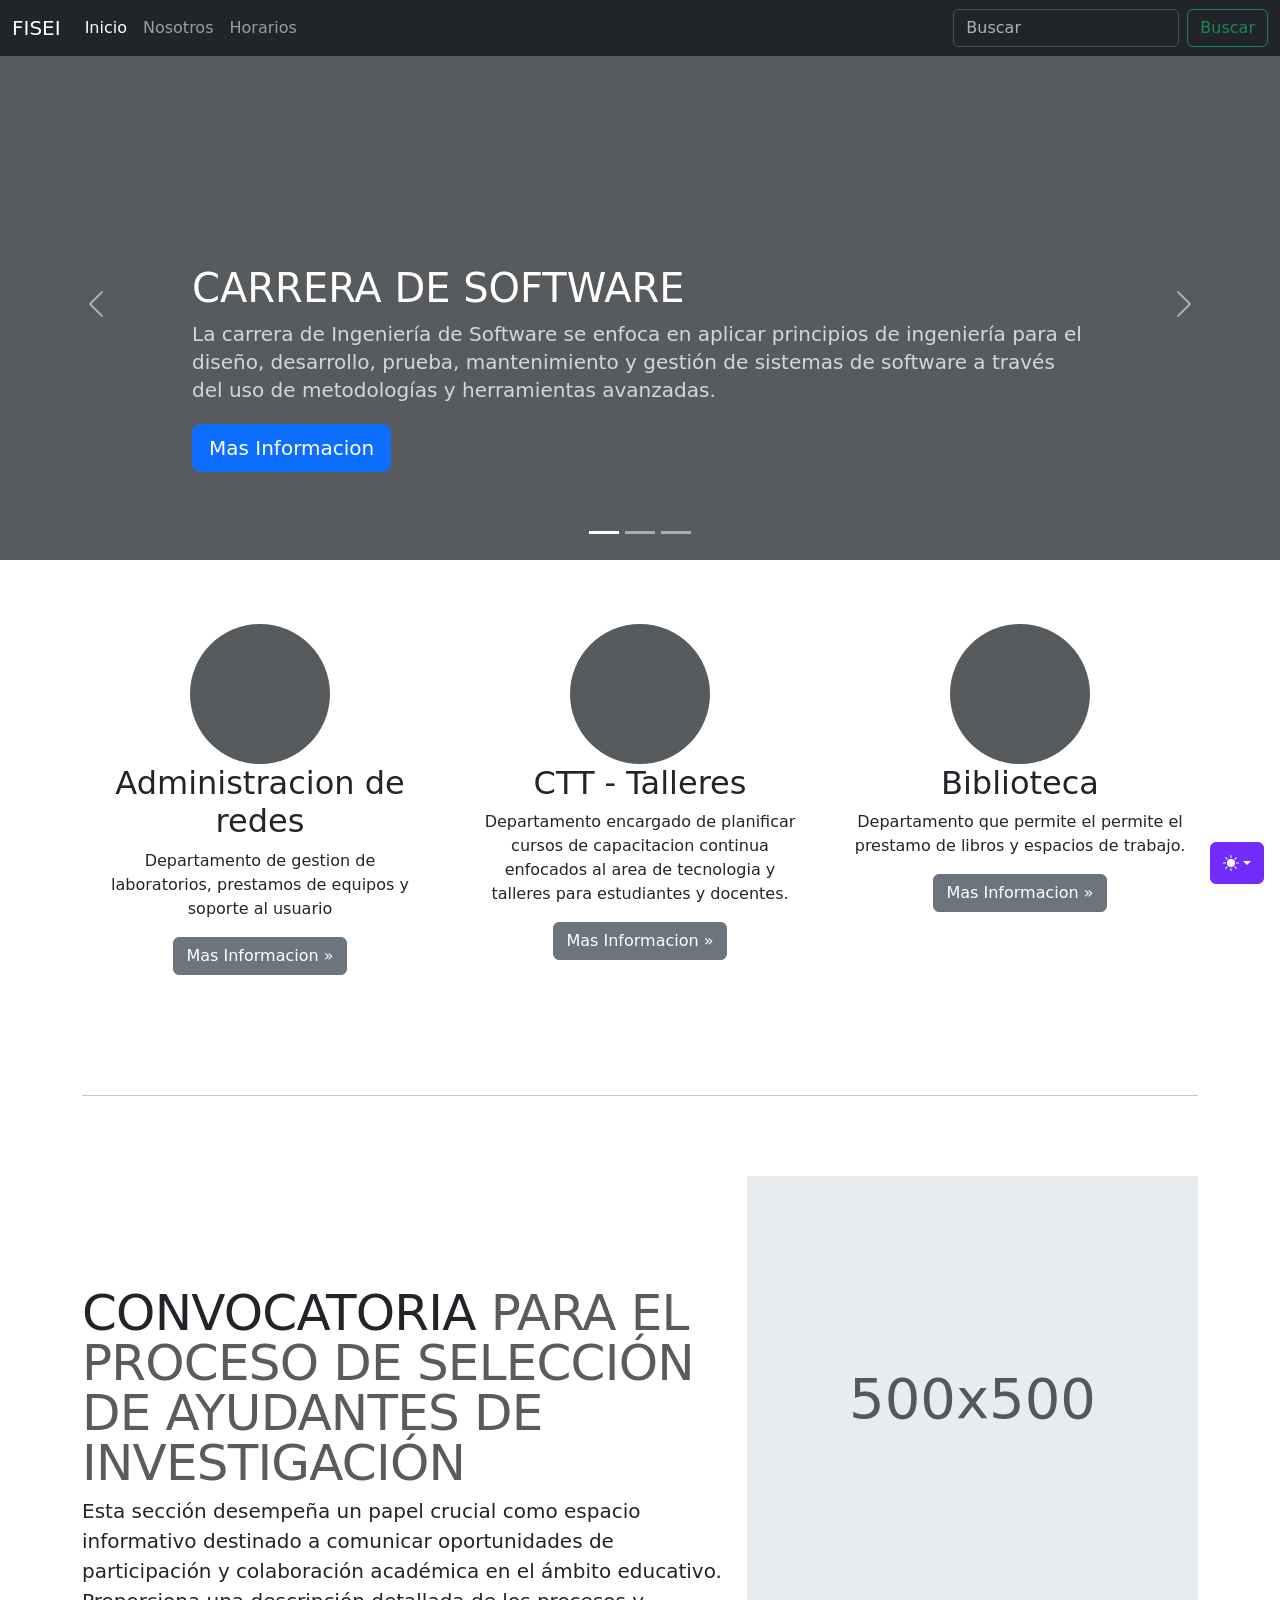
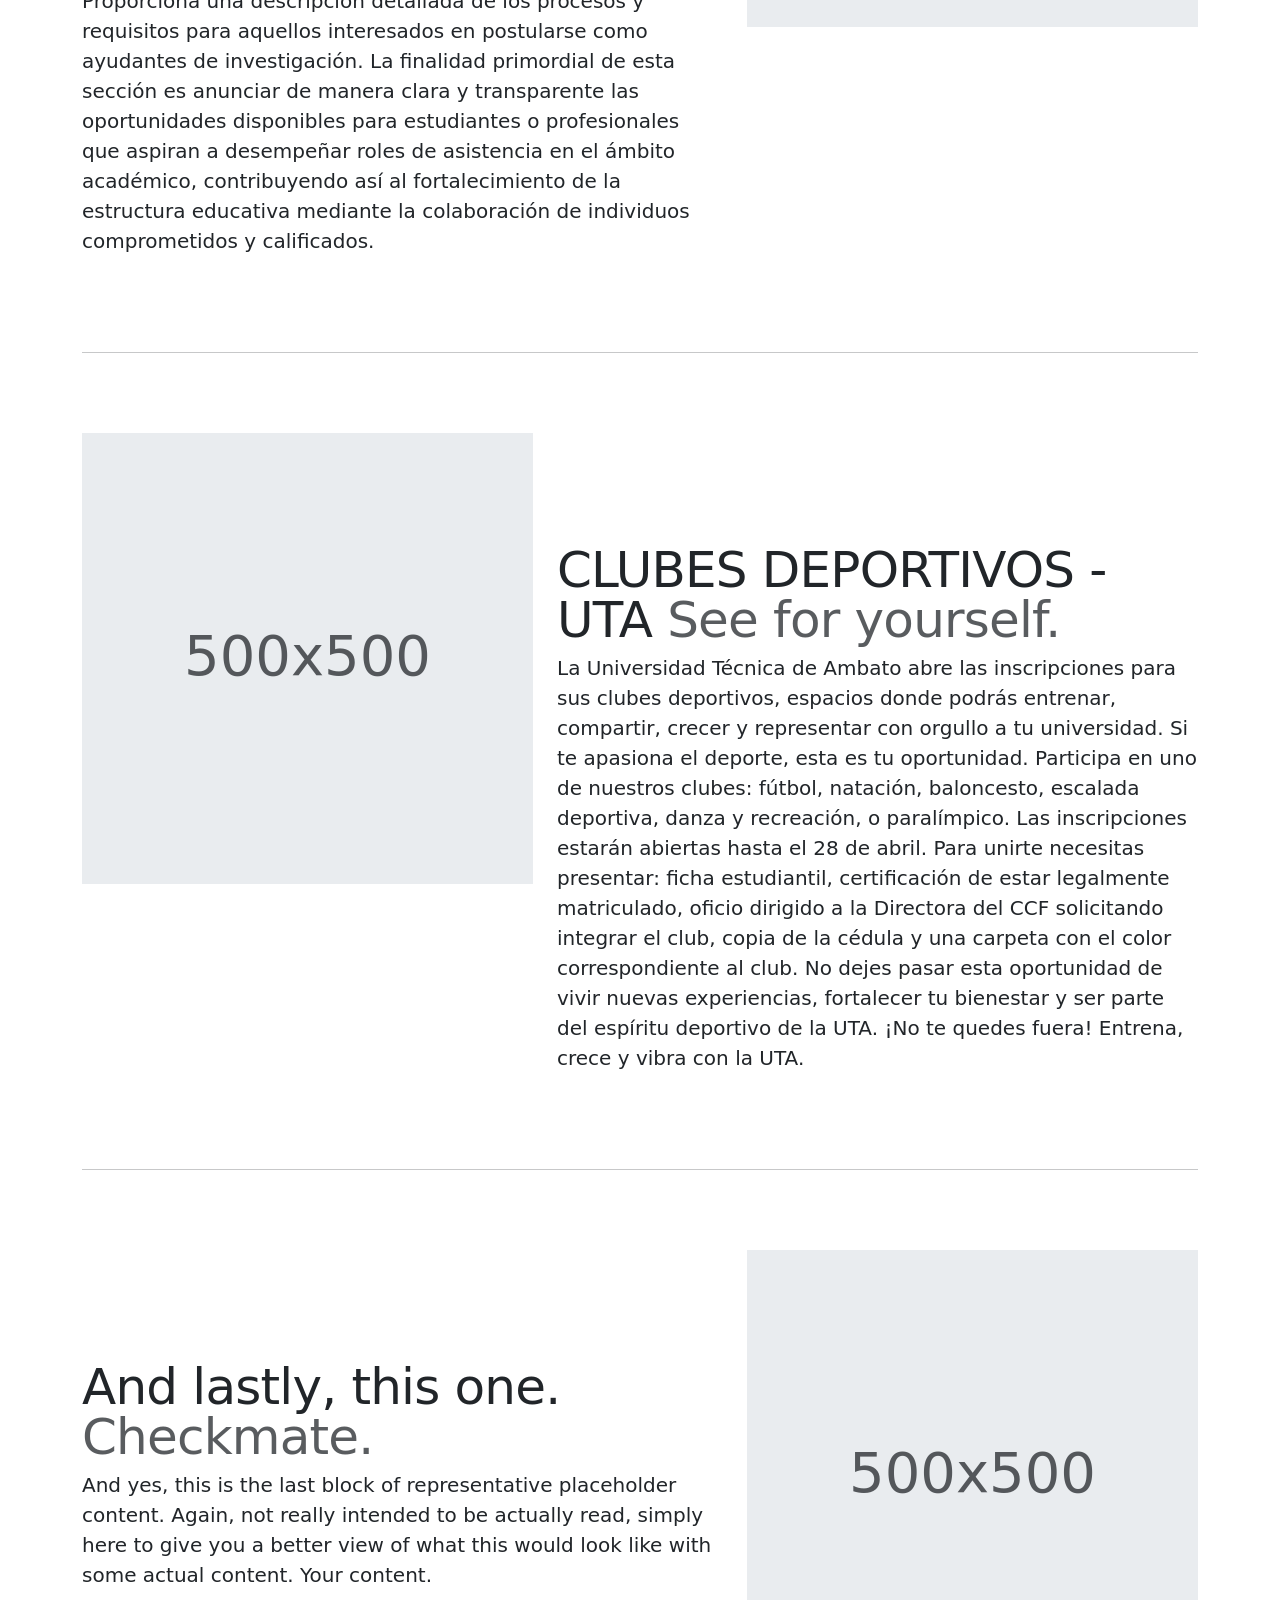
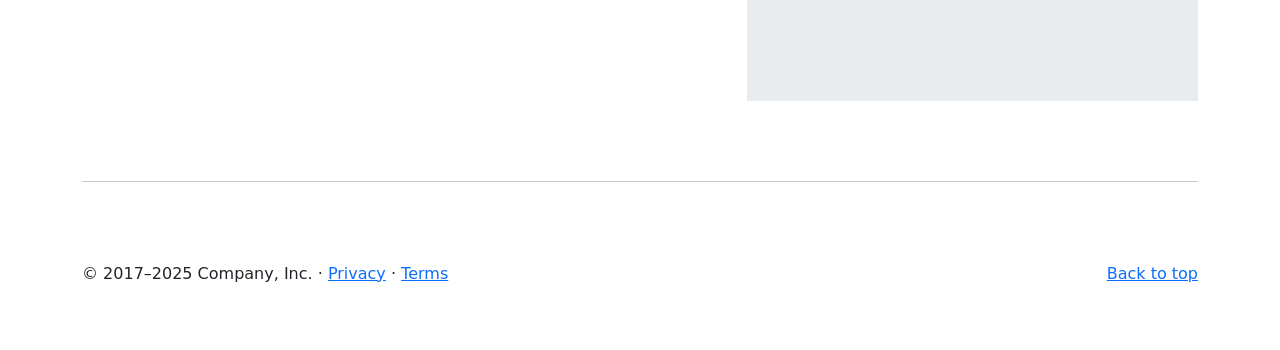
==== index.html @ d683cbf7 "Se agrego robotica" ====
<!doctype html>
<html lang="en" data-bs-theme="auto">
  <head>
    <meta charset="utf-8" />
    <meta name="viewport" content="width=device-width, initial-scale=1" />
    <meta name="description" content="" />
    <meta
      name="author"
      content="Mark Otto, Jacob Thornton, and Bootstrap contributors"
    />
    <meta name="generator" content="Astro v5.13.2" />
    <title>FISEI </title>
    <link
      rel="canonical"
      href="https://getbootstrap.com/docs/5.3/examples/carousel/"
    />
    <script src="../assets/js/color-modes.js"></script>
    <link href="../assets/dist/css/bootstrap.min.css" rel="stylesheet" />
    <meta name="theme-color" content="#712cf9" />
    <link href="carousel.css" rel="stylesheet" />
    <style>
      .bd-placeholder-img {
        font-size: 1.125rem;
        text-anchor: middle;
        -webkit-user-select: none;
        -moz-user-select: none;
        user-select: none;
      }
      @media (min-width: 768px) {
        .bd-placeholder-img-lg {
          font-size: 3.5rem;
        }
      }
      .b-example-divider {
        width: 100%;
        height: 3rem;
        background-color: #0000001a;
        border: solid rgba(0, 0, 0, 0.15);
        border-width: 1px 0;
        box-shadow:
          inset 0 0.5em 1.5em #0000001a,
          inset 0 0.125em 0.5em #00000026;
      }
      .b-example-vr {
        flex-shrink: 0;
        width: 1.5rem;
        height: 100vh;
      }
      .bi {
        vertical-align: -0.125em;
        fill: currentColor;
      }
      .nav-scroller {
        position: relative;
        z-index: 2;
        height: 2.75rem;
        overflow-y: hidden;
      }
      .nav-scroller .nav {
        display: flex;
        flex-wrap: nowrap;
        padding-bottom: 1rem;
        margin-top: -1px;
        overflow-x: auto;
        text-align: center;
        white-space: nowrap;
        -webkit-overflow-scrolling: touch;
      }
      .btn-bd-primary {
        --bd-violet-bg: #712cf9;
        --bd-violet-rgb: 112.520718, 44.062154, 249.437846;
        --bs-btn-font-weight: 600;
        --bs-btn-color: var(--bs-white);
        --bs-btn-bg: var(--bd-violet-bg);
        --bs-btn-border-color: var(--bd-violet-bg);
        --bs-btn-hover-color: var(--bs-white);
        --bs-btn-hover-bg: #6528e0;
        --bs-btn-hover-border-color: #6528e0;
        --bs-btn-focus-shadow-rgb: var(--bd-violet-rgb);
        --bs-btn-active-color: var(--bs-btn-hover-color);
        --bs-btn-active-bg: #5a23c8;
        --bs-btn-active-border-color: #5a23c8;
      }
      .bd-mode-toggle {
        z-index: 1500;
      }
      .bd-mode-toggle .bi {
        width: 1em;
        height: 1em;
      }
      .bd-mode-toggle .dropdown-menu .active .bi {
        display: block !important;
      }
    </style>
  </head>
  <body>
    <svg xmlns="http://www.w3.org/2000/svg" class="d-none">
      <symbol id="check2" viewBox="0 0 16 16">
        <path
          d="M13.854 3.646a.5.5 0 0 1 0 .708l-7 7a.5.5 0 0 1-.708 0l-3.5-3.5a.5.5 0 1 1 .708-.708L6.5 10.293l6.646-6.647a.5.5 0 0 1 .708 0z"
        ></path>
      </symbol>
      <symbol id="circle-half" viewBox="0 0 16 16">
        <path
          d="M8 15A7 7 0 1 0 8 1v14zm0 1A8 8 0 1 1 8 0a8 8 0 0 1 0 16z"
        ></path>
      </symbol>
      <symbol id="moon-stars-fill" viewBox="0 0 16 16">
        <path
          d="M6 .278a.768.768 0 0 1 .08.858 7.208 7.208 0 0 0-.878 3.46c0 4.021 3.278 7.277 7.318 7.277.527 0 1.04-.055 1.533-.16a.787.787 0 0 1 .81.316.733.733 0 0 1-.031.893A8.349 8.349 0 0 1 8.344 16C3.734 16 0 12.286 0 7.71 0 4.266 2.114 1.312 5.124.06A.752.752 0 0 1 6 .278z"
        ></path>
        <path
          d="M10.794 3.148a.217.217 0 0 1 .412 0l.387 1.162c.173.518.579.924 1.097 1.097l1.162.387a.217.217 0 0 1 0 .412l-1.162.387a1.734 1.734 0 0 0-1.097 1.097l-.387 1.162a.217.217 0 0 1-.412 0l-.387-1.162A1.734 1.734 0 0 0 9.31 6.593l-1.162-.387a.217.217 0 0 1 0-.412l1.162-.387a1.734 1.734 0 0 0 1.097-1.097l.387-1.162zM13.863.099a.145.145 0 0 1 .274 0l.258.774c.115.346.386.617.732.732l.774.258a.145.145 0 0 1 0 .274l-.774.258a1.156 1.156 0 0 0-.732.732l-.258.774a.145.145 0 0 1-.274 0l-.258-.774a1.156 1.156 0 0 0-.732-.732l-.774-.258a.145.145 0 0 1 0-.274l.774-.258c.346-.115.617-.386.732-.732L13.863.1z"
        ></path>
      </symbol>
      <symbol id="sun-fill" viewBox="0 0 16 16">
        <path
          d="M8 12a4 4 0 1 0 0-8 4 4 0 0 0 0 8zM8 0a.5.5 0 0 1 .5.5v2a.5.5 0 0 1-1 0v-2A.5.5 0 0 1 8 0zm0 13a.5.5 0 0 1 .5.5v2a.5.5 0 0 1-1 0v-2A.5.5 0 0 1 8 13zm8-5a.5.5 0 0 1-.5.5h-2a.5.5 0 0 1 0-1h2a.5.5 0 0 1 .5.5zM3 8a.5.5 0 0 1-.5.5h-2a.5.5 0 0 1 0-1h2A.5.5 0 0 1 3 8zm10.657-5.657a.5.5 0 0 1 0 .707l-1.414 1.415a.5.5 0 1 1-.707-.708l1.414-1.414a.5.5 0 0 1 .707 0zm-9.193 9.193a.5.5 0 0 1 0 .707L3.05 13.657a.5.5 0 0 1-.707-.707l1.414-1.414a.5.5 0 0 1 .707 0zm9.193 2.121a.5.5 0 0 1-.707 0l-1.414-1.414a.5.5 0 0 1 .707-.707l1.414 1.414a.5.5 0 0 1 0 .707zM4.464 4.465a.5.5 0 0 1-.707 0L2.343 3.05a.5.5 0 1 1 .707-.707l1.414 1.414a.5.5 0 0 1 0 .708z"
        ></path>
      </symbol>
    </svg>
    <div
      class="dropdown position-fixed bottom-0 end-0 mb-3 me-3 bd-mode-toggle"
    >
      <button
        class="btn btn-bd-primary py-2 dropdown-toggle d-flex align-items-center"
        id="bd-theme"
        type="button"
        aria-expanded="false"
        data-bs-toggle="dropdown"
        aria-label="Toggle theme (auto)"
      >
        <svg class="bi my-1 theme-icon-active" aria-hidden="true">
          <use href="#circle-half"></use>
        </svg>
        <span class="visually-hidden" id="bd-theme-text">Toggle theme</span>
      </button>
      <ul
        class="dropdown-menu dropdown-menu-end shadow"
        aria-labelledby="bd-theme-text"
      >
        <li>
          <button
            type="button"
            class="dropdown-item d-flex align-items-center"
            data-bs-theme-value="light"
            aria-pressed="false"
          >
            <svg class="bi me-2 opacity-50" aria-hidden="true">
              <use href="#sun-fill"></use>
            </svg>
            Light
            <svg class="bi ms-auto d-none" aria-hidden="true">
              <use href="#check2"></use>
            </svg>
          </button>
        </li>
        <li>
          <button
            type="button"
            class="dropdown-item d-flex align-items-center"
            data-bs-theme-value="dark"
            aria-pressed="false"
          >
            <svg class="bi me-2 opacity-50" aria-hidden="true">
              <use href="#moon-stars-fill"></use>
            </svg>
            Dark
            <svg class="bi ms-auto d-none" aria-hidden="true">
              <use href="#check2"></use>
            </svg>
          </button>
        </li>
        <li>
          <button
            type="button"
            class="dropdown-item d-flex align-items-center active"
            data-bs-theme-value="auto"
            aria-pressed="true"
          >
            <svg class="bi me-2 opacity-50" aria-hidden="true">
              <use href="#circle-half"></use>
            </svg>
            Auto
            <svg class="bi ms-auto d-none" aria-hidden="true">
              <use href="#check2"></use>
            </svg>
          </button>
        </li>
      </ul>
    </div>
    <header data-bs-theme="dark">
      <nav class="navbar navbar-expand-md navbar-dark fixed-top bg-dark">
        <div class="container-fluid">
          <a class="navbar-brand" href="#">FISEI</a>
          <button
            class="navbar-toggler"
            type="button"
            data-bs-toggle="collapse"
            data-bs-target="#navbarCollapse"
            aria-controls="navbarCollapse"
            aria-expanded="false"
            aria-label="Toggle navigation"
          >
            <span class="navbar-toggler-icon"></span>
          </button>
          <div class="collapse navbar-collapse" id="navbarCollapse">
            <ul class="navbar-nav me-auto mb-2 mb-md-0">
              <li class="nav-item">
                <a class="nav-link active" aria-current="page" href="#">Inicio</a>
              </li>
              <li class="nav-item"><a class="nav-link" href="#">Nosotros</a></li>
              <li class="nav-item"><a class="nav-link" href="#">Horarios</a></li>
            </ul>
            <form class="d-flex" role="search">
              <input
                class="form-control me-2"
                type="search"
                placeholder="Buscar"
                aria-label="Search"
              />
              <button class="btn btn-outline-success" type="submit">
                Buscar
              </button>
            </form>
          </div>
        </div>
      </nav>
    </header>
    <main>
      <div id="myCarousel" class="carousel slide mb-6" data-bs-ride="carousel">
        <div class="carousel-indicators">
          <button
            type="button"
            data-bs-target="#myCarousel"
            data-bs-slide-to="0"
            class="active"
            aria-current="true"
            aria-label="Slide 1"
          ></button>
          <button
            type="button"
            data-bs-target="#myCarousel"
            data-bs-slide-to="1"
            aria-label="Slide 2"
          ></button>
          <button
            type="button"
            data-bs-target="#myCarousel"
            data-bs-slide-to="2"
            aria-label="Slide 3"
          ></button>
        </div>
        <div class="carousel-inner">
          <div class="carousel-item active">
            <svg
              aria-hidden="true"
              class="bd-placeholder-img"
              height="100%"
              preserveAspectRatio="xMidYMid slice"
              width="100%"
              xmlns="http://www.w3.org/2000/svg"
            >
              <rect
                width="100%"
                height="100%"
                fill="var(--bs-secondary-color)"
              ></rect>
            </svg>
            <div class="container">
              <div class="carousel-caption text-start">
                <h1>CARRERA DE SOFTWARE </h1>
                <p class="opacity-75">
                  La carrera de Ingeniería de Software se enfoca en aplicar principios de ingeniería para el diseño, desarrollo, prueba, mantenimiento y gestión de sistemas de software a través del uso de metodologías y herramientas avanzadas.
                </p>
                <p>
                  <a class="btn btn-lg btn-primary" href="https://fisei.uta.edu.ec/v4.0/index.php/carreras-y-programas/software">Mas Informacion</a>
                </p>
              </div>
            </div>
          </div>
          <div class="carousel-item">
            <svg
              aria-hidden="true"
              class="bd-placeholder-img"
              height="100%"
              preserveAspectRatio="xMidYMid slice"
              width="100%"
              xmlns="http://www.w3.org/2000/svg"
            >
              <rect
                width="100%"
                height="100%"
                fill="var(--bs-secondary-color)"
              ></rect>
            </svg>
            <div class="container">
              <div class="carousel-caption">
                <h1>CARRERA DE AUTOMATIZACION Y ROBOTICA </h1>
                <p>
                  La carrera de Automatización y Robótica se enfoca en el diseño, desarrollo e implementación de sistemas automatizados y robots para mejorar la eficiencia en diversos procesos industriales.
                </p>
                <p><a class="btn btn-lg btn-primary" href="https://fisei.uta.edu.ec/v4.0/index.php/carreras-y-programas/tecnologias-de-la-informacion">Mas Informacion</a></p>
              </div>
            </div>
          </div>
          <div class="carousel-item">
            <svg
              aria-hidden="true"
              class="bd-placeholder-img"
              height="100%"
              preserveAspectRatio="xMidYMid slice"
              width="100%"
              xmlns="http://www.w3.org/2000/svg"
            >
              <rect
                width="100%"
                height="100%"
                fill="var(--bs-secondary-color)"
              ></rect>
            </svg>
            <div class="container">
              <div class="carousel-caption text-end">
                <h1>CARRERA DE INGENIERIA INDUSTRIAL</h1>
                <p>
                  La carrera de Ingeniería Industrial se enfoca en el diseño, mejora e implementación de sistemas integrados de personas, materiales, información, equipos y energía.
                </p>
                <p>
                  <a class="btn btn-lg btn-primary" href="https://fisei.uta.edu.ec/v4.0/index.php/carreras-y-programas/ingenieria-industrial">Mas Informacion</a>
                </p>
              </div>
            </div>
          </div>
        </div>
        <button
          class="carousel-control-prev"
          type="button"
          data-bs-target="#myCarousel"
          data-bs-slide="prev"
        >
          <span class="carousel-control-prev-icon" aria-hidden="true"></span>
          <span class="visually-hidden">Previous</span>
        </button>
        <button
          class="carousel-control-next"
          type="button"
          data-bs-target="#myCarousel"
          data-bs-slide="next"
        >
          <span class="carousel-control-next-icon" aria-hidden="true"></span>
          <span class="visually-hidden">Next</span>
        </button>
      </div>
      <!-- Marketing messaging and featurettes
  ================================================== -->
      <!-- Wrap the rest of the page in another container to center all the content. -->
      <div class="container marketing">
        <!-- Three columns of text below the carousel -->
        <div class="row">
          <div class="col-lg-4">
            <svg
              aria-label="Placeholder"
              class="bd-placeholder-img rounded-circle"
              height="140"
              preserveAspectRatio="xMidYMid slice"
              role="img"
              width="140"
              xmlns="http://www.w3.org/2000/svg"
            >
              <title>Placeholder</title>
              <rect
                width="100%"
                height="100%"
                fill="var(--bs-secondary-color)"
              ></rect>
            </svg>
            <h2 class="fw-normal">Administracion de redes</h2>
            <p>
              Departamento de gestion de laboratorios, prestamos de equipos y soporte al usuario
            </p>
            <p>
              <a class="btn btn-secondary" href="http://172.21.123.13:3000/login">Mas Informacion &raquo;</a>
            </p>
          </div>
          <!-- /.col-lg-4 -->
          <div class="col-lg-4">
            <svg
              aria-label="Placeholder"
              class="bd-placeholder-img rounded-circle"
              height="140"
              preserveAspectRatio="xMidYMid slice"
              role="img"
              width="140"
              xmlns="http://www.w3.org/2000/svg"
            >
              <title>Placeholder</title>
              <rect
                width="100%"
                height="100%"
                fill="var(--bs-secondary-color)"
              ></rect>
            </svg>
            <h2 class="fw-normal">CTT - Talleres</h2>
            <p>
              Departamento encargado de planificar cursos de capacitacion continua enfocados al area de tecnologia y talleres para estudiantes y docentes.
            </p>
            <p>
              <a class="btn btn-secondary" href="https://ctt-talleresfisei.uta.edu.ec/">Mas Informacion &raquo;</a>
            </p>
          </div>
          <!-- /.col-lg-4 -->
          <div class="col-lg-4">
            <svg
              aria-label="Placeholder"
              class="bd-placeholder-img rounded-circle"
              height="140"
              preserveAspectRatio="xMidYMid slice"
              role="img"
              width="140"
              xmlns="http://www.w3.org/2000/svg"
            >
              <title>Placeholder</title>
              <rect
                width="100%"
                height="100%"
                fill="var(--bs-secondary-color)"
              ></rect>
            </svg>
            <h2 class="fw-normal">Biblioteca</h2>
            <p>
              Departamento que permite el permite el prestamo de libros y espacios de trabajo.
            </p>
            <p>
              <a class="btn btn-secondary" href="https://fisei.uta.edu.ec/v4.0/index.php/bibliotecas">Mas Informacion &raquo;</a>
            </p>
          </div>
          <!-- /.col-lg-4 -->
        </div>
        <!-- /.row -->
        <!-- START THE FEATURETTES -->
        <hr class="featurette-divider" />
        <div class="row featurette">
          <div class="col-md-7">
            <h2 class="featurette-heading fw-normal lh-1">
              CONVOCATORIA
              <span class="text-body-secondary">PARA EL PROCESO DE SELECCIÓN DE AYUDANTES DE INVESTIGACIÓN</span>
            </h2>
            <p class="lead">
              Esta sección desempeña un papel crucial como espacio informativo destinado a comunicar oportunidades de participación y colaboración académica en el ámbito educativo. Proporciona una descripción detallada de los procesos y requisitos para aquellos interesados ​​en postularse como ayudantes de investigación. La finalidad primordial de esta sección es anunciar de manera clara y transparente las oportunidades disponibles para estudiantes o profesionales que aspiran a desempeñar roles de asistencia en el ámbito académico, contribuyendo así al fortalecimiento de la estructura educativa mediante la colaboración de individuos comprometidos y calificados.
            </p>
          </div>
          <div class="col-md-5">
            <svg
              aria-label="Placeholder: 500x500"
              class="bd-placeholder-img bd-placeholder-img-lg featurette-image img-fluid mx-auto"
              height="500"
              preserveAspectRatio="xMidYMid slice"
              role="img"
              width="500"
              xmlns="http://www.w3.org/2000/svg"
            >
              <title>Placeholder</title>
              <rect
                width="100%"
                height="100%"
                fill="var(--bs-secondary-bg)"
              ></rect>
              <text x="50%" y="50%" fill="var(--bs-secondary-color)" dy=".3em">
                500x500
              </text>
            </svg>
          </div>
        </div>
        <hr class="featurette-divider" />
        <div class="row featurette">
          <div class="col-md-7 order-md-2">
            <h2 class="featurette-heading fw-normal lh-1">
              CLUBES DEPORTIVOS - UTA
              <span class="text-body-secondary">See for yourself.</span>
            </h2>
            <p class="lead">
              La Universidad Técnica de Ambato abre las inscripciones para sus clubes deportivos, espacios donde podrás entrenar, compartir, crecer y representar con orgullo a tu universidad.

Si te apasiona el deporte, esta es tu oportunidad. Participa en uno de nuestros clubes: fútbol, natación, baloncesto, escalada deportiva, danza y recreación, o paralímpico.

Las inscripciones estarán abiertas hasta el 28 de abril. Para unirte necesitas presentar: ficha estudiantil, certificación de estar legalmente matriculado, oficio dirigido a la Directora del CCF solicitando integrar el club, copia de la cédula y una carpeta con el color correspondiente al club.

No dejes pasar esta oportunidad de vivir nuevas experiencias, fortalecer tu bienestar y ser parte del espíritu deportivo de la UTA.

¡No te quedes fuera! Entrena, crece y vibra con la UTA.
            </p>
          </div>
          <div class="col-md-5 order-md-1">
            <svg
              aria-label="Placeholder: 500x500"
              class="bd-placeholder-img bd-placeholder-img-lg featurette-image img-fluid mx-auto"
              height="500"
              preserveAspectRatio="xMidYMid slice"
              role="img"
              width="500"
              xmlns="http://www.w3.org/2000/svg"
            >
              <title>Placeholder</title>
              <rect
                width="100%"
                height="100%"
                fill="var(--bs-secondary-bg)"
              ></rect>
              <text x="50%" y="50%" fill="var(--bs-secondary-color)" dy=".3em">
                500x500
              </text>
            </svg>
          </div>
        </div>
        <hr class="featurette-divider" />
        <div class="row featurette">
          <div class="col-md-7">
            <h2 class="featurette-heading fw-normal lh-1">
              And lastly, this one.
              <span class="text-body-secondary">Checkmate.</span>
            </h2>
            <p class="lead">
              And yes, this is the last block of representative placeholder
              content. Again, not really intended to be actually read, simply
              here to give you a better view of what this would look like with
              some actual content. Your content.
            </p>
          </div>
          <div class="col-md-5">
            <svg
              aria-label="Placeholder: 500x500"
              class="bd-placeholder-img bd-placeholder-img-lg featurette-image img-fluid mx-auto"
              height="500"
              preserveAspectRatio="xMidYMid slice"
              role="img"
              width="500"
              xmlns="http://www.w3.org/2000/svg"
            >
              <title>Placeholder</title>
              <rect
                width="100%"
                height="100%"
                fill="var(--bs-secondary-bg)"
              ></rect>
              <text x="50%" y="50%" fill="var(--bs-secondary-color)" dy=".3em">
                500x500
              </text>
            </svg>
          </div>
        </div>
        <hr class="featurette-divider" />
        <!-- /END THE FEATURETTES -->
      </div>
      <!-- /.container -->
      <!-- FOOTER -->
      <footer class="container">
        <p class="float-end"><a href="#">Back to top</a></p>
        <p>
          &copy; 2017–2025 Company, Inc. &middot;
          <a href="#">Privacy</a> &middot; <a href="#">Terms</a>
        </p>
      </footer>
    </main>
    <script
      src="../assets/dist/js/bootstrap.bundle.min.js"
      class="astro-vvvwv3sm"
    ></script>
  </body>
</html>
---- carousel.css ----
/* GLOBAL STYLES
-------------------------------------------------- */
/* Padding below the footer and lighter body text */

body {
  padding-top: 3rem;
  padding-bottom: 3rem;
  color: rgb(var(--bs-tertiary-color-rgb));
}


/* CUSTOMIZE THE CAROUSEL
-------------------------------------------------- */

/* Carousel base class */
.carousel {
  margin-bottom: 4rem;
}
/* Since positioning the image, we need to help out the caption */
.carousel-caption {
  bottom: 3rem;
  z-index: 10;
}

/* Declare heights because of positioning of img element */
.carousel-item {
  height: 32rem;
}


/* MARKETING CONTENT
-------------------------------------------------- */

/* Center align the text within the three columns below the carousel */
.marketing .col-lg-4 {
  margin-bottom: 1.5rem;
  text-align: center;
}
/* rtl:begin:ignore */
.marketing .col-lg-4 p {
  margin-right: .75rem;
  margin-left: .75rem;
}
/* rtl:end:ignore */


/* Featurettes
------------------------- */

.featurette-divider {
  margin: 5rem 0; /* Space out the Bootstrap <hr> more */
}

/* Thin out the marketing headings */
/* rtl:begin:remove */
.featurette-heading {
  letter-spacing: -.05rem;
}

/* rtl:end:remove */

/* RESPONSIVE CSS
-------------------------------------------------- */

@media (min-width: 40em) {
  /* Bump up size of carousel content */
  .carousel-caption p {
    margin-bottom: 1.25rem;
    font-size: 1.25rem;
    line-height: 1.4;
  }

  .featurette-heading {
    font-size: 50px;
  }
}

@media (min-width: 62em) {
  .featurette-heading {
    margin-top: 7rem;
  }
}
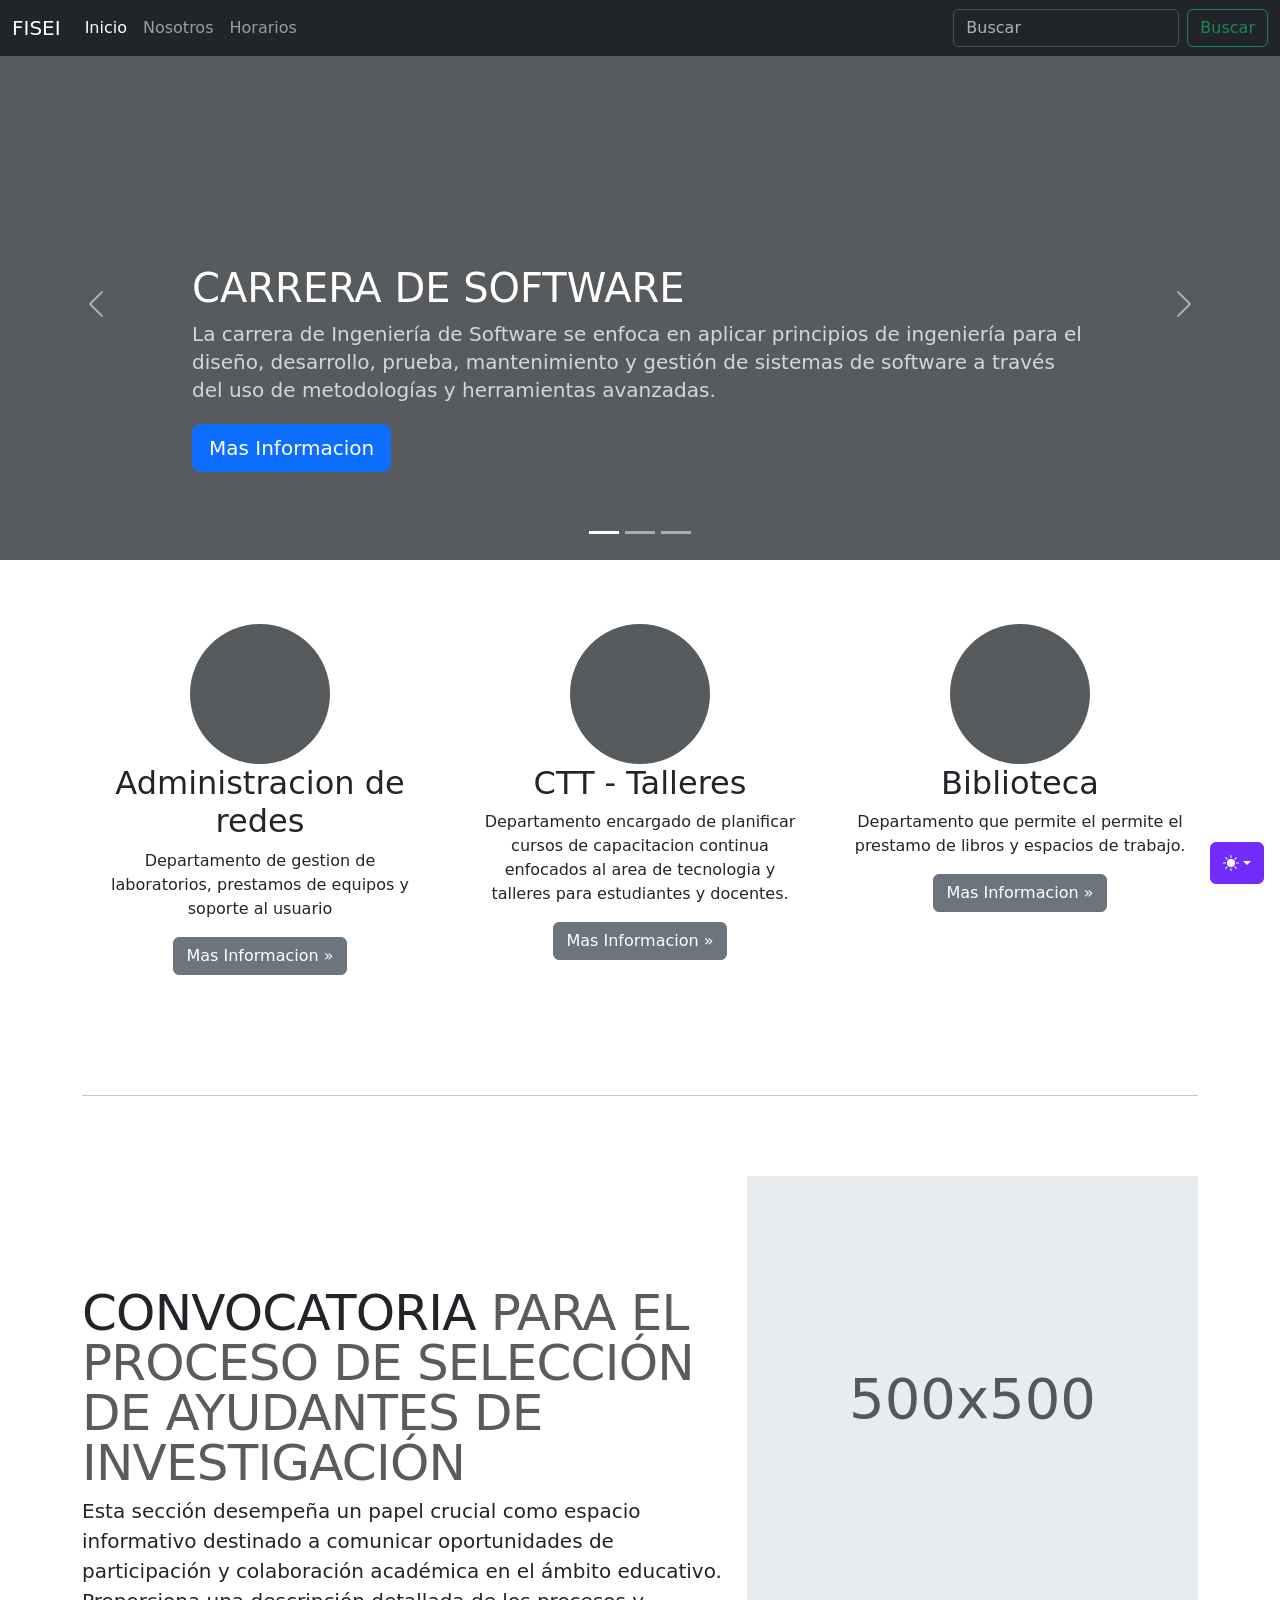
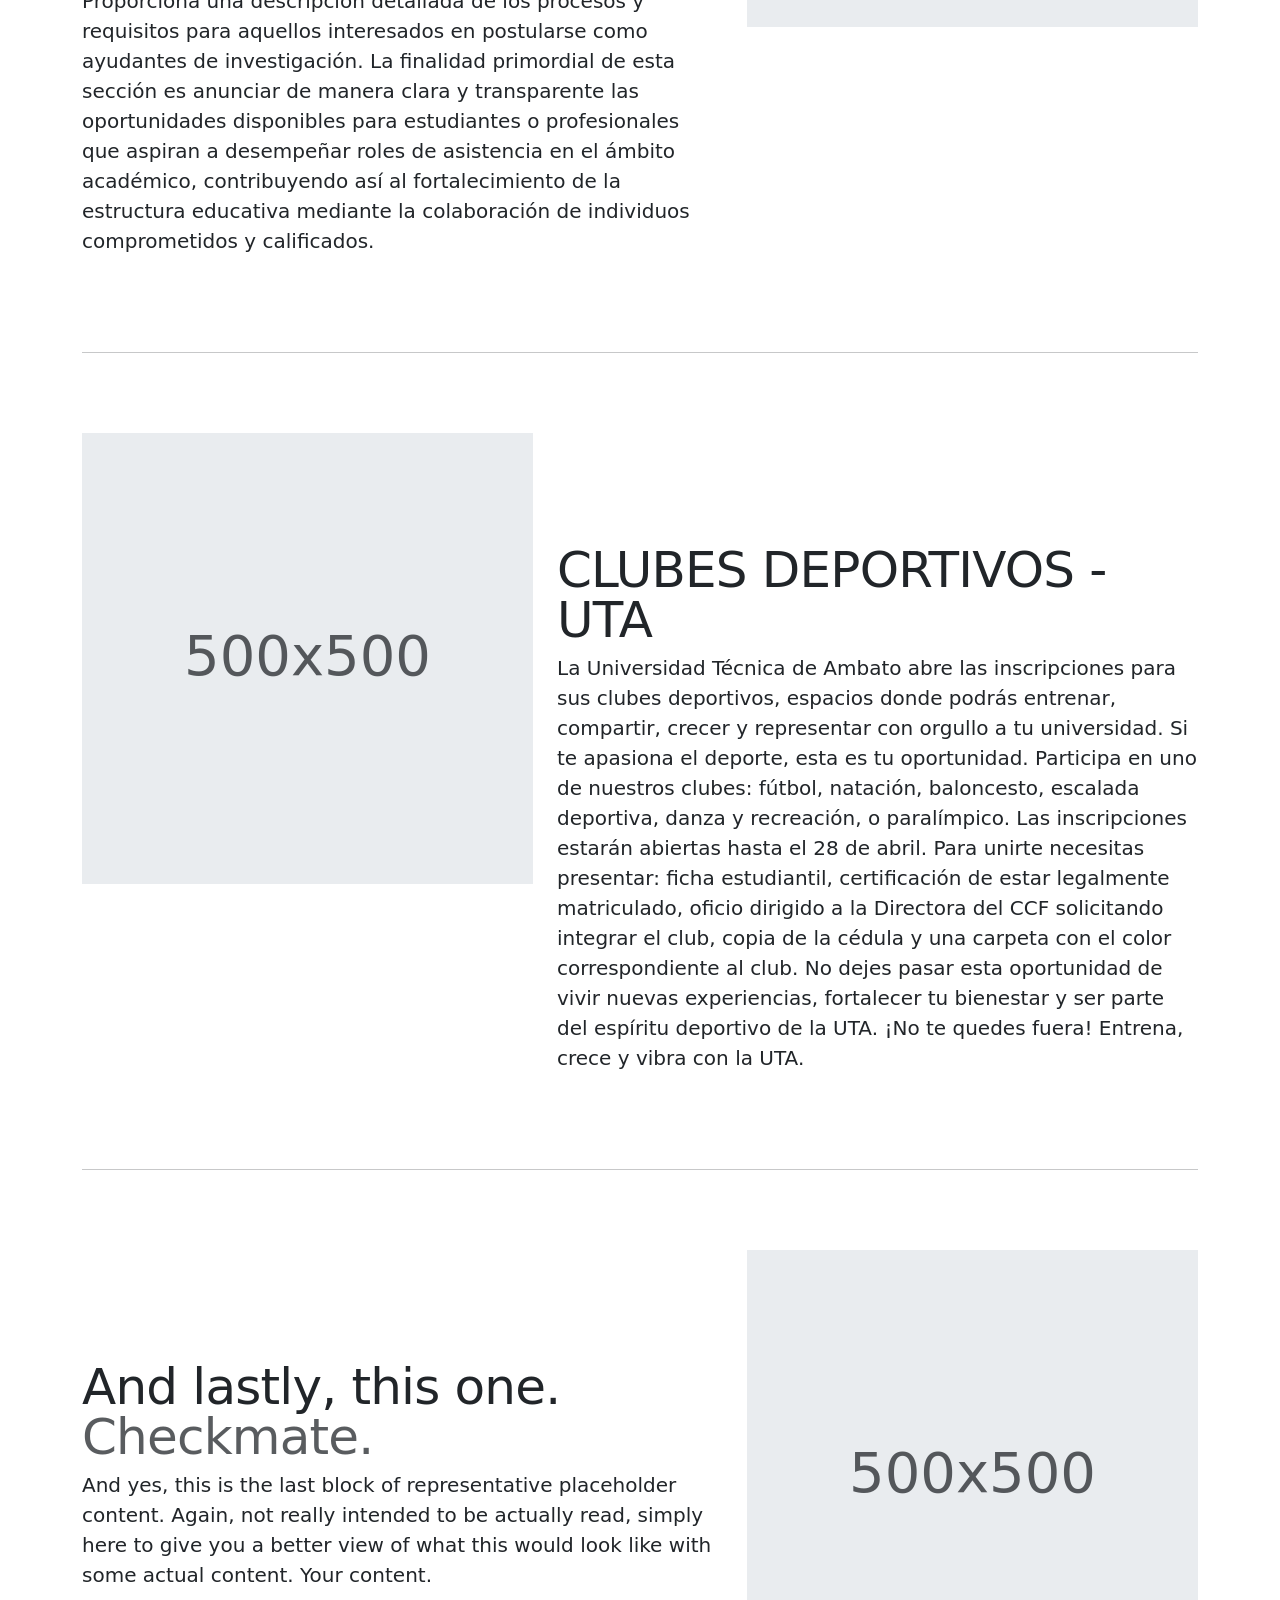
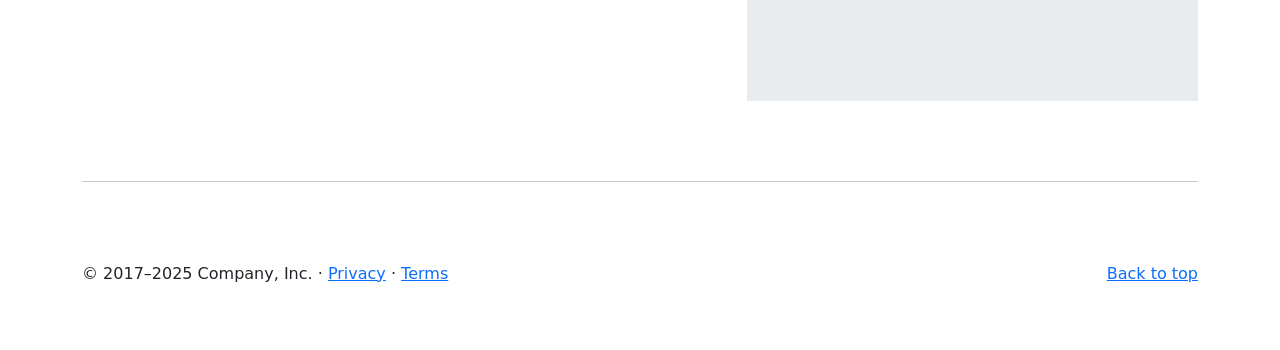
==== commit 38a46634: "Fusion robotica y Telecomunicaciones" ====
--- a/index.html
+++ b/index.html
@@ -476,7 +476,8 @@
           <div class="col-md-7 order-md-2">
             <h2 class="featurette-heading fw-normal lh-1">
               CLUBES DEPORTIVOS - UTA
-              <span class="text-body-secondary">See for yourself.</span>
+
+
             </h2>
             <p class="lead">
               La Universidad Técnica de Ambato abre las inscripciones para sus clubes deportivos, espacios donde podrás entrenar, compartir, crecer y representar con orgullo a tu universidad.
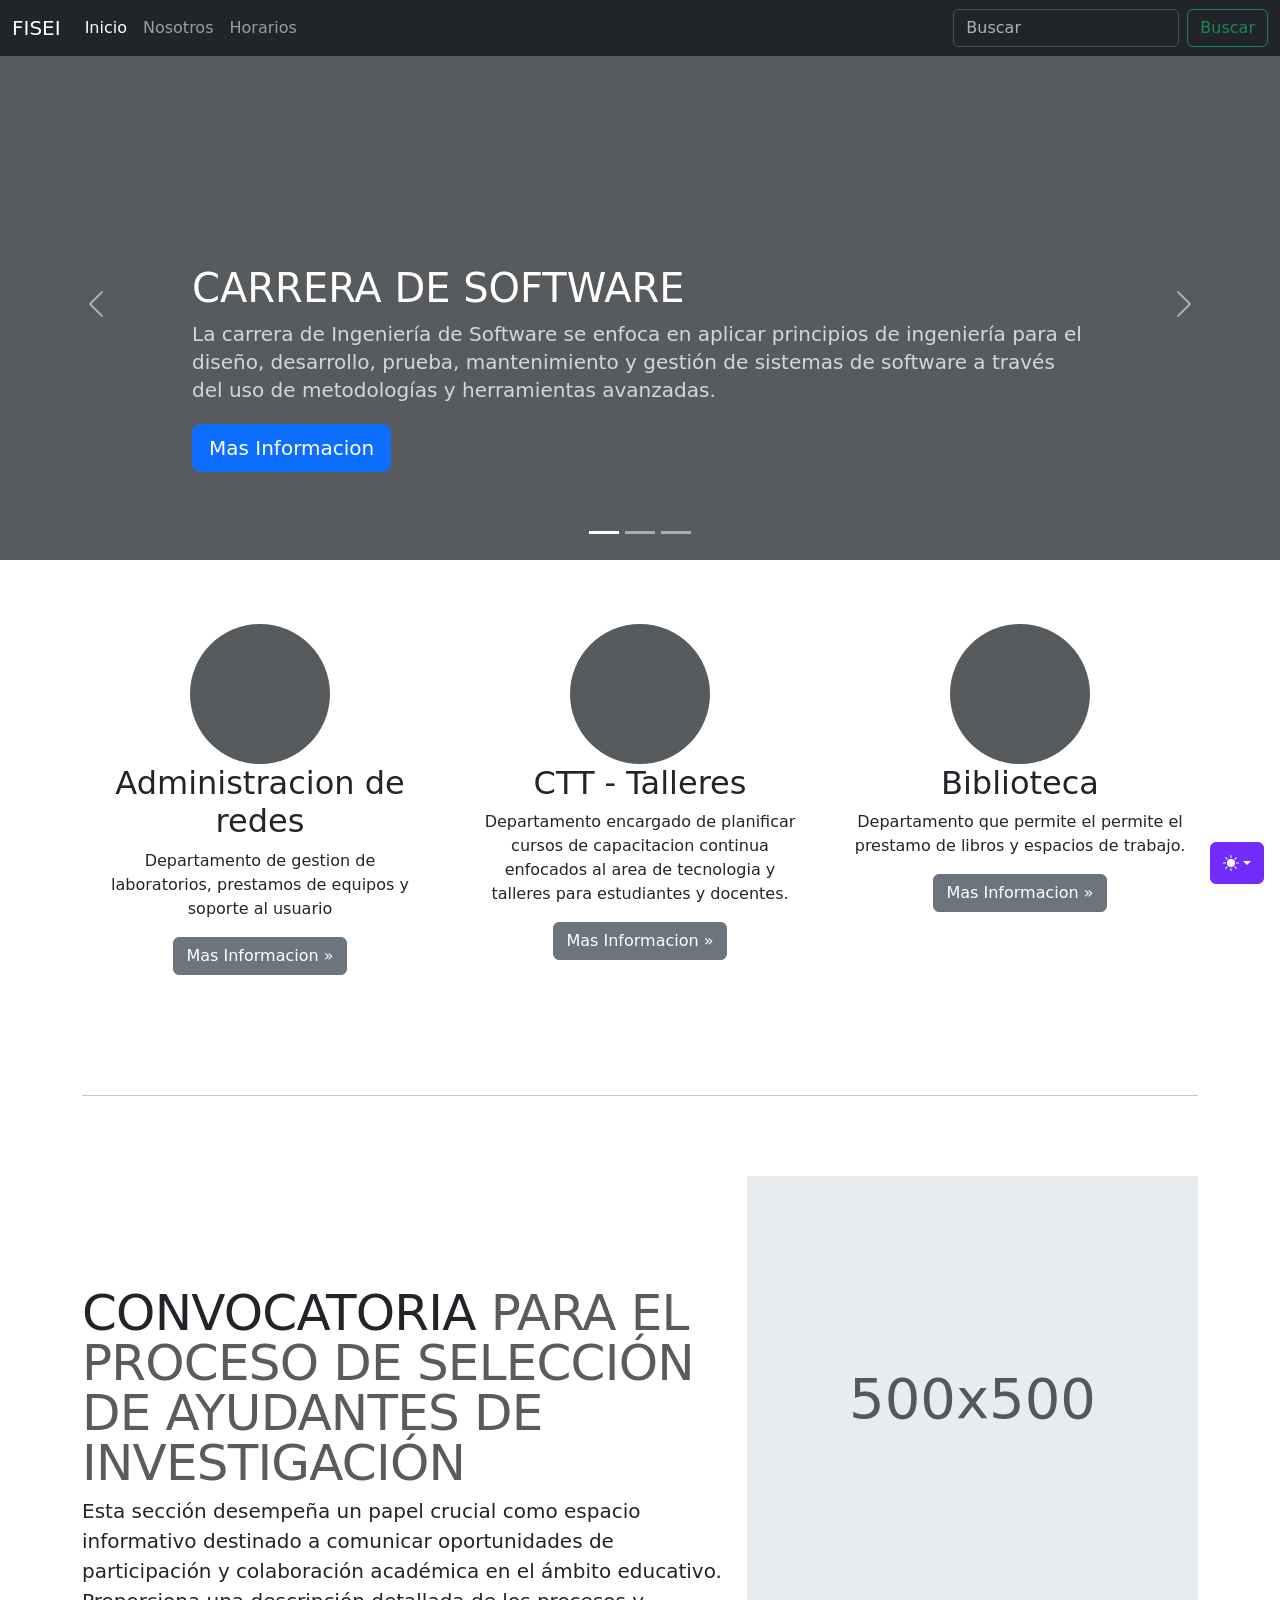
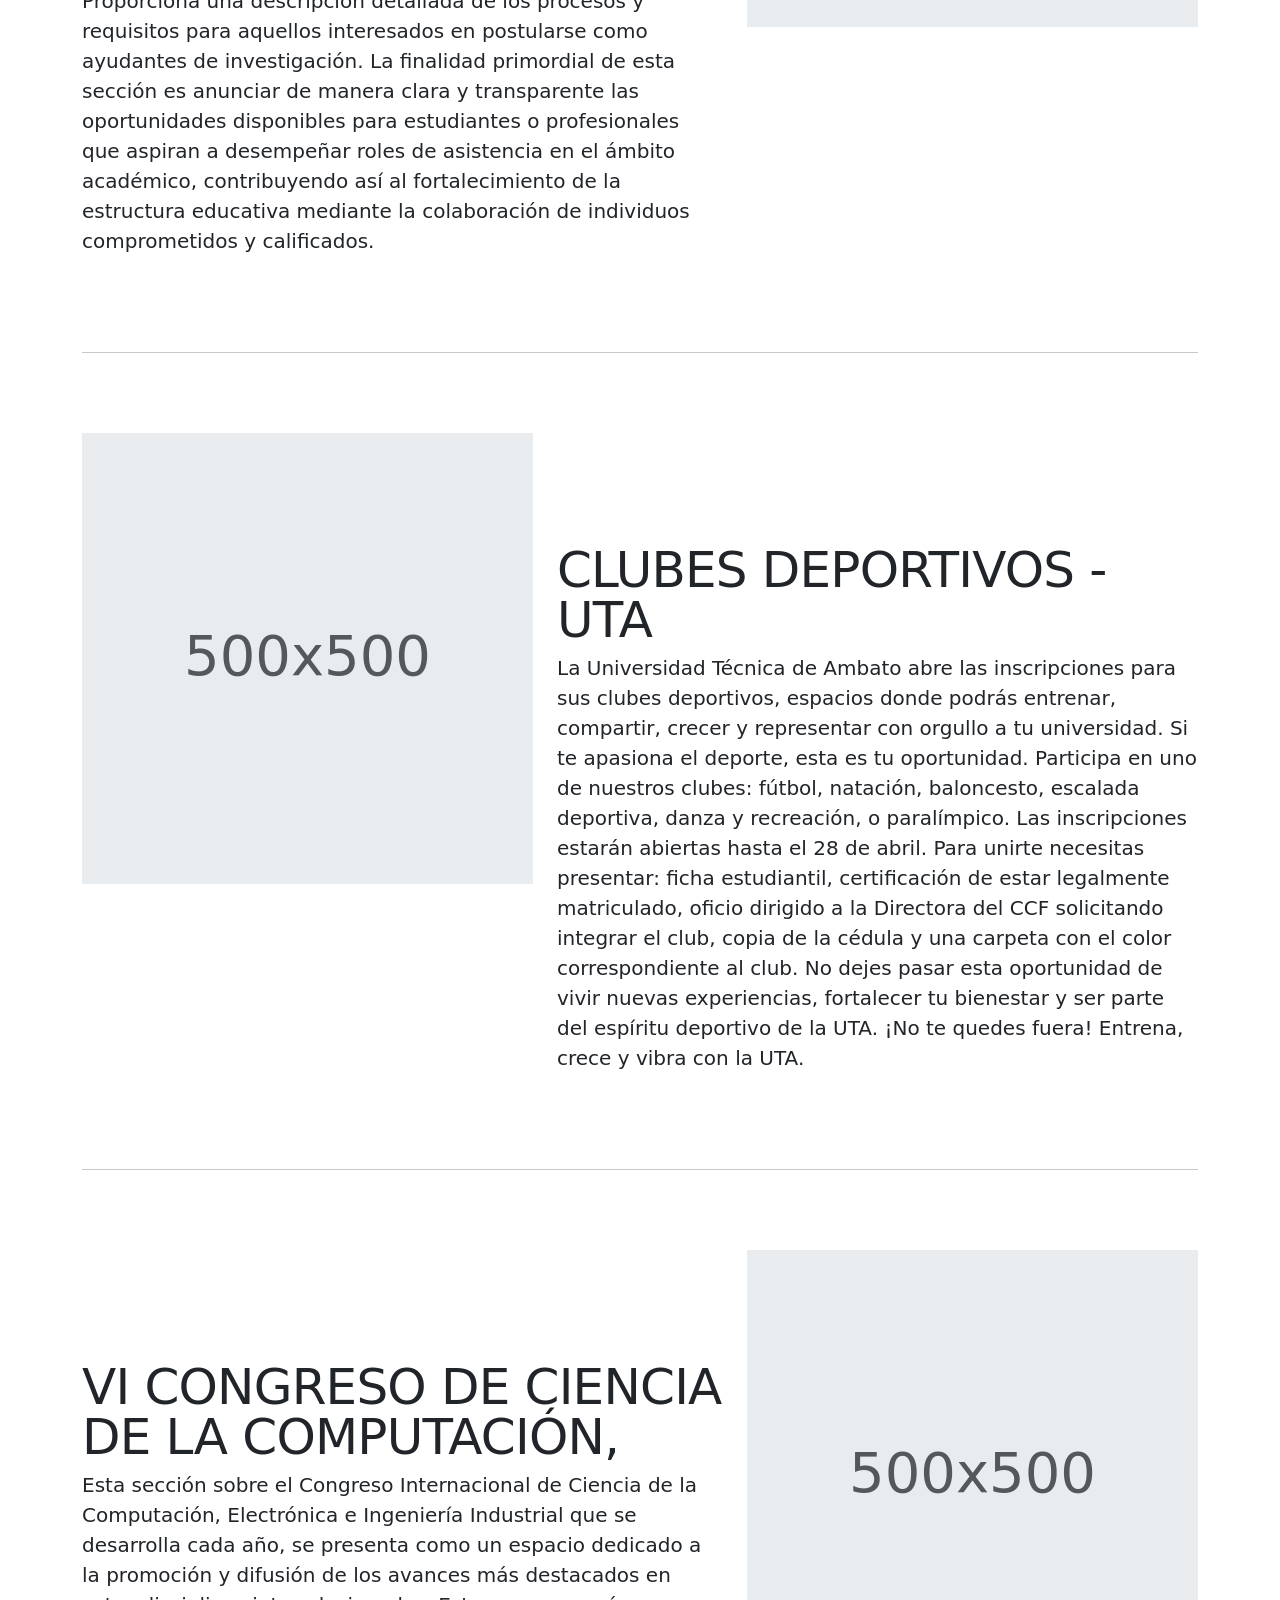
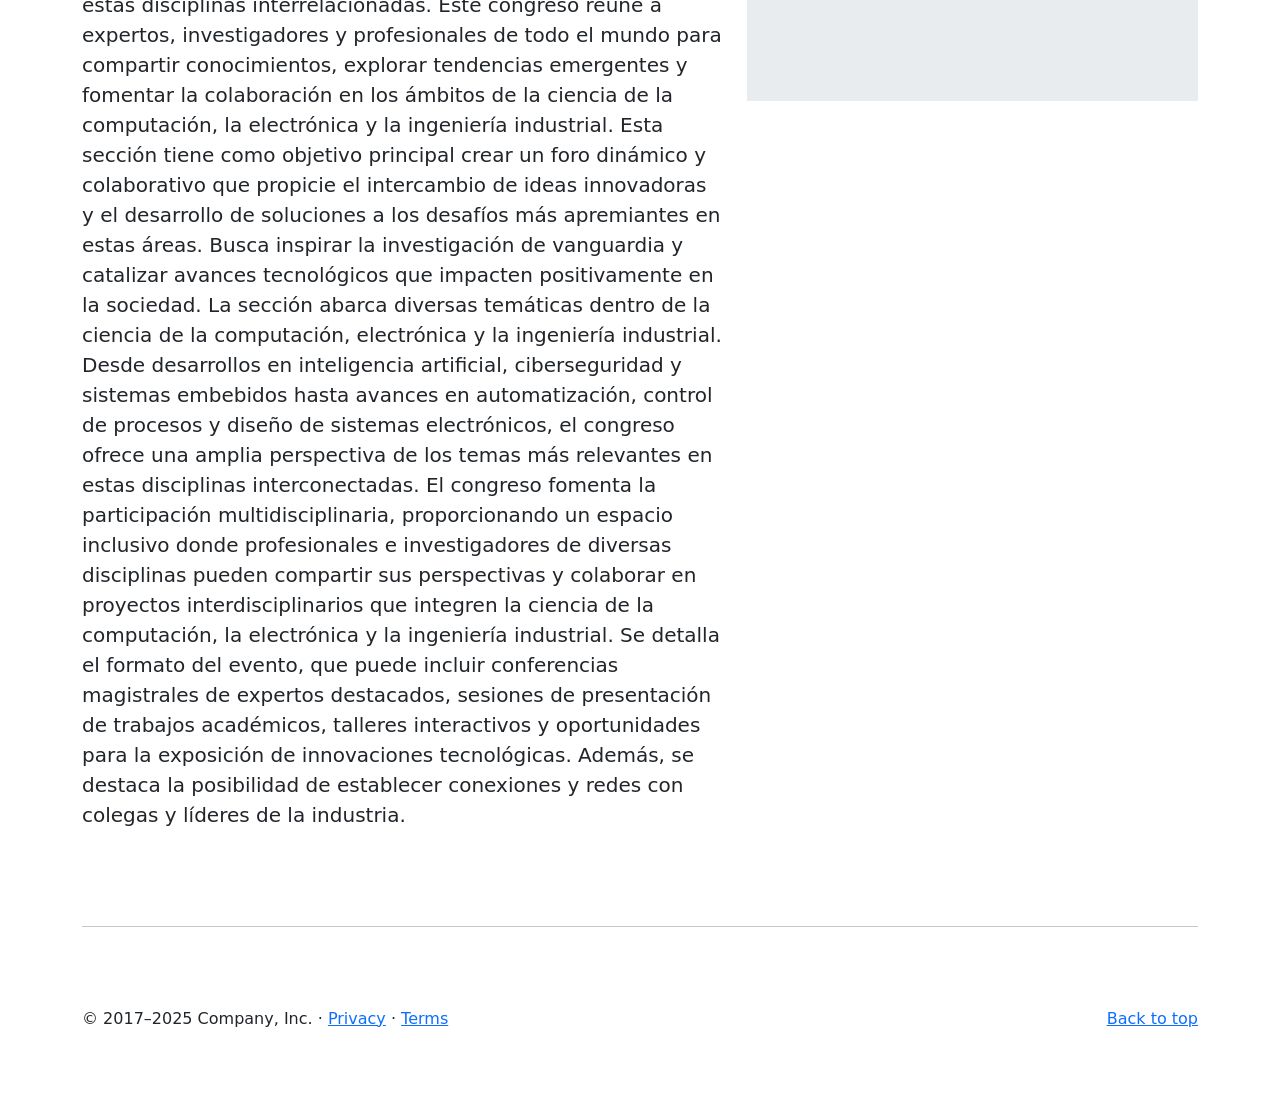
==== commit 4acc629f: "Notocia del congreso Fisei" ====
--- a/index.html
+++ b/index.html
@@ -517,14 +517,16 @@
         <div class="row featurette">
           <div class="col-md-7">
             <h2 class="featurette-heading fw-normal lh-1">
-              And lastly, this one.
-              <span class="text-body-secondary">Checkmate.</span>
+              VI CONGRESO DE CIENCIA DE LA COMPUTACIÓN,
             </h2>
             <p class="lead">
-              And yes, this is the last block of representative placeholder
-              content. Again, not really intended to be actually read, simply
-              here to give you a better view of what this would look like with
-              some actual content. Your content.
+              Esta sección sobre el Congreso Internacional de Ciencia de la Computación, Electrónica e Ingeniería Industrial que se desarrolla cada año, se presenta como un espacio dedicado a la promoción y difusión de los avances más destacados en estas disciplinas interrelacionadas. Este congreso reúne a expertos, investigadores y profesionales de todo el mundo para compartir conocimientos, explorar tendencias emergentes y fomentar la colaboración en los ámbitos de la ciencia de la computación, la electrónica y la ingeniería industrial. Esta sección tiene como objetivo principal crear un foro dinámico y colaborativo que propicie el intercambio de ideas innovadoras y el desarrollo de soluciones a los desafíos más apremiantes en estas áreas. Busca inspirar la investigación de vanguardia y catalizar avances tecnológicos que impacten positivamente en la sociedad.
+
+La sección abarca diversas temáticas dentro de la ciencia de la computación, electrónica y la ingeniería industrial. Desde desarrollos en inteligencia artificial, ciberseguridad y sistemas embebidos hasta avances en automatización, control de procesos y diseño de sistemas electrónicos, el congreso ofrece una amplia perspectiva de los temas más relevantes en estas disciplinas interconectadas.
+
+El congreso fomenta la participación multidisciplinaria, proporcionando un espacio inclusivo donde profesionales e investigadores de diversas disciplinas pueden compartir sus perspectivas y colaborar en proyectos interdisciplinarios que integren la ciencia de la computación, la electrónica y la ingeniería industrial.
+
+Se detalla el formato del evento, que puede incluir conferencias magistrales de expertos destacados, sesiones de presentación de trabajos académicos, talleres interactivos y oportunidades para la exposición de innovaciones tecnológicas. Además, se destaca la posibilidad de establecer conexiones y redes con colegas y líderes de la industria.
             </p>
           </div>
           <div class="col-md-5">
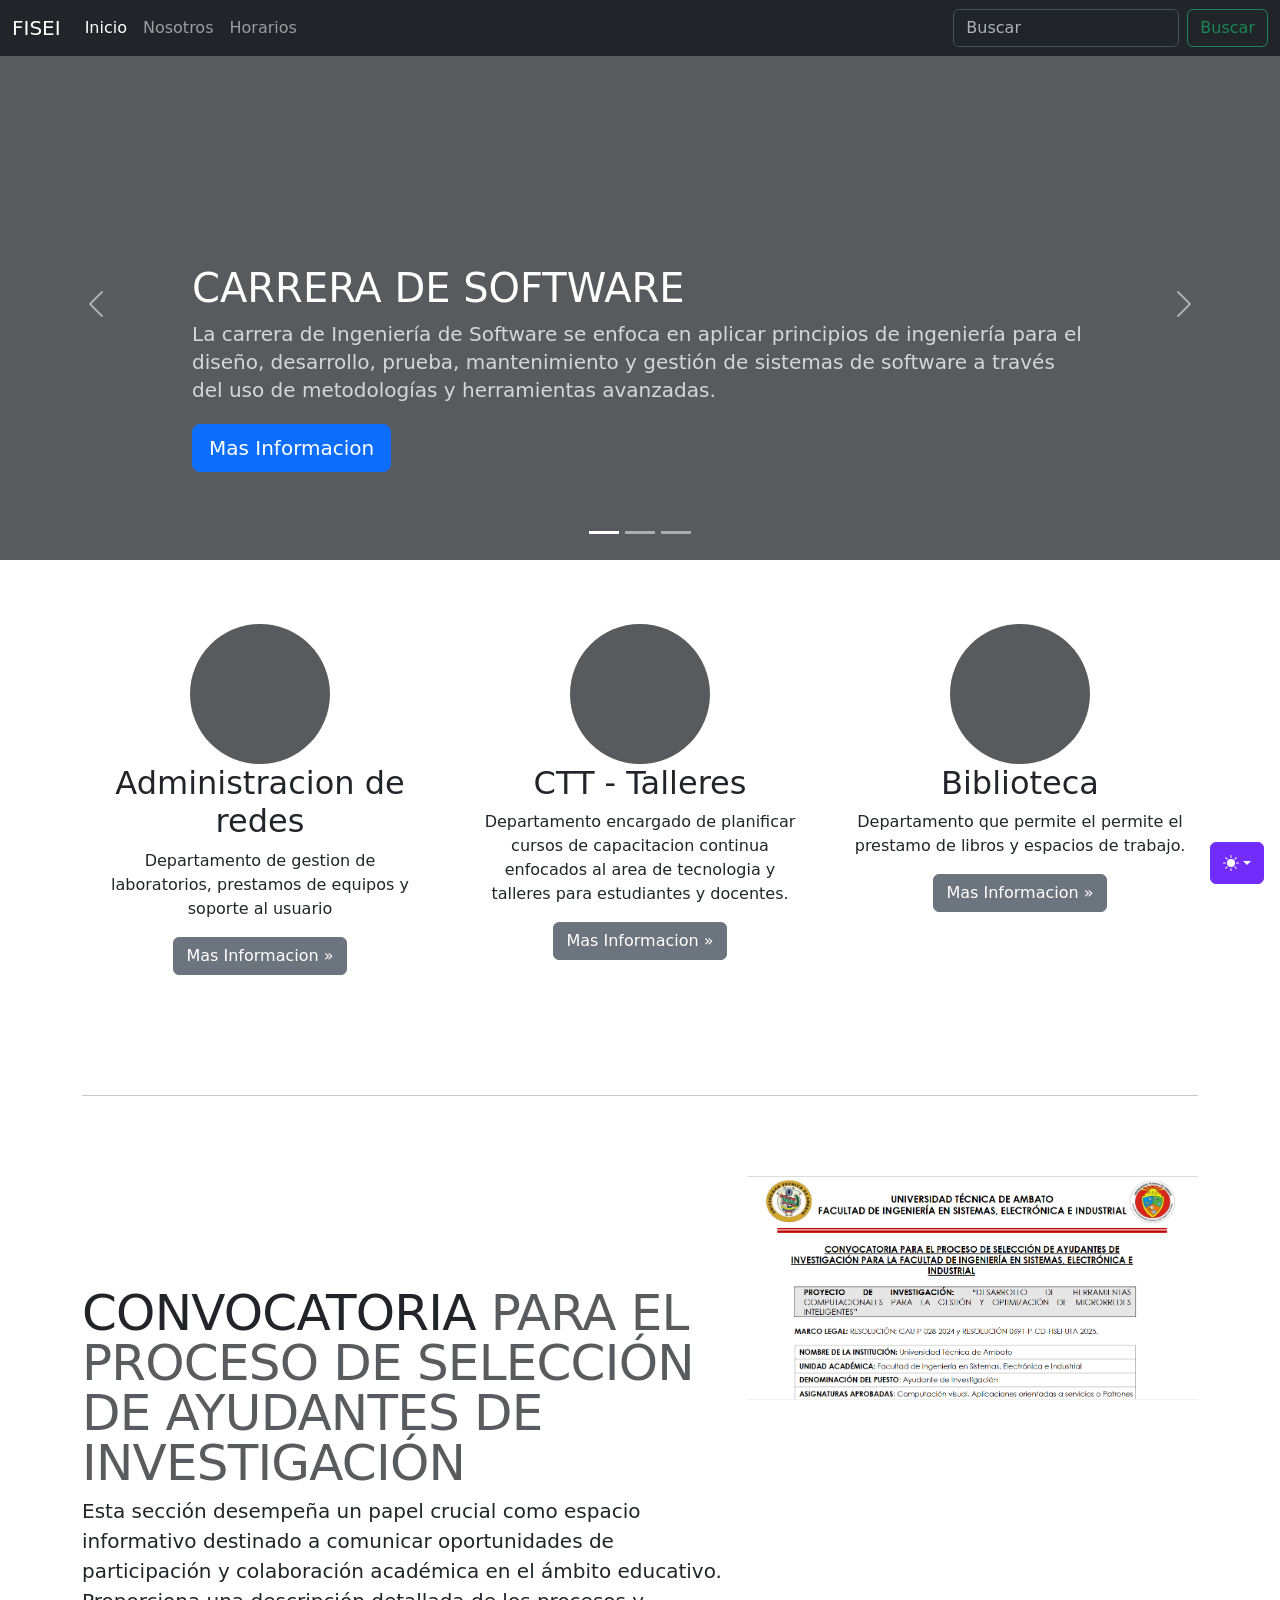
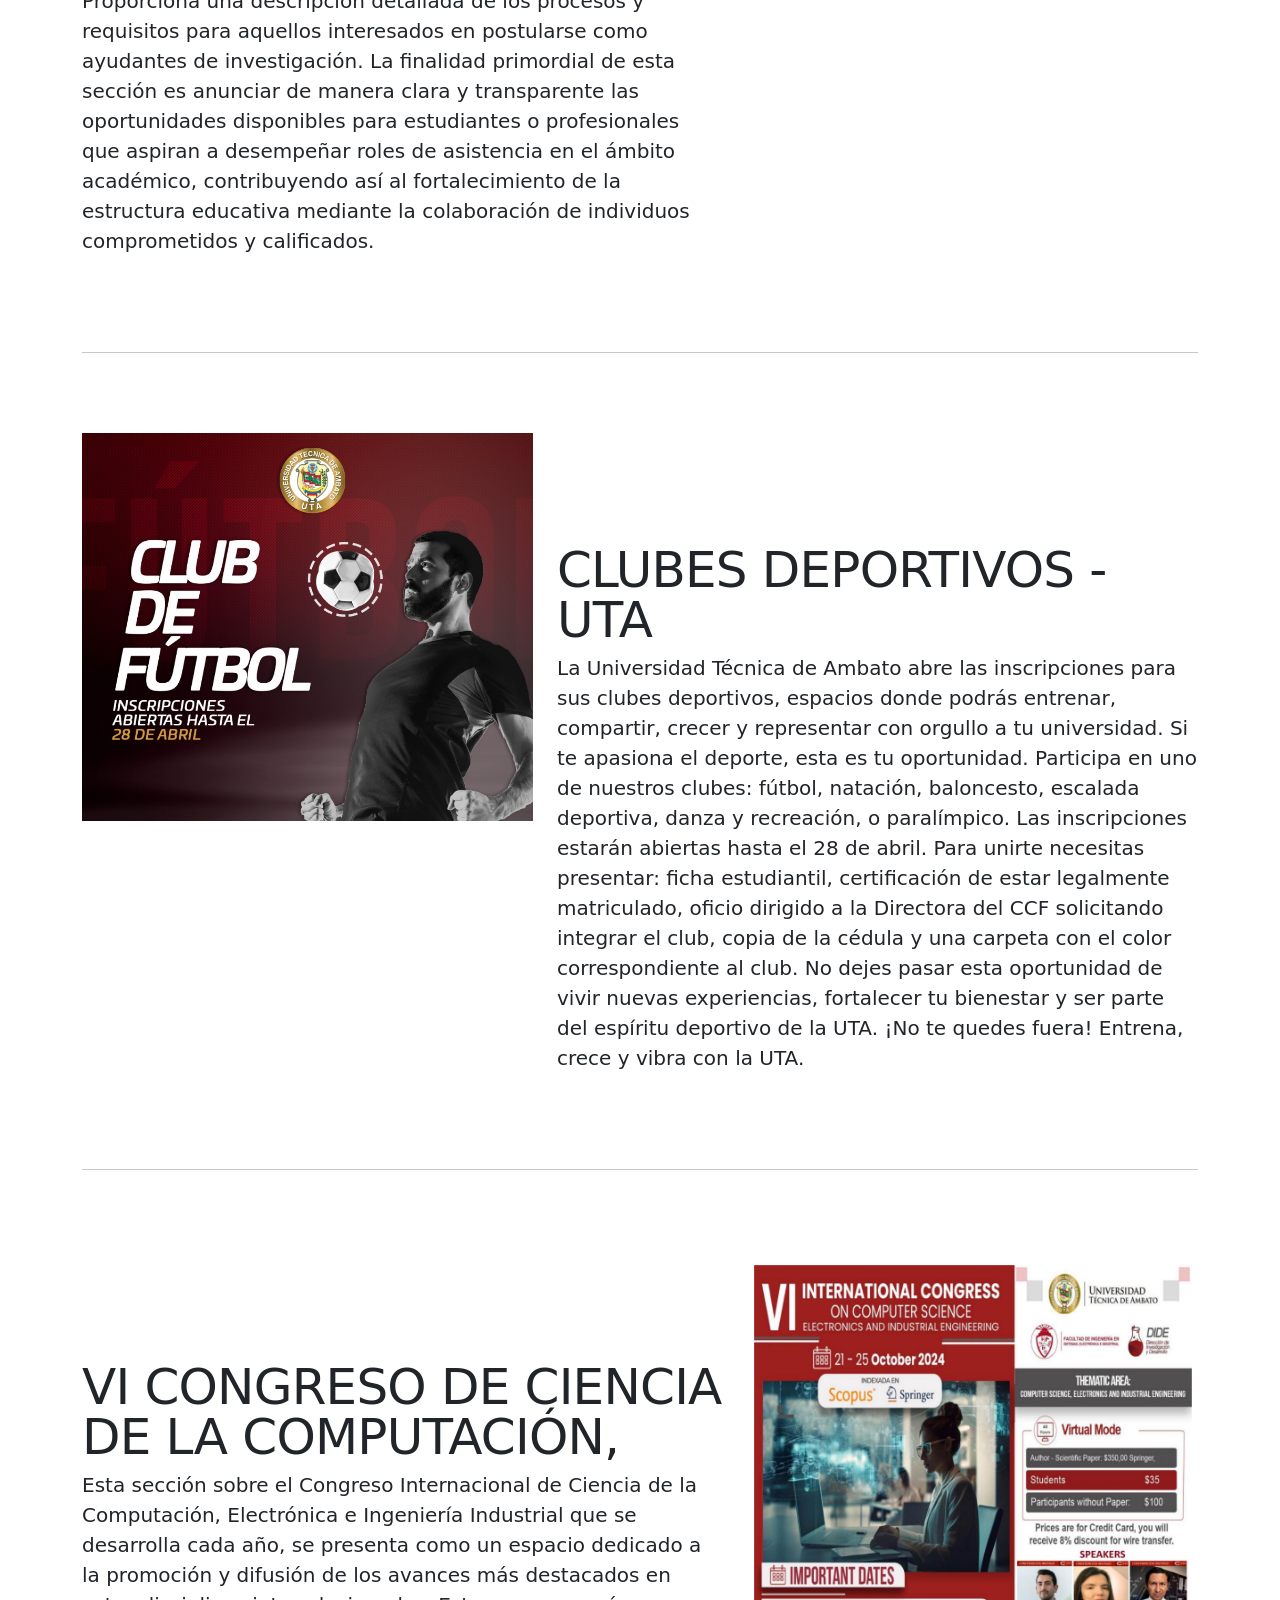
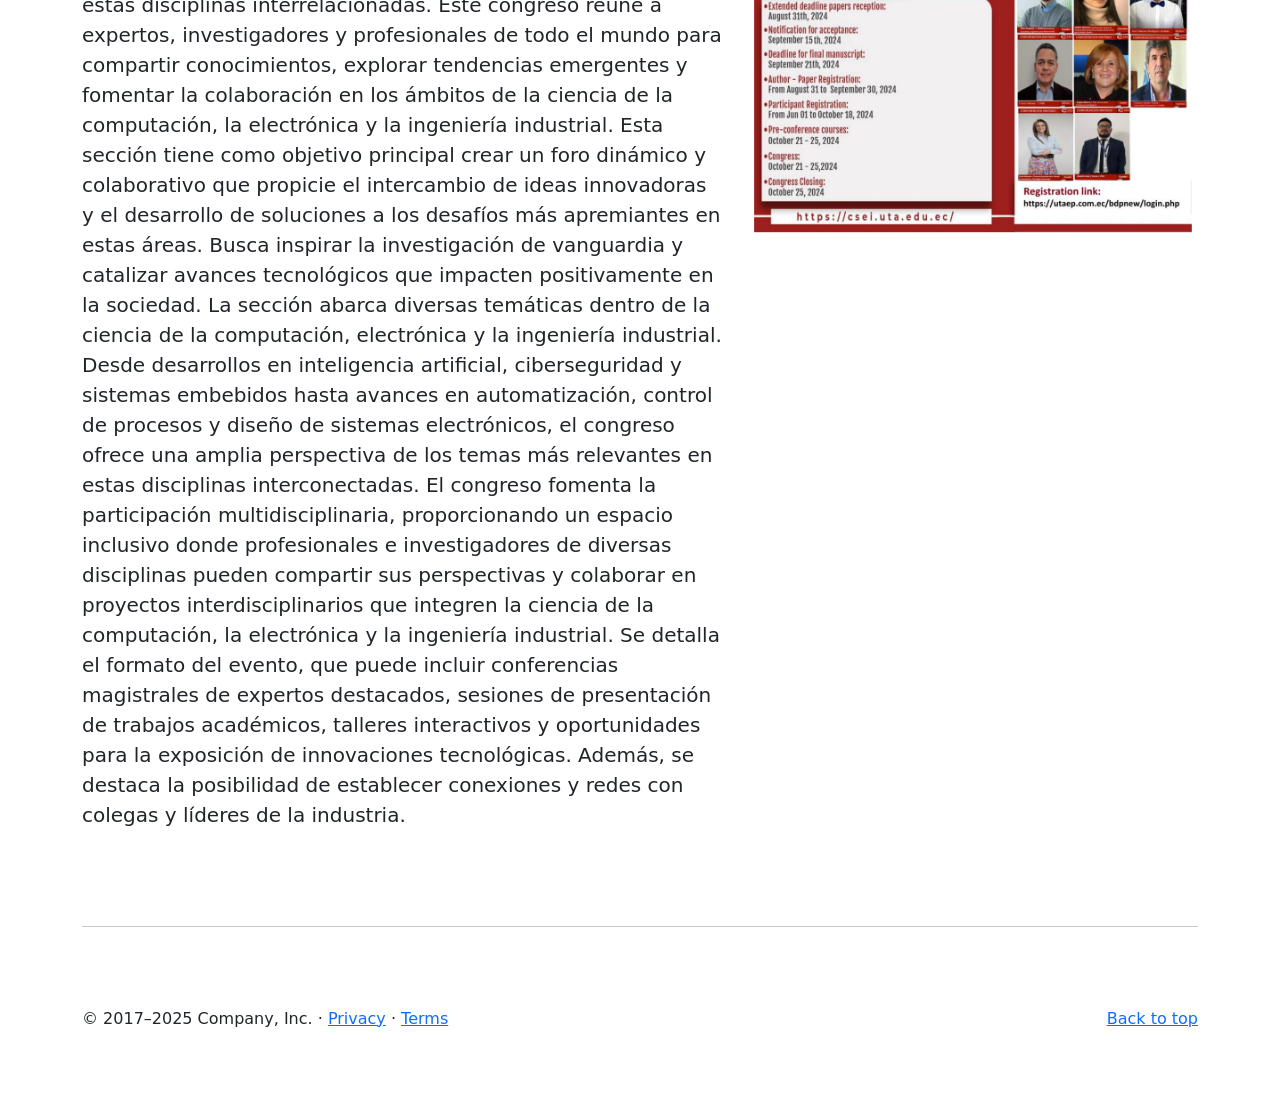
==== commit 48e46fb9: "Se agrego imagenes a las noticias" ====
--- a/index.html
+++ b/index.html
@@ -209,7 +209,7 @@
               <li class="nav-item">
                 <a class="nav-link active" aria-current="page" href="#">Inicio</a>
               </li>
-              <li class="nav-item"><a class="nav-link" href="#">Nosotros</a></li>
+              <li class="nav-item"><a class="nav-link" href="nosotros.html">Nosotros</a></li>
               <li class="nav-item"><a class="nav-link" href="#">Horarios</a></li>
             </ul>
             <form class="d-flex" role="search">
@@ -450,25 +450,15 @@
             </p>
           </div>
           <div class="col-md-5">
-            <svg
-              aria-label="Placeholder: 500x500"
+           <img
+                src="assets/images/convocatoria.png"
+              alt="Convocatoria para el Proceso de Selección de Ayudantes de Investigación"
               class="bd-placeholder-img bd-placeholder-img-lg featurette-image img-fluid mx-auto"
+              width="500"
               height="500"
-              preserveAspectRatio="xMidYMid slice"
-              role="img"
-              width="500"
-              xmlns="http://www.w3.org/2000/svg"
-            >
-              <title>Placeholder</title>
-              <rect
-                width="100%"
-                height="100%"
-                fill="var(--bs-secondary-bg)"
-              ></rect>
-              <text x="50%" y="50%" fill="var(--bs-secondary-color)" dy=".3em">
-                500x500
-              </text>
-            </svg>
+              style="object-fit: cover;"
+            />
+              
           </div>
         </div>
         <hr class="featurette-divider" />
@@ -492,25 +482,14 @@
             </p>
           </div>
           <div class="col-md-5 order-md-1">
-            <svg
-              aria-label="Placeholder: 500x500"
+            <img
+              src="assets/images/clubes.png"
+              alt="Clubes Deportivos UTA"
               class="bd-placeholder-img bd-placeholder-img-lg featurette-image img-fluid mx-auto"
+              width="500"
               height="500"
-              preserveAspectRatio="xMidYMid slice"
-              role="img"
-              width="500"
-              xmlns="http://www.w3.org/2000/svg"
-            >
-              <title>Placeholder</title>
-              <rect
-                width="100%"
-                height="100%"
-                fill="var(--bs-secondary-bg)"
-              ></rect>
-              <text x="50%" y="50%" fill="var(--bs-secondary-color)" dy=".3em">
-                500x500
-              </text>
-            </svg>
+              style="object-fit: cover;"
+            />
           </div>
         </div>
         <hr class="featurette-divider" />
@@ -530,25 +509,14 @@
             </p>
           </div>
           <div class="col-md-5">
-            <svg
-              aria-label="Placeholder: 500x500"
+            <img
+                src="assets/images/congreso.png"
+              alt="Congreso de Ciencia de la Computación"
               class="bd-placeholder-img bd-placeholder-img-lg featurette-image img-fluid mx-auto"
+              width="500"
               height="500"
-              preserveAspectRatio="xMidYMid slice"
-              role="img"
-              width="500"
-              xmlns="http://www.w3.org/2000/svg"
-            >
-              <title>Placeholder</title>
-              <rect
-                width="100%"
-                height="100%"
-                fill="var(--bs-secondary-bg)"
-              ></rect>
-              <text x="50%" y="50%" fill="var(--bs-secondary-color)" dy=".3em">
-                500x500
-              </text>
-            </svg>
+              style="object-fit: cover;"
+            />
           </div>
         </div>
         <hr class="featurette-divider" />
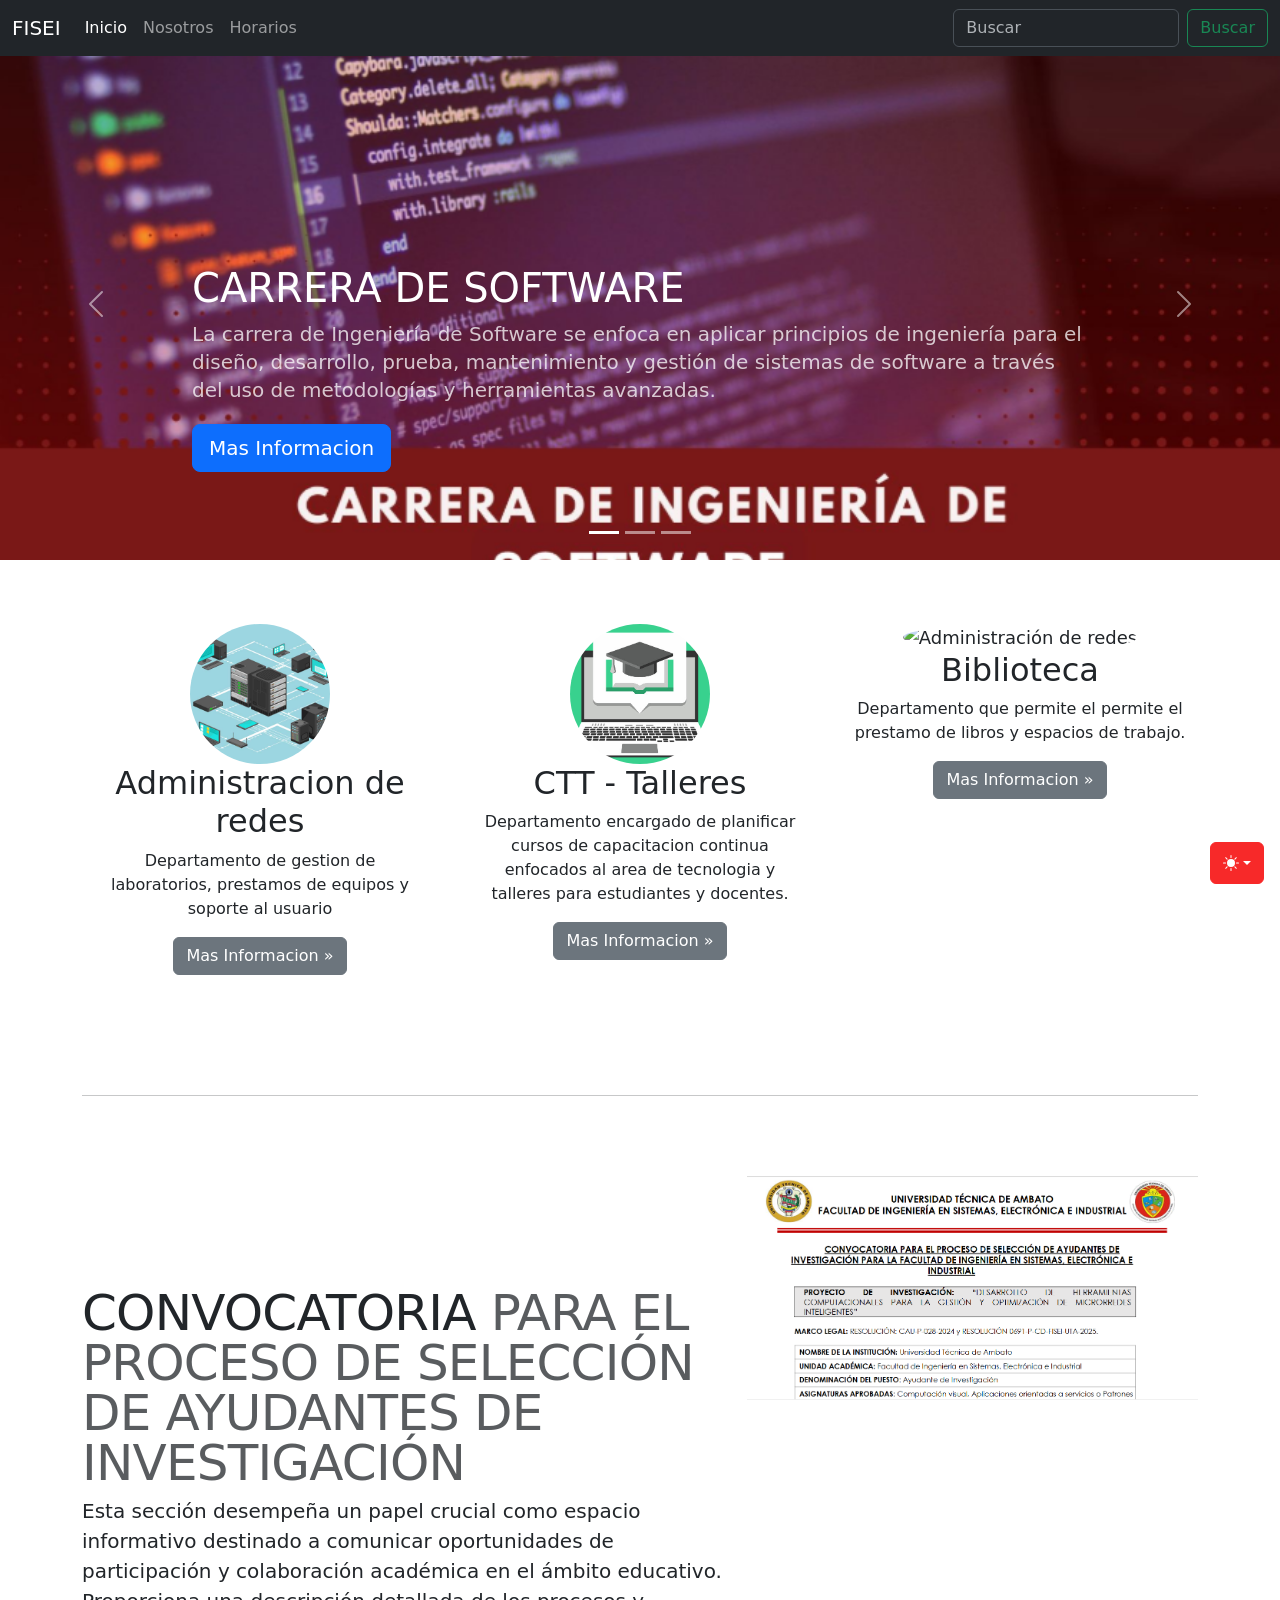
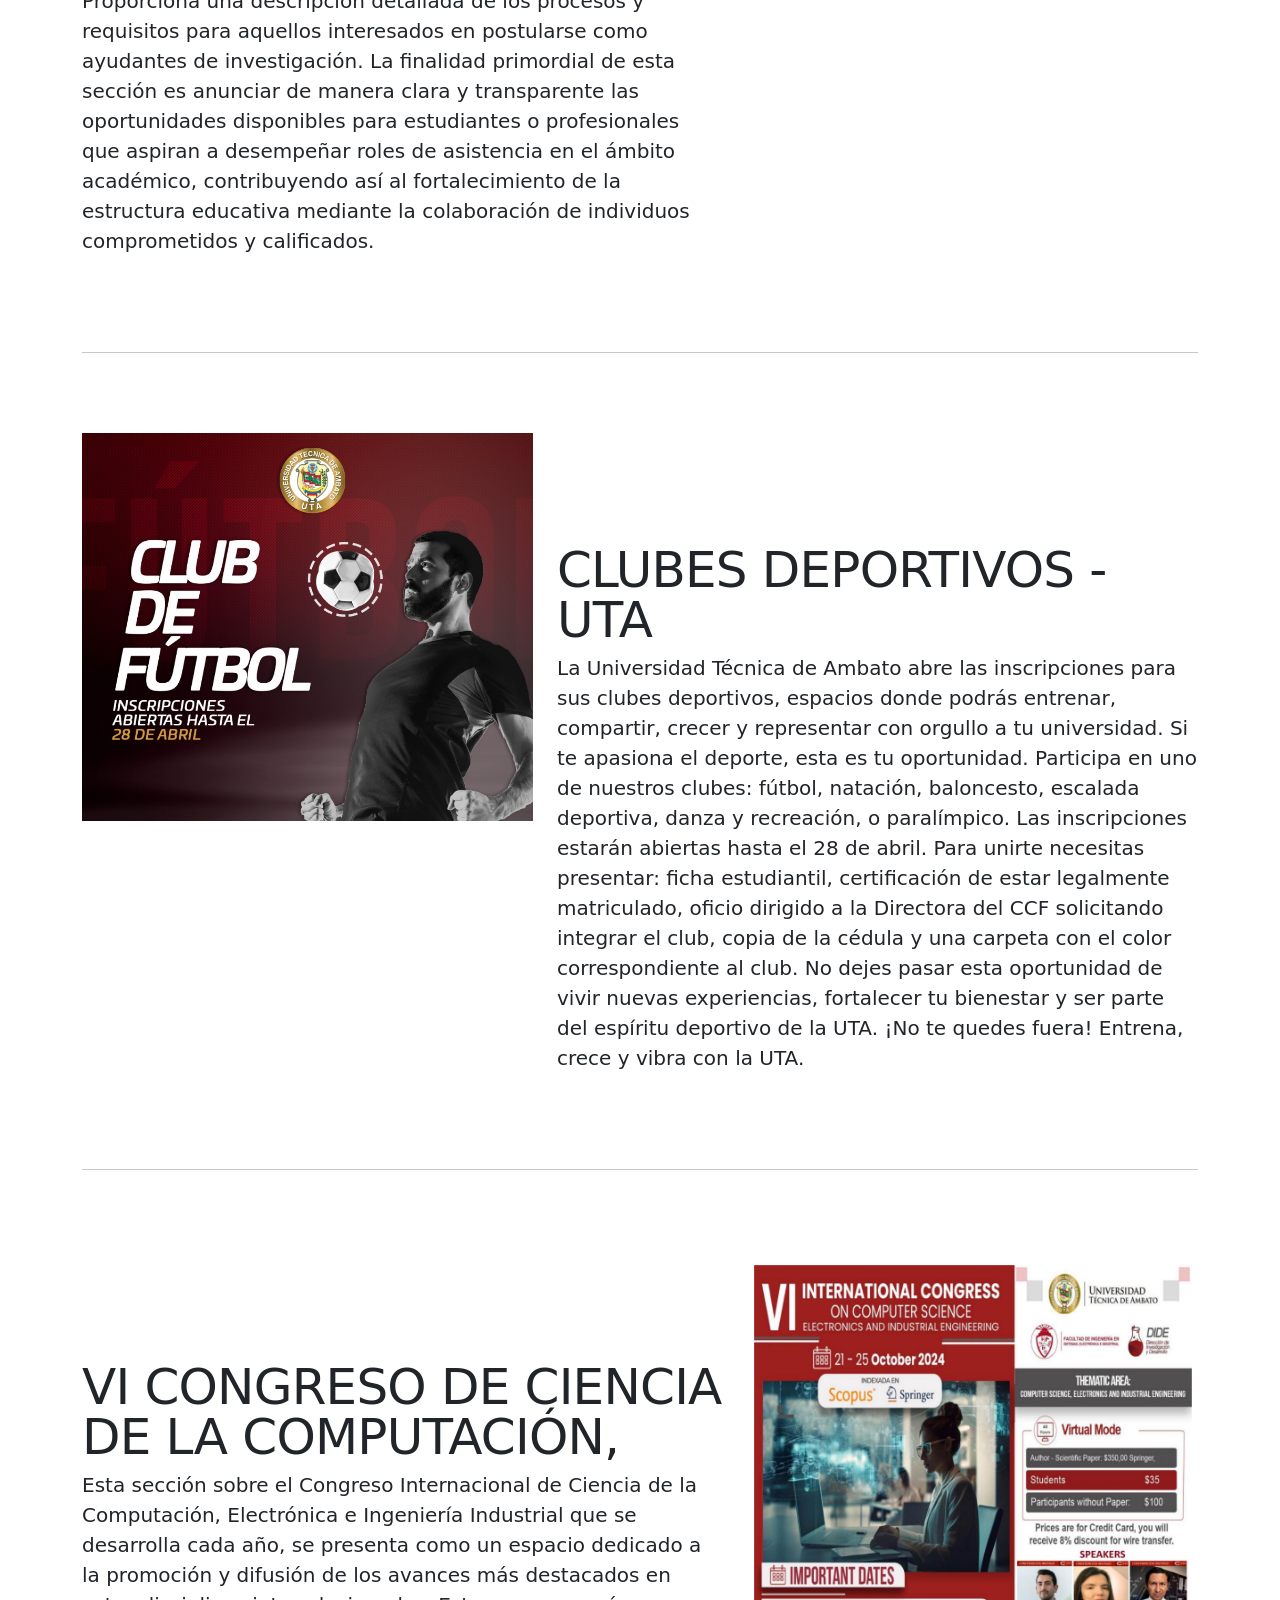
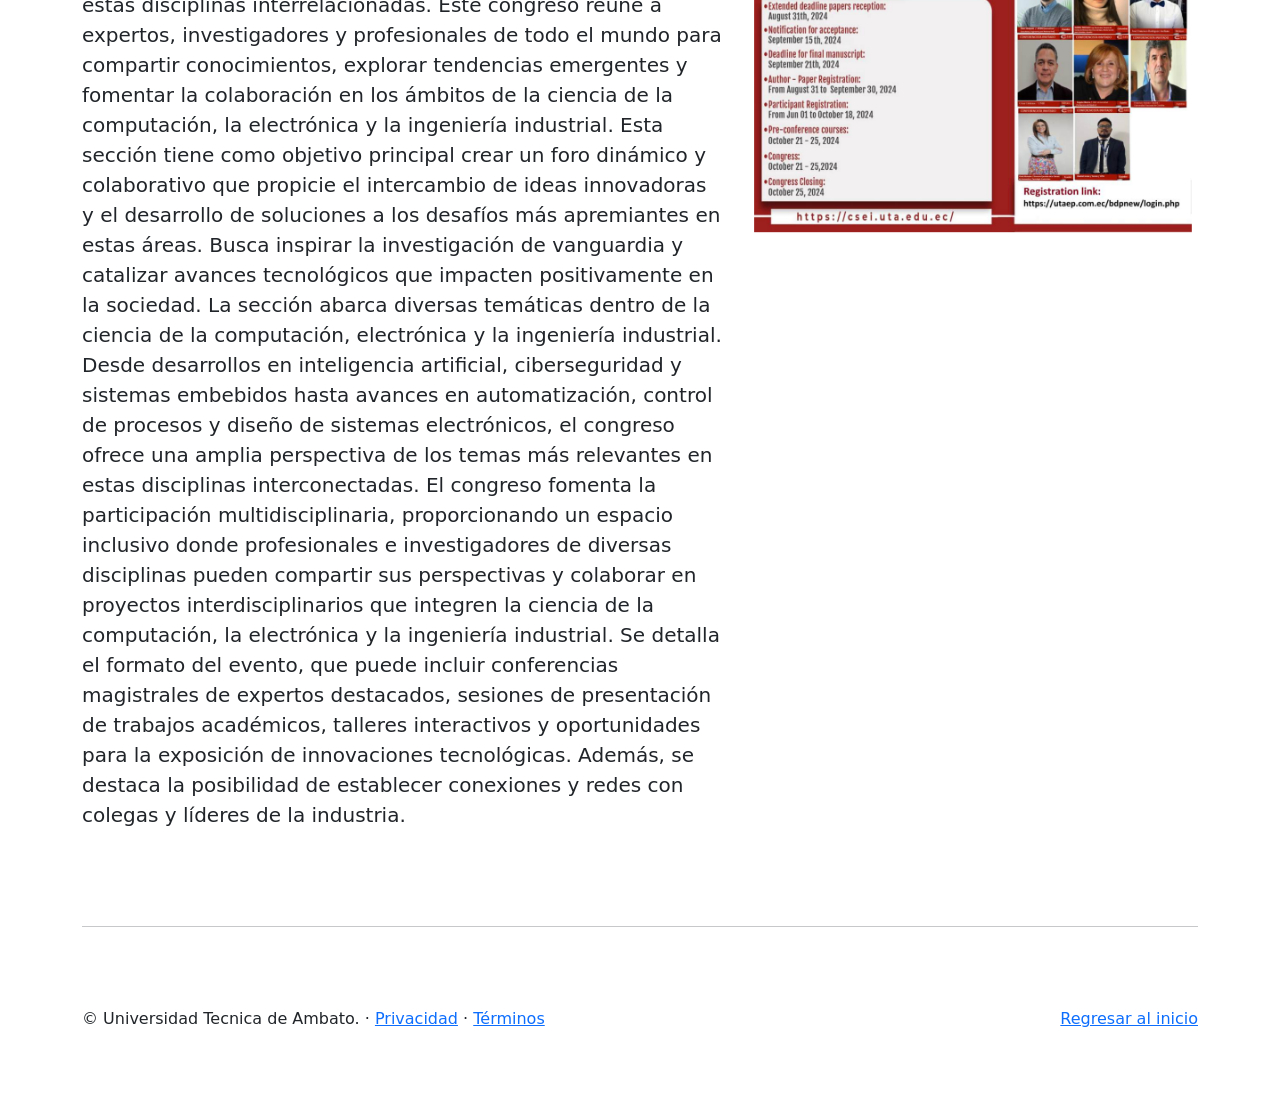
==== commit b6c15a1b: "Se agrego imagenes" ====
--- a/index.html
+++ b/index.html
@@ -67,19 +67,19 @@
         -webkit-overflow-scrolling: touch;
       }
       .btn-bd-primary {
-        --bd-violet-bg: #712cf9;
+        --bd-violet-bg: hwb(0 16% 3%);
         --bd-violet-rgb: 112.520718, 44.062154, 249.437846;
         --bs-btn-font-weight: 600;
         --bs-btn-color: var(--bs-white);
         --bs-btn-bg: var(--bd-violet-bg);
         --bs-btn-border-color: var(--bd-violet-bg);
         --bs-btn-hover-color: var(--bs-white);
-        --bs-btn-hover-bg: #6528e0;
-        --bs-btn-hover-border-color: #6528e0;
+        --bs-btn-hover-bg: #e07528;
+        --bs-btn-hover-border-color: #e02831;
         --bs-btn-focus-shadow-rgb: var(--bd-violet-rgb);
         --bs-btn-active-color: var(--bs-btn-hover-color);
-        --bs-btn-active-bg: #5a23c8;
-        --bs-btn-active-border-color: #5a23c8;
+        --bs-btn-active-bg: #c87323;
+        --bs-btn-active-border-color: #c84923;
       }
       .bd-mode-toggle {
         z-index: 1500;
@@ -253,20 +253,14 @@
         </div>
         <div class="carousel-inner">
           <div class="carousel-item active">
-            <svg
-              aria-hidden="true"
+            <img
+              src="assets/images/software.png"
+              alt="Carrera de Software"
               class="bd-placeholder-img"
               height="100%"
-              preserveAspectRatio="xMidYMid slice"
               width="100%"
-              xmlns="http://www.w3.org/2000/svg"
-            >
-              <rect
-                width="100%"
-                height="100%"
-                fill="var(--bs-secondary-color)"
-              ></rect>
-            </svg>
+              style="object-fit: cover;"
+            />
             <div class="container">
               <div class="carousel-caption text-start">
                 <h1>CARRERA DE SOFTWARE </h1>
@@ -280,20 +274,14 @@
             </div>
           </div>
           <div class="carousel-item">
-            <svg
-              aria-hidden="true"
+            <img
+              src="assets/images/robotica.png"
+              alt="Carrera de Software"
               class="bd-placeholder-img"
               height="100%"
-              preserveAspectRatio="xMidYMid slice"
               width="100%"
-              xmlns="http://www.w3.org/2000/svg"
-            >
-              <rect
-                width="100%"
-                height="100%"
-                fill="var(--bs-secondary-color)"
-              ></rect>
-            </svg>
+              style="object-fit: cover;"
+            />
             <div class="container">
               <div class="carousel-caption">
                 <h1>CARRERA DE AUTOMATIZACION Y ROBOTICA </h1>
@@ -305,20 +293,14 @@
             </div>
           </div>
           <div class="carousel-item">
-            <svg
-              aria-hidden="true"
+            <img
+              src="assets/images/industrial.png"
+              alt="Carrera de Software"
               class="bd-placeholder-img"
               height="100%"
-              preserveAspectRatio="xMidYMid slice"
               width="100%"
-              xmlns="http://www.w3.org/2000/svg"
-            >
-              <rect
-                width="100%"
-                height="100%"
-                fill="var(--bs-secondary-color)"
-              ></rect>
-            </svg>
+              style="object-fit: cover;"
+            />
             <div class="container">
               <div class="carousel-caption text-end">
                 <h1>CARRERA DE INGENIERIA INDUSTRIAL</h1>
@@ -358,22 +340,14 @@
         <!-- Three columns of text below the carousel -->
         <div class="row">
           <div class="col-lg-4">
-            <svg
-              aria-label="Placeholder"
-              class="bd-placeholder-img rounded-circle"
-              height="140"
-              preserveAspectRatio="xMidYMid slice"
-              role="img"
-              width="140"
-              xmlns="http://www.w3.org/2000/svg"
-            >
-              <title>Placeholder</title>
-              <rect
-                width="100%"
-                height="100%"
-                fill="var(--bs-secondary-color)"
-              ></rect>
-            </svg>
+                        <img
+            src="assets/images/redes.png"
+            alt="Administración de redes"
+            class="bd-placeholder-img rounded-circle"
+            width="140"
+            height="140"
+            style="object-fit: cover;"
+          />
             <h2 class="fw-normal">Administracion de redes</h2>
             <p>
               Departamento de gestion de laboratorios, prestamos de equipos y soporte al usuario
@@ -384,22 +358,15 @@
           </div>
           <!-- /.col-lg-4 -->
           <div class="col-lg-4">
-            <svg
-              aria-label="Placeholder"
-              class="bd-placeholder-img rounded-circle"
-              height="140"
-              preserveAspectRatio="xMidYMid slice"
-              role="img"
-              width="140"
-              xmlns="http://www.w3.org/2000/svg"
-            >
-              <title>Placeholder</title>
-              <rect
-                width="100%"
-                height="100%"
-                fill="var(--bs-secondary-color)"
-              ></rect>
-            </svg>
+                      <img
+            src="assets/images/cursos.png"
+            alt="Administración de redes"
+            class="bd-placeholder-img rounded-circle"
+            width="140"
+            height="140"
+            style="object-fit: cover;"
+          />
+             
             <h2 class="fw-normal">CTT - Talleres</h2>
             <p>
               Departamento encargado de planificar cursos de capacitacion continua enfocados al area de tecnologia y talleres para estudiantes y docentes.
@@ -410,22 +377,14 @@
           </div>
           <!-- /.col-lg-4 -->
           <div class="col-lg-4">
-            <svg
-              aria-label="Placeholder"
-              class="bd-placeholder-img rounded-circle"
-              height="140"
-              preserveAspectRatio="xMidYMid slice"
-              role="img"
-              width="140"
-              xmlns="http://www.w3.org/2000/svg"
-            >
-              <title>Placeholder</title>
-              <rect
-                width="100%"
-                height="100%"
-                fill="var(--bs-secondary-color)"
-              ></rect>
-            </svg>
+            <img
+  src="assets/images/biblioteca.png"
+  alt="Administración de redes"
+  class="bd-placeholder-img rounded-circle"
+  width="140"
+  height="140"
+  style="object-fit: cover;"
+/>
             <h2 class="fw-normal">Biblioteca</h2>
             <p>
               Departamento que permite el permite el prestamo de libros y espacios de trabajo.
@@ -525,10 +484,10 @@
       <!-- /.container -->
       <!-- FOOTER -->
       <footer class="container">
-        <p class="float-end"><a href="#">Back to top</a></p>
+        <p class="float-end"><a href="#">Regresar al inicio</a></p>
         <p>
-          &copy; 2017–2025 Company, Inc. &middot;
-          <a href="#">Privacy</a> &middot; <a href="#">Terms</a>
+          &copy; Universidad Tecnica de Ambato. &middot;
+          <a href="#">Privacidad</a> &middot; <a href="#">Términos</a>
         </p>
       </footer>
     </main>
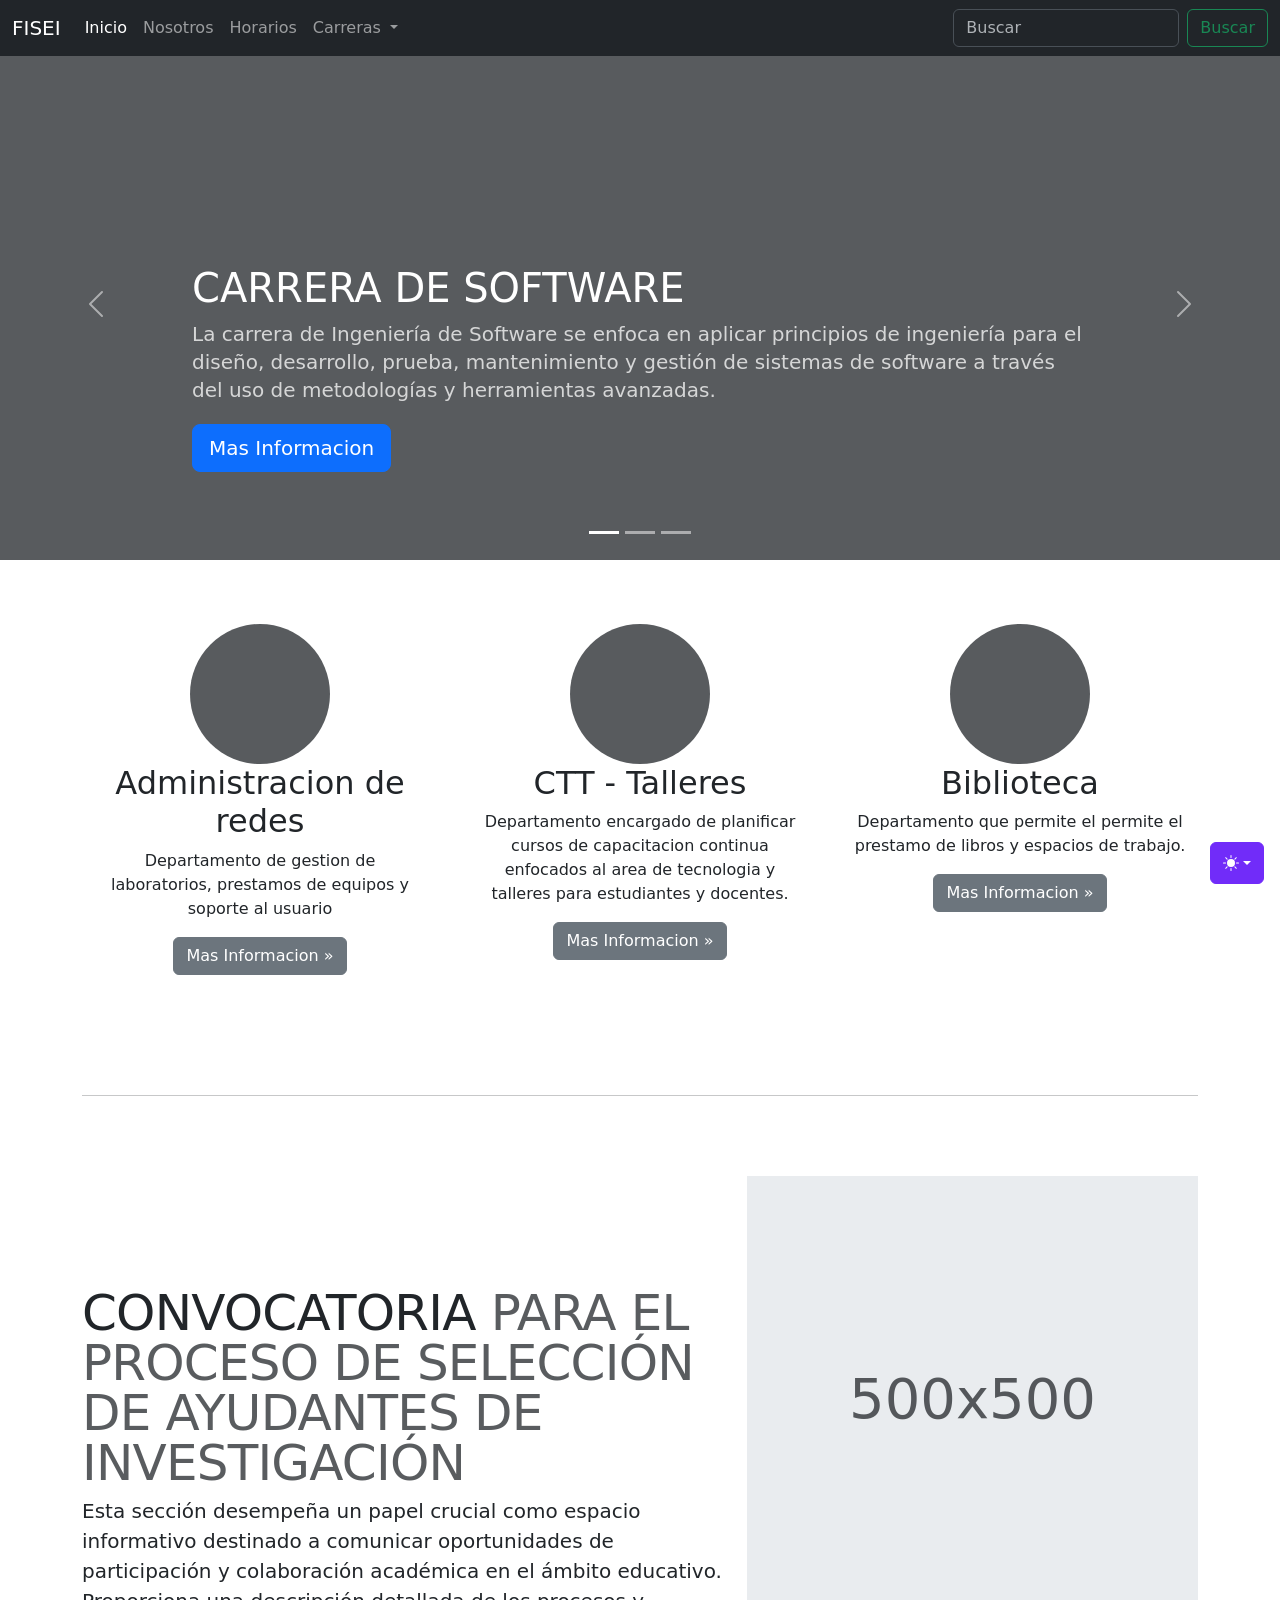
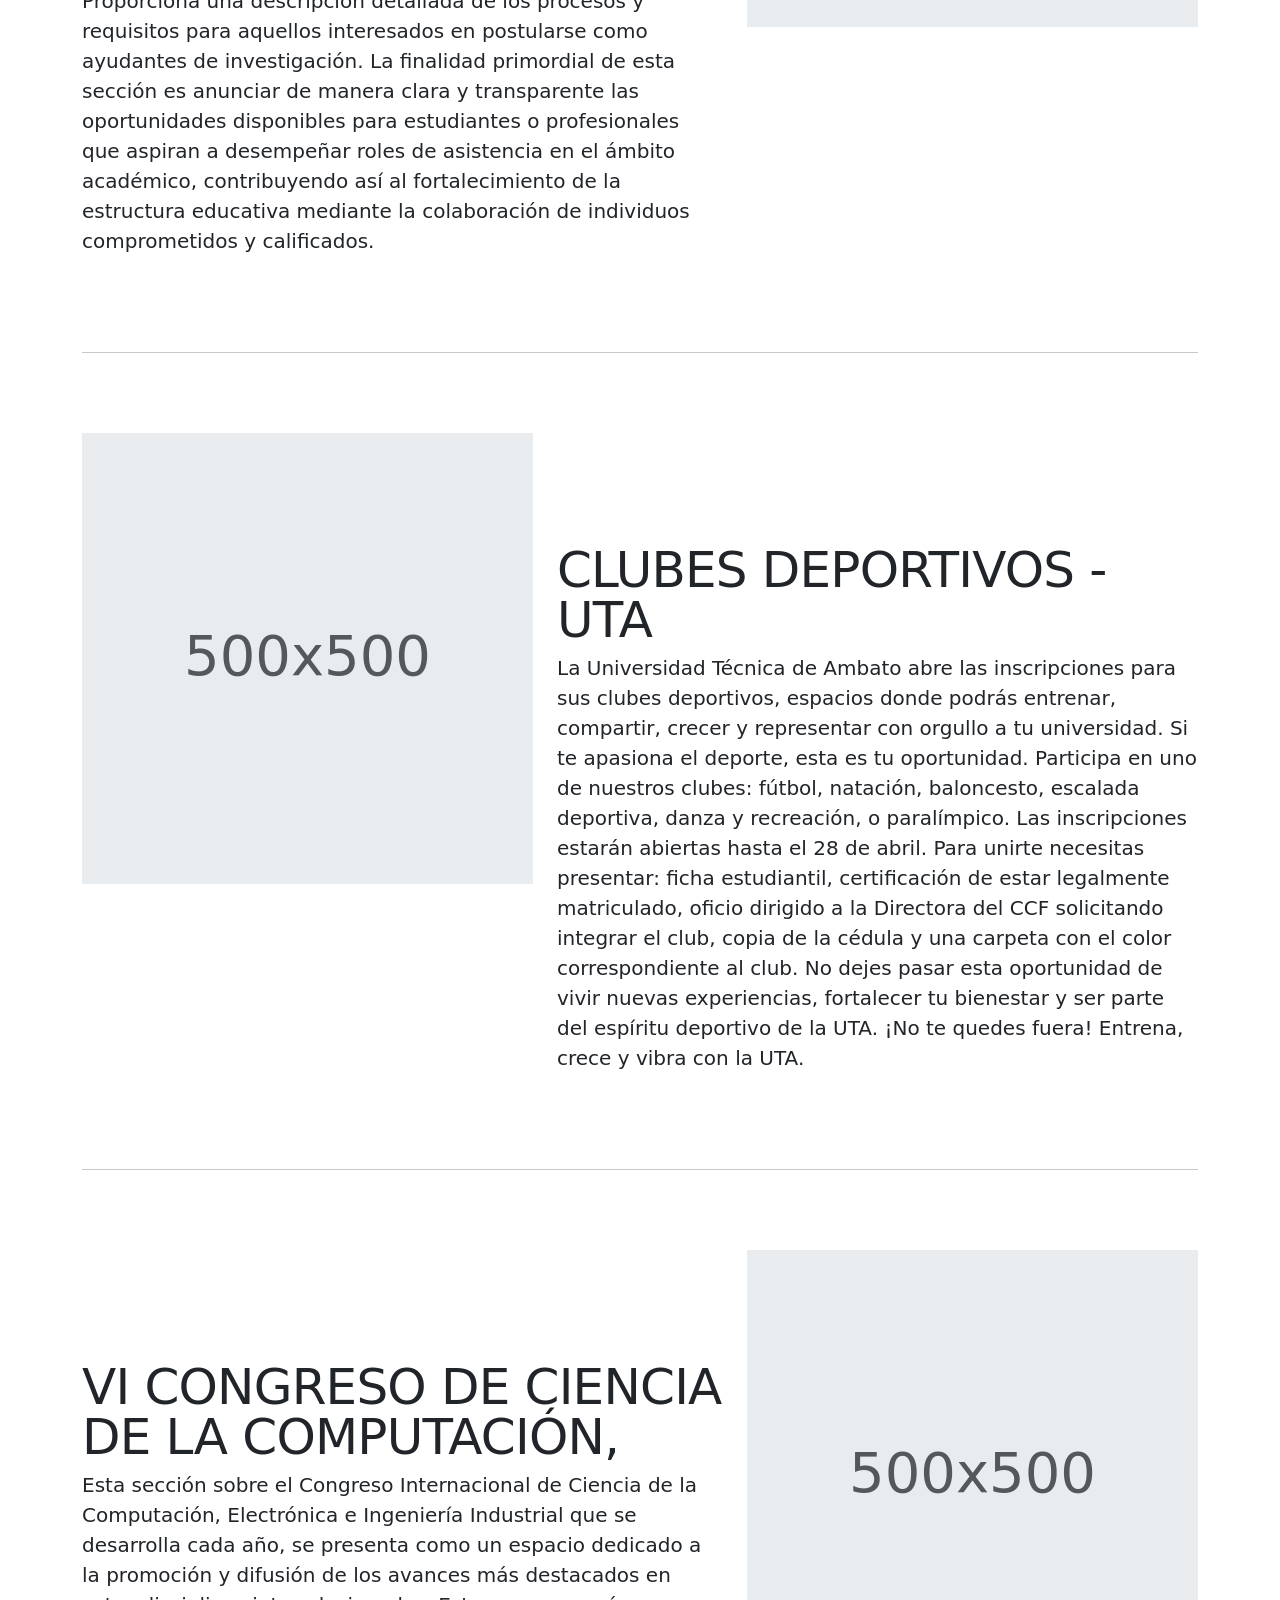
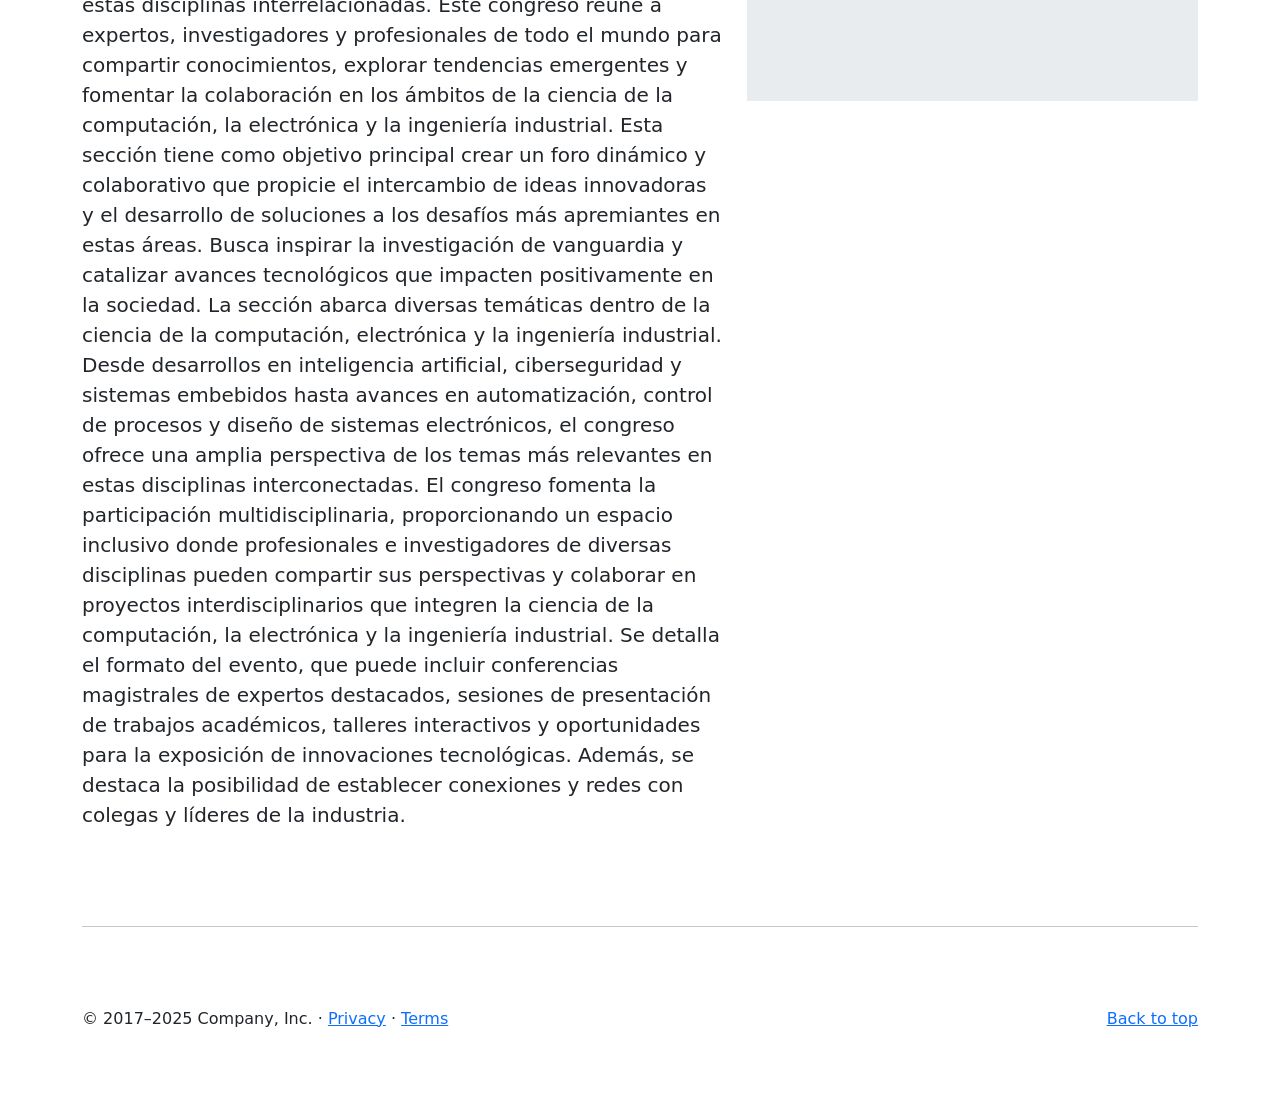
==== commit c9d503cf: "Se agrego el menu desplegable" ====
--- a/index.html
+++ b/index.html
@@ -1,499 +1,471 @@
 <!doctype html>
 <html lang="en" data-bs-theme="auto">
-  <head>
-    <meta charset="utf-8" />
-    <meta name="viewport" content="width=device-width, initial-scale=1" />
-    <meta name="description" content="" />
-    <meta
-      name="author"
-      content="Mark Otto, Jacob Thornton, and Bootstrap contributors"
-    />
-    <meta name="generator" content="Astro v5.13.2" />
-    <title>FISEI </title>
-    <link
-      rel="canonical"
-      href="https://getbootstrap.com/docs/5.3/examples/carousel/"
-    />
-    <script src="../assets/js/color-modes.js"></script>
-    <link href="../assets/dist/css/bootstrap.min.css" rel="stylesheet" />
-    <meta name="theme-color" content="#712cf9" />
-    <link href="carousel.css" rel="stylesheet" />
-    <style>
-      .bd-placeholder-img {
-        font-size: 1.125rem;
-        text-anchor: middle;
-        -webkit-user-select: none;
-        -moz-user-select: none;
-        user-select: none;
+
+<head>
+  <meta charset="utf-8" />
+  <meta name="viewport" content="width=device-width, initial-scale=1" />
+  <meta name="description" content="" />
+  <meta name="author" content="Mark Otto, Jacob Thornton, and Bootstrap contributors" />
+  <meta name="generator" content="Astro v5.13.2" />
+  <title>FISEI </title>
+  <link rel="canonical" href="https://getbootstrap.com/docs/5.3/examples/carousel/" />
+  <script src="../assets/js/color-modes.js"></script>
+  <link href="../assets/dist/css/bootstrap.min.css" rel="stylesheet" />
+  <meta name="theme-color" content="#712cf9" />
+  <link href="carousel.css" rel="stylesheet" />
+  <style>
+    .bd-placeholder-img {
+      font-size: 1.125rem;
+      text-anchor: middle;
+      -webkit-user-select: none;
+      -moz-user-select: none;
+      user-select: none;
+    }
+
+    @media (min-width: 768px) {
+      .bd-placeholder-img-lg {
+        font-size: 3.5rem;
       }
-      @media (min-width: 768px) {
-        .bd-placeholder-img-lg {
-          font-size: 3.5rem;
-        }
-      }
-      .b-example-divider {
-        width: 100%;
-        height: 3rem;
-        background-color: #0000001a;
-        border: solid rgba(0, 0, 0, 0.15);
-        border-width: 1px 0;
-        box-shadow:
-          inset 0 0.5em 1.5em #0000001a,
-          inset 0 0.125em 0.5em #00000026;
-      }
-      .b-example-vr {
-        flex-shrink: 0;
-        width: 1.5rem;
-        height: 100vh;
-      }
-      .bi {
-        vertical-align: -0.125em;
-        fill: currentColor;
-      }
-      .nav-scroller {
-        position: relative;
-        z-index: 2;
-        height: 2.75rem;
-        overflow-y: hidden;
-      }
-      .nav-scroller .nav {
-        display: flex;
-        flex-wrap: nowrap;
-        padding-bottom: 1rem;
-        margin-top: -1px;
-        overflow-x: auto;
-        text-align: center;
-        white-space: nowrap;
-        -webkit-overflow-scrolling: touch;
-      }
-      .btn-bd-primary {
-        --bd-violet-bg: hwb(0 16% 3%);
-        --bd-violet-rgb: 112.520718, 44.062154, 249.437846;
-        --bs-btn-font-weight: 600;
-        --bs-btn-color: var(--bs-white);
-        --bs-btn-bg: var(--bd-violet-bg);
-        --bs-btn-border-color: var(--bd-violet-bg);
-        --bs-btn-hover-color: var(--bs-white);
-        --bs-btn-hover-bg: #e07528;
-        --bs-btn-hover-border-color: #e02831;
-        --bs-btn-focus-shadow-rgb: var(--bd-violet-rgb);
-        --bs-btn-active-color: var(--bs-btn-hover-color);
-        --bs-btn-active-bg: #c87323;
-        --bs-btn-active-border-color: #c84923;
-      }
-      .bd-mode-toggle {
-        z-index: 1500;
-      }
-      .bd-mode-toggle .bi {
-        width: 1em;
-        height: 1em;
-      }
-      .bd-mode-toggle .dropdown-menu .active .bi {
-        display: block !important;
-      }
-    </style>
-  </head>
-  <body>
-    <svg xmlns="http://www.w3.org/2000/svg" class="d-none">
-      <symbol id="check2" viewBox="0 0 16 16">
-        <path
-          d="M13.854 3.646a.5.5 0 0 1 0 .708l-7 7a.5.5 0 0 1-.708 0l-3.5-3.5a.5.5 0 1 1 .708-.708L6.5 10.293l6.646-6.647a.5.5 0 0 1 .708 0z"
-        ></path>
-      </symbol>
-      <symbol id="circle-half" viewBox="0 0 16 16">
-        <path
-          d="M8 15A7 7 0 1 0 8 1v14zm0 1A8 8 0 1 1 8 0a8 8 0 0 1 0 16z"
-        ></path>
-      </symbol>
-      <symbol id="moon-stars-fill" viewBox="0 0 16 16">
-        <path
-          d="M6 .278a.768.768 0 0 1 .08.858 7.208 7.208 0 0 0-.878 3.46c0 4.021 3.278 7.277 7.318 7.277.527 0 1.04-.055 1.533-.16a.787.787 0 0 1 .81.316.733.733 0 0 1-.031.893A8.349 8.349 0 0 1 8.344 16C3.734 16 0 12.286 0 7.71 0 4.266 2.114 1.312 5.124.06A.752.752 0 0 1 6 .278z"
-        ></path>
-        <path
-          d="M10.794 3.148a.217.217 0 0 1 .412 0l.387 1.162c.173.518.579.924 1.097 1.097l1.162.387a.217.217 0 0 1 0 .412l-1.162.387a1.734 1.734 0 0 0-1.097 1.097l-.387 1.162a.217.217 0 0 1-.412 0l-.387-1.162A1.734 1.734 0 0 0 9.31 6.593l-1.162-.387a.217.217 0 0 1 0-.412l1.162-.387a1.734 1.734 0 0 0 1.097-1.097l.387-1.162zM13.863.099a.145.145 0 0 1 .274 0l.258.774c.115.346.386.617.732.732l.774.258a.145.145 0 0 1 0 .274l-.774.258a1.156 1.156 0 0 0-.732.732l-.258.774a.145.145 0 0 1-.274 0l-.258-.774a1.156 1.156 0 0 0-.732-.732l-.774-.258a.145.145 0 0 1 0-.274l.774-.258c.346-.115.617-.386.732-.732L13.863.1z"
-        ></path>
-      </symbol>
-      <symbol id="sun-fill" viewBox="0 0 16 16">
-        <path
-          d="M8 12a4 4 0 1 0 0-8 4 4 0 0 0 0 8zM8 0a.5.5 0 0 1 .5.5v2a.5.5 0 0 1-1 0v-2A.5.5 0 0 1 8 0zm0 13a.5.5 0 0 1 .5.5v2a.5.5 0 0 1-1 0v-2A.5.5 0 0 1 8 13zm8-5a.5.5 0 0 1-.5.5h-2a.5.5 0 0 1 0-1h2a.5.5 0 0 1 .5.5zM3 8a.5.5 0 0 1-.5.5h-2a.5.5 0 0 1 0-1h2A.5.5 0 0 1 3 8zm10.657-5.657a.5.5 0 0 1 0 .707l-1.414 1.415a.5.5 0 1 1-.707-.708l1.414-1.414a.5.5 0 0 1 .707 0zm-9.193 9.193a.5.5 0 0 1 0 .707L3.05 13.657a.5.5 0 0 1-.707-.707l1.414-1.414a.5.5 0 0 1 .707 0zm9.193 2.121a.5.5 0 0 1-.707 0l-1.414-1.414a.5.5 0 0 1 .707-.707l1.414 1.414a.5.5 0 0 1 0 .707zM4.464 4.465a.5.5 0 0 1-.707 0L2.343 3.05a.5.5 0 1 1 .707-.707l1.414 1.414a.5.5 0 0 1 0 .708z"
-        ></path>
-      </symbol>
-    </svg>
-    <div
-      class="dropdown position-fixed bottom-0 end-0 mb-3 me-3 bd-mode-toggle"
-    >
-      <button
-        class="btn btn-bd-primary py-2 dropdown-toggle d-flex align-items-center"
-        id="bd-theme"
-        type="button"
-        aria-expanded="false"
-        data-bs-toggle="dropdown"
-        aria-label="Toggle theme (auto)"
-      >
-        <svg class="bi my-1 theme-icon-active" aria-hidden="true">
-          <use href="#circle-half"></use>
-        </svg>
-        <span class="visually-hidden" id="bd-theme-text">Toggle theme</span>
-      </button>
-      <ul
-        class="dropdown-menu dropdown-menu-end shadow"
-        aria-labelledby="bd-theme-text"
-      >
-        <li>
-          <button
-            type="button"
-            class="dropdown-item d-flex align-items-center"
-            data-bs-theme-value="light"
-            aria-pressed="false"
-          >
-            <svg class="bi me-2 opacity-50" aria-hidden="true">
-              <use href="#sun-fill"></use>
-            </svg>
-            Light
-            <svg class="bi ms-auto d-none" aria-hidden="true">
-              <use href="#check2"></use>
-            </svg>
-          </button>
-        </li>
-        <li>
-          <button
-            type="button"
-            class="dropdown-item d-flex align-items-center"
-            data-bs-theme-value="dark"
-            aria-pressed="false"
-          >
-            <svg class="bi me-2 opacity-50" aria-hidden="true">
-              <use href="#moon-stars-fill"></use>
-            </svg>
-            Dark
-            <svg class="bi ms-auto d-none" aria-hidden="true">
-              <use href="#check2"></use>
-            </svg>
-          </button>
-        </li>
-        <li>
-          <button
-            type="button"
-            class="dropdown-item d-flex align-items-center active"
-            data-bs-theme-value="auto"
-            aria-pressed="true"
-          >
-            <svg class="bi me-2 opacity-50" aria-hidden="true">
-              <use href="#circle-half"></use>
-            </svg>
-            Auto
-            <svg class="bi ms-auto d-none" aria-hidden="true">
-              <use href="#check2"></use>
-            </svg>
-          </button>
-        </li>
-      </ul>
-    </div>
-    <header data-bs-theme="dark">
-      <nav class="navbar navbar-expand-md navbar-dark fixed-top bg-dark">
-        <div class="container-fluid">
-          <a class="navbar-brand" href="#">FISEI</a>
-          <button
-            class="navbar-toggler"
-            type="button"
-            data-bs-toggle="collapse"
-            data-bs-target="#navbarCollapse"
-            aria-controls="navbarCollapse"
-            aria-expanded="false"
-            aria-label="Toggle navigation"
-          >
-            <span class="navbar-toggler-icon"></span>
-          </button>
-          <div class="collapse navbar-collapse" id="navbarCollapse">
-            <ul class="navbar-nav me-auto mb-2 mb-md-0">
-              <li class="nav-item">
-                <a class="nav-link active" aria-current="page" href="#">Inicio</a>
-              </li>
-              <li class="nav-item"><a class="nav-link" href="nosotros.html">Nosotros</a></li>
-              <li class="nav-item"><a class="nav-link" href="#">Horarios</a></li>
-            </ul>
-            <form class="d-flex" role="search">
-              <input
-                class="form-control me-2"
-                type="search"
-                placeholder="Buscar"
-                aria-label="Search"
-              />
-              <button class="btn btn-outline-success" type="submit">
-                Buscar
-              </button>
-            </form>
-          </div>
-        </div>
-      </nav>
-    </header>
-    <main>
-      <div id="myCarousel" class="carousel slide mb-6" data-bs-ride="carousel">
-        <div class="carousel-indicators">
-          <button
-            type="button"
-            data-bs-target="#myCarousel"
-            data-bs-slide-to="0"
-            class="active"
-            aria-current="true"
-            aria-label="Slide 1"
-          ></button>
-          <button
-            type="button"
-            data-bs-target="#myCarousel"
-            data-bs-slide-to="1"
-            aria-label="Slide 2"
-          ></button>
-          <button
-            type="button"
-            data-bs-target="#myCarousel"
-            data-bs-slide-to="2"
-            aria-label="Slide 3"
-          ></button>
-        </div>
-        <div class="carousel-inner">
-          <div class="carousel-item active">
-            <img
-              src="assets/images/software.png"
-              alt="Carrera de Software"
-              class="bd-placeholder-img"
-              height="100%"
-              width="100%"
-              style="object-fit: cover;"
-            />
-            <div class="container">
-              <div class="carousel-caption text-start">
-                <h1>CARRERA DE SOFTWARE </h1>
-                <p class="opacity-75">
-                  La carrera de Ingeniería de Software se enfoca en aplicar principios de ingeniería para el diseño, desarrollo, prueba, mantenimiento y gestión de sistemas de software a través del uso de metodologías y herramientas avanzadas.
-                </p>
-                <p>
-                  <a class="btn btn-lg btn-primary" href="https://fisei.uta.edu.ec/v4.0/index.php/carreras-y-programas/software">Mas Informacion</a>
-                </p>
-              </div>
+    }
+
+    .b-example-divider {
+      width: 100%;
+      height: 3rem;
+      background-color: #0000001a;
+      border: solid rgba(0, 0, 0, 0.15);
+      border-width: 1px 0;
+      box-shadow:
+        inset 0 0.5em 1.5em #0000001a,
+        inset 0 0.125em 0.5em #00000026;
+    }
+
+    .b-example-vr {
+      flex-shrink: 0;
+      width: 1.5rem;
+      height: 100vh;
+    }
+
+    .bi {
+      vertical-align: -0.125em;
+      fill: currentColor;
+    }
+
+    .nav-scroller {
+      position: relative;
+      z-index: 2;
+      height: 2.75rem;
+      overflow-y: hidden;
+    }
+
+    .nav-scroller .nav {
+      display: flex;
+      flex-wrap: nowrap;
+      padding-bottom: 1rem;
+      margin-top: -1px;
+      overflow-x: auto;
+      text-align: center;
+      white-space: nowrap;
+      -webkit-overflow-scrolling: touch;
+    }
+
+    .btn-bd-primary {
+      --bd-violet-bg: #712cf9;
+      --bd-violet-rgb: 112.520718, 44.062154, 249.437846;
+      --bs-btn-font-weight: 600;
+      --bs-btn-color: var(--bs-white);
+      --bs-btn-bg: var(--bd-violet-bg);
+      --bs-btn-border-color: var(--bd-violet-bg);
+      --bs-btn-hover-color: var(--bs-white);
+      --bs-btn-hover-bg: #6528e0;
+      --bs-btn-hover-border-color: #6528e0;
+      --bs-btn-focus-shadow-rgb: var(--bd-violet-rgb);
+      --bs-btn-active-color: var(--bs-btn-hover-color);
+      --bs-btn-active-bg: #5a23c8;
+      --bs-btn-active-border-color: #5a23c8;
+    }
+
+    .bd-mode-toggle {
+      z-index: 1500;
+    }
+
+    .bd-mode-toggle .bi {
+      width: 1em;
+      height: 1em;
+    }
+
+    .bd-mode-toggle .dropdown-menu .active .bi {
+      display: block !important;
+    }
+  </style>
+</head>
+
+<body>
+  <svg xmlns="http://www.w3.org/2000/svg" class="d-none">
+    <symbol id="check2" viewBox="0 0 16 16">
+      <path
+        d="M13.854 3.646a.5.5 0 0 1 0 .708l-7 7a.5.5 0 0 1-.708 0l-3.5-3.5a.5.5 0 1 1 .708-.708L6.5 10.293l6.646-6.647a.5.5 0 0 1 .708 0z">
+      </path>
+    </symbol>
+    <symbol id="circle-half" viewBox="0 0 16 16">
+      <path d="M8 15A7 7 0 1 0 8 1v14zm0 1A8 8 0 1 1 8 0a8 8 0 0 1 0 16z"></path>
+    </symbol>
+    <symbol id="moon-stars-fill" viewBox="0 0 16 16">
+      <path
+        d="M6 .278a.768.768 0 0 1 .08.858 7.208 7.208 0 0 0-.878 3.46c0 4.021 3.278 7.277 7.318 7.277.527 0 1.04-.055 1.533-.16a.787.787 0 0 1 .81.316.733.733 0 0 1-.031.893A8.349 8.349 0 0 1 8.344 16C3.734 16 0 12.286 0 7.71 0 4.266 2.114 1.312 5.124.06A.752.752 0 0 1 6 .278z">
+      </path>
+      <path
+        d="M10.794 3.148a.217.217 0 0 1 .412 0l.387 1.162c.173.518.579.924 1.097 1.097l1.162.387a.217.217 0 0 1 0 .412l-1.162.387a1.734 1.734 0 0 0-1.097 1.097l-.387 1.162a.217.217 0 0 1-.412 0l-.387-1.162A1.734 1.734 0 0 0 9.31 6.593l-1.162-.387a.217.217 0 0 1 0-.412l1.162-.387a1.734 1.734 0 0 0 1.097-1.097l.387-1.162zM13.863.099a.145.145 0 0 1 .274 0l.258.774c.115.346.386.617.732.732l.774.258a.145.145 0 0 1 0 .274l-.774.258a1.156 1.156 0 0 0-.732.732l-.258.774a.145.145 0 0 1-.274 0l-.258-.774a1.156 1.156 0 0 0-.732-.732l-.774-.258a.145.145 0 0 1 0-.274l.774-.258c.346-.115.617-.386.732-.732L13.863.1z">
+      </path>
+    </symbol>
+    <symbol id="sun-fill" viewBox="0 0 16 16">
+      <path
+        d="M8 12a4 4 0 1 0 0-8 4 4 0 0 0 0 8zM8 0a.5.5 0 0 1 .5.5v2a.5.5 0 0 1-1 0v-2A.5.5 0 0 1 8 0zm0 13a.5.5 0 0 1 .5.5v2a.5.5 0 0 1-1 0v-2A.5.5 0 0 1 8 13zm8-5a.5.5 0 0 1-.5.5h-2a.5.5 0 0 1 0-1h2a.5.5 0 0 1 .5.5zM3 8a.5.5 0 0 1-.5.5h-2a.5.5 0 0 1 0-1h2A.5.5 0 0 1 3 8zm10.657-5.657a.5.5 0 0 1 0 .707l-1.414 1.415a.5.5 0 1 1-.707-.708l1.414-1.414a.5.5 0 0 1 .707 0zm-9.193 9.193a.5.5 0 0 1 0 .707L3.05 13.657a.5.5 0 0 1-.707-.707l1.414-1.414a.5.5 0 0 1 .707 0zm9.193 2.121a.5.5 0 0 1-.707 0l-1.414-1.414a.5.5 0 0 1 .707-.707l1.414 1.414a.5.5 0 0 1 0 .707zM4.464 4.465a.5.5 0 0 1-.707 0L2.343 3.05a.5.5 0 1 1 .707-.707l1.414 1.414a.5.5 0 0 1 0 .708z">
+      </path>
+    </symbol>
+  </svg>
+  <div class="dropdown position-fixed bottom-0 end-0 mb-3 me-3 bd-mode-toggle">
+    <button class="btn btn-bd-primary py-2 dropdown-toggle d-flex align-items-center" id="bd-theme" type="button"
+      aria-expanded="false" data-bs-toggle="dropdown" aria-label="Toggle theme (auto)">
+      <svg class="bi my-1 theme-icon-active" aria-hidden="true">
+        <use href="#circle-half"></use>
+      </svg>
+      <span class="visually-hidden" id="bd-theme-text">Toggle theme</span>
+    </button>
+    <ul class="dropdown-menu dropdown-menu-end shadow" aria-labelledby="bd-theme-text">
+      <li>
+        <button type="button" class="dropdown-item d-flex align-items-center" data-bs-theme-value="light"
+          aria-pressed="false">
+          <svg class="bi me-2 opacity-50" aria-hidden="true">
+            <use href="#sun-fill"></use>
+          </svg>
+          Light
+          <svg class="bi ms-auto d-none" aria-hidden="true">
+            <use href="#check2"></use>
+          </svg>
+        </button>
+      </li>
+      <li>
+        <button type="button" class="dropdown-item d-flex align-items-center" data-bs-theme-value="dark"
+          aria-pressed="false">
+          <svg class="bi me-2 opacity-50" aria-hidden="true">
+            <use href="#moon-stars-fill"></use>
+          </svg>
+          Dark
+          <svg class="bi ms-auto d-none" aria-hidden="true">
+            <use href="#check2"></use>
+          </svg>
+        </button>
+      </li>
+      <li>
+        <button type="button" class="dropdown-item d-flex align-items-center active" data-bs-theme-value="auto"
+          aria-pressed="true">
+          <svg class="bi me-2 opacity-50" aria-hidden="true">
+            <use href="#circle-half"></use>
+          </svg>
+          Auto
+          <svg class="bi ms-auto d-none" aria-hidden="true">
+            <use href="#check2"></use>
+          </svg>
+        </button>
+      </li>
+    </ul>
+  </div>
+  <header data-bs-theme="dark">
+    <nav class="navbar navbar-expand-md navbar-dark fixed-top bg-dark">
+      <div class="container-fluid">
+        <a class="navbar-brand" href="#">FISEI</a>
+        <button class="navbar-toggler" type="button" data-bs-toggle="collapse" data-bs-target="#navbarCollapse"
+          aria-controls="navbarCollapse" aria-expanded="false" aria-label="Toggle navigation">
+          <span class="navbar-toggler-icon"></span>
+        </button>
+        <div class="collapse navbar-collapse" id="navbarCollapse">
+          <ul class="navbar-nav me-auto mb-2 mb-md-0">
+            <li class="nav-item">
+              <a class="nav-link active" aria-current="page" href="#">Inicio</a>
+            </li>
+            <li class="nav-item"><a class="nav-link" href="nosotros.html">Nosotros</a></li>
+            <li class="nav-item"><a class="nav-link" href="#">Horarios</a></li>
+            <li class="nav-item dropdown">
+              <a class="nav-link dropdown-toggle" href="#" id="carrerasDropdown" role="button" data-bs-toggle="dropdown"
+                aria-expanded="false">
+                Carreras
+              </a>
+              <ul class="dropdown-menu" aria-labelledby="carrerasDropdown">
+                <li><a class="dropdown-item" href="software.html">Software</a></li>
+                <li><a class="dropdown-item" href="#">Automatización y Robótica</a></li>
+                <li><a class="dropdown-item" href="#">Ingeniería Industrial</a></li>
+              </ul>
+            </li>
+
+          </ul>
+          <form class="d-flex" role="search">
+            <input class="form-control me-2" type="search" placeholder="Buscar" aria-label="Search" />
+            <button class="btn btn-outline-success" type="submit">
+              Buscar
+            </button>
+          </form>
+        </div>
+      </div>
+    </nav>
+  </header>
+  <main>
+    <div id="myCarousel" class="carousel slide mb-6" data-bs-ride="carousel">
+      <div class="carousel-indicators">
+        <button type="button" data-bs-target="#myCarousel" data-bs-slide-to="0" class="active" aria-current="true"
+          aria-label="Slide 1"></button>
+        <button type="button" data-bs-target="#myCarousel" data-bs-slide-to="1" aria-label="Slide 2"></button>
+        <button type="button" data-bs-target="#myCarousel" data-bs-slide-to="2" aria-label="Slide 3"></button>
+      </div>
+      <div class="carousel-inner">
+        <div class="carousel-item active">
+          <svg aria-hidden="true" class="bd-placeholder-img" height="100%" preserveAspectRatio="xMidYMid slice"
+            width="100%" xmlns="http://www.w3.org/2000/svg">
+            <rect width="100%" height="100%" fill="var(--bs-secondary-color)"></rect>
+          </svg>
+          <div class="container">
+            <div class="carousel-caption text-start">
+              <h1>CARRERA DE SOFTWARE </h1>
+              <p class="opacity-75">
+                La carrera de Ingeniería de Software se enfoca en aplicar principios de ingeniería para el diseño,
+                desarrollo, prueba, mantenimiento y gestión de sistemas de software a través del uso de metodologías y
+                herramientas avanzadas.
+              </p>
+              <p>
+                <a class="btn btn-lg btn-primary"
+                  href="https://fisei.uta.edu.ec/v4.0/index.php/carreras-y-programas/software">Mas Informacion</a>
+              </p>
             </div>
           </div>
-          <div class="carousel-item">
-            <img
-              src="assets/images/robotica.png"
-              alt="Carrera de Software"
-              class="bd-placeholder-img"
-              height="100%"
-              width="100%"
-              style="object-fit: cover;"
-            />
-            <div class="container">
-              <div class="carousel-caption">
-                <h1>CARRERA DE AUTOMATIZACION Y ROBOTICA </h1>
-                <p>
-                  La carrera de Automatización y Robótica se enfoca en el diseño, desarrollo e implementación de sistemas automatizados y robots para mejorar la eficiencia en diversos procesos industriales.
-                </p>
-                <p><a class="btn btn-lg btn-primary" href="https://fisei.uta.edu.ec/v4.0/index.php/carreras-y-programas/tecnologias-de-la-informacion">Mas Informacion</a></p>
-              </div>
+        </div>
+        <div class="carousel-item">
+          <svg aria-hidden="true" class="bd-placeholder-img" height="100%" preserveAspectRatio="xMidYMid slice"
+            width="100%" xmlns="http://www.w3.org/2000/svg">
+            <rect width="100%" height="100%" fill="var(--bs-secondary-color)"></rect>
+          </svg>
+          <div class="container">
+            <div class="carousel-caption">
+              <h1>CARRERA DE AUTOMATIZACION Y ROBOTICA </h1>
+              <p>
+                La carrera de Automatización y Robótica se enfoca en el diseño, desarrollo e implementación de sistemas
+                automatizados y robots para mejorar la eficiencia en diversos procesos industriales.
+              </p>
+              <p><a class="btn btn-lg btn-primary"
+                  href="https://fisei.uta.edu.ec/v4.0/index.php/carreras-y-programas/tecnologias-de-la-informacion">Mas
+                  Informacion</a></p>
             </div>
           </div>
-          <div class="carousel-item">
-            <img
-              src="assets/images/industrial.png"
-              alt="Carrera de Software"
-              class="bd-placeholder-img"
-              height="100%"
-              width="100%"
-              style="object-fit: cover;"
-            />
-            <div class="container">
-              <div class="carousel-caption text-end">
-                <h1>CARRERA DE INGENIERIA INDUSTRIAL</h1>
-                <p>
-                  La carrera de Ingeniería Industrial se enfoca en el diseño, mejora e implementación de sistemas integrados de personas, materiales, información, equipos y energía.
-                </p>
-                <p>
-                  <a class="btn btn-lg btn-primary" href="https://fisei.uta.edu.ec/v4.0/index.php/carreras-y-programas/ingenieria-industrial">Mas Informacion</a>
-                </p>
-              </div>
+        </div>
+        <div class="carousel-item">
+          <svg aria-hidden="true" class="bd-placeholder-img" height="100%" preserveAspectRatio="xMidYMid slice"
+            width="100%" xmlns="http://www.w3.org/2000/svg">
+            <rect width="100%" height="100%" fill="var(--bs-secondary-color)"></rect>
+          </svg>
+          <div class="container">
+            <div class="carousel-caption text-end">
+              <h1>CARRERA DE INGENIERIA INDUSTRIAL</h1>
+              <p>
+                La carrera de Ingeniería Industrial se enfoca en el diseño, mejora e implementación de sistemas
+                integrados de personas, materiales, información, equipos y energía.
+              </p>
+              <p>
+                <a class="btn btn-lg btn-primary"
+                  href="https://fisei.uta.edu.ec/v4.0/index.php/carreras-y-programas/ingenieria-industrial">Mas
+                  Informacion</a>
+              </p>
             </div>
           </div>
         </div>
-        <button
-          class="carousel-control-prev"
-          type="button"
-          data-bs-target="#myCarousel"
-          data-bs-slide="prev"
-        >
-          <span class="carousel-control-prev-icon" aria-hidden="true"></span>
-          <span class="visually-hidden">Previous</span>
-        </button>
-        <button
-          class="carousel-control-next"
-          type="button"
-          data-bs-target="#myCarousel"
-          data-bs-slide="next"
-        >
-          <span class="carousel-control-next-icon" aria-hidden="true"></span>
-          <span class="visually-hidden">Next</span>
-        </button>
-      </div>
-      <!-- Marketing messaging and featurettes
+      </div>
+      <button class="carousel-control-prev" type="button" data-bs-target="#myCarousel" data-bs-slide="prev">
+        <span class="carousel-control-prev-icon" aria-hidden="true"></span>
+        <span class="visually-hidden">Previous</span>
+      </button>
+      <button class="carousel-control-next" type="button" data-bs-target="#myCarousel" data-bs-slide="next">
+        <span class="carousel-control-next-icon" aria-hidden="true"></span>
+        <span class="visually-hidden">Next</span>
+      </button>
+    </div>
+    <!-- Marketing messaging and featurettes
   ================================================== -->
-      <!-- Wrap the rest of the page in another container to center all the content. -->
-      <div class="container marketing">
-        <!-- Three columns of text below the carousel -->
-        <div class="row">
-          <div class="col-lg-4">
-                        <img
-            src="assets/images/redes.png"
-            alt="Administración de redes"
-            class="bd-placeholder-img rounded-circle"
-            width="140"
-            height="140"
-            style="object-fit: cover;"
-          />
-            <h2 class="fw-normal">Administracion de redes</h2>
-            <p>
-              Departamento de gestion de laboratorios, prestamos de equipos y soporte al usuario
-            </p>
-            <p>
-              <a class="btn btn-secondary" href="http://172.21.123.13:3000/login">Mas Informacion &raquo;</a>
-            </p>
-          </div>
-          <!-- /.col-lg-4 -->
-          <div class="col-lg-4">
-                      <img
-            src="assets/images/cursos.png"
-            alt="Administración de redes"
-            class="bd-placeholder-img rounded-circle"
-            width="140"
-            height="140"
-            style="object-fit: cover;"
-          />
-             
-            <h2 class="fw-normal">CTT - Talleres</h2>
-            <p>
-              Departamento encargado de planificar cursos de capacitacion continua enfocados al area de tecnologia y talleres para estudiantes y docentes.
-            </p>
-            <p>
-              <a class="btn btn-secondary" href="https://ctt-talleresfisei.uta.edu.ec/">Mas Informacion &raquo;</a>
-            </p>
-          </div>
-          <!-- /.col-lg-4 -->
-          <div class="col-lg-4">
-            <img
-  src="assets/images/biblioteca.png"
-  alt="Administración de redes"
-  class="bd-placeholder-img rounded-circle"
-  width="140"
-  height="140"
-  style="object-fit: cover;"
-/>
-            <h2 class="fw-normal">Biblioteca</h2>
-            <p>
-              Departamento que permite el permite el prestamo de libros y espacios de trabajo.
-            </p>
-            <p>
-              <a class="btn btn-secondary" href="https://fisei.uta.edu.ec/v4.0/index.php/bibliotecas">Mas Informacion &raquo;</a>
-            </p>
-          </div>
-          <!-- /.col-lg-4 -->
-        </div>
-        <!-- /.row -->
-        <!-- START THE FEATURETTES -->
-        <hr class="featurette-divider" />
-        <div class="row featurette">
-          <div class="col-md-7">
-            <h2 class="featurette-heading fw-normal lh-1">
-              CONVOCATORIA
-              <span class="text-body-secondary">PARA EL PROCESO DE SELECCIÓN DE AYUDANTES DE INVESTIGACIÓN</span>
-            </h2>
-            <p class="lead">
-              Esta sección desempeña un papel crucial como espacio informativo destinado a comunicar oportunidades de participación y colaboración académica en el ámbito educativo. Proporciona una descripción detallada de los procesos y requisitos para aquellos interesados ​​en postularse como ayudantes de investigación. La finalidad primordial de esta sección es anunciar de manera clara y transparente las oportunidades disponibles para estudiantes o profesionales que aspiran a desempeñar roles de asistencia en el ámbito académico, contribuyendo así al fortalecimiento de la estructura educativa mediante la colaboración de individuos comprometidos y calificados.
-            </p>
-          </div>
-          <div class="col-md-5">
-           <img
-                src="assets/images/convocatoria.png"
-              alt="Convocatoria para el Proceso de Selección de Ayudantes de Investigación"
-              class="bd-placeholder-img bd-placeholder-img-lg featurette-image img-fluid mx-auto"
-              width="500"
-              height="500"
-              style="object-fit: cover;"
-            />
-              
-          </div>
-        </div>
-        <hr class="featurette-divider" />
-        <div class="row featurette">
-          <div class="col-md-7 order-md-2">
-            <h2 class="featurette-heading fw-normal lh-1">
-              CLUBES DEPORTIVOS - UTA
-
-
-            </h2>
-            <p class="lead">
-              La Universidad Técnica de Ambato abre las inscripciones para sus clubes deportivos, espacios donde podrás entrenar, compartir, crecer y representar con orgullo a tu universidad.
-
-Si te apasiona el deporte, esta es tu oportunidad. Participa en uno de nuestros clubes: fútbol, natación, baloncesto, escalada deportiva, danza y recreación, o paralímpico.
-
-Las inscripciones estarán abiertas hasta el 28 de abril. Para unirte necesitas presentar: ficha estudiantil, certificación de estar legalmente matriculado, oficio dirigido a la Directora del CCF solicitando integrar el club, copia de la cédula y una carpeta con el color correspondiente al club.
-
-No dejes pasar esta oportunidad de vivir nuevas experiencias, fortalecer tu bienestar y ser parte del espíritu deportivo de la UTA.
-
-¡No te quedes fuera! Entrena, crece y vibra con la UTA.
-            </p>
-          </div>
-          <div class="col-md-5 order-md-1">
-            <img
-              src="assets/images/clubes.png"
-              alt="Clubes Deportivos UTA"
-              class="bd-placeholder-img bd-placeholder-img-lg featurette-image img-fluid mx-auto"
-              width="500"
-              height="500"
-              style="object-fit: cover;"
-            />
-          </div>
-        </div>
-        <hr class="featurette-divider" />
-        <div class="row featurette">
-          <div class="col-md-7">
-            <h2 class="featurette-heading fw-normal lh-1">
-              VI CONGRESO DE CIENCIA DE LA COMPUTACIÓN,
-            </h2>
-            <p class="lead">
-              Esta sección sobre el Congreso Internacional de Ciencia de la Computación, Electrónica e Ingeniería Industrial que se desarrolla cada año, se presenta como un espacio dedicado a la promoción y difusión de los avances más destacados en estas disciplinas interrelacionadas. Este congreso reúne a expertos, investigadores y profesionales de todo el mundo para compartir conocimientos, explorar tendencias emergentes y fomentar la colaboración en los ámbitos de la ciencia de la computación, la electrónica y la ingeniería industrial. Esta sección tiene como objetivo principal crear un foro dinámico y colaborativo que propicie el intercambio de ideas innovadoras y el desarrollo de soluciones a los desafíos más apremiantes en estas áreas. Busca inspirar la investigación de vanguardia y catalizar avances tecnológicos que impacten positivamente en la sociedad.
-
-La sección abarca diversas temáticas dentro de la ciencia de la computación, electrónica y la ingeniería industrial. Desde desarrollos en inteligencia artificial, ciberseguridad y sistemas embebidos hasta avances en automatización, control de procesos y diseño de sistemas electrónicos, el congreso ofrece una amplia perspectiva de los temas más relevantes en estas disciplinas interconectadas.
-
-El congreso fomenta la participación multidisciplinaria, proporcionando un espacio inclusivo donde profesionales e investigadores de diversas disciplinas pueden compartir sus perspectivas y colaborar en proyectos interdisciplinarios que integren la ciencia de la computación, la electrónica y la ingeniería industrial.
-
-Se detalla el formato del evento, que puede incluir conferencias magistrales de expertos destacados, sesiones de presentación de trabajos académicos, talleres interactivos y oportunidades para la exposición de innovaciones tecnológicas. Además, se destaca la posibilidad de establecer conexiones y redes con colegas y líderes de la industria.
-            </p>
-          </div>
-          <div class="col-md-5">
-            <img
-                src="assets/images/congreso.png"
-              alt="Congreso de Ciencia de la Computación"
-              class="bd-placeholder-img bd-placeholder-img-lg featurette-image img-fluid mx-auto"
-              width="500"
-              height="500"
-              style="object-fit: cover;"
-            />
-          </div>
-        </div>
-        <hr class="featurette-divider" />
-        <!-- /END THE FEATURETTES -->
-      </div>
-      <!-- /.container -->
-      <!-- FOOTER -->
-      <footer class="container">
-        <p class="float-end"><a href="#">Regresar al inicio</a></p>
-        <p>
-          &copy; Universidad Tecnica de Ambato. &middot;
-          <a href="#">Privacidad</a> &middot; <a href="#">Términos</a>
-        </p>
-      </footer>
-    </main>
-    <script
-      src="../assets/dist/js/bootstrap.bundle.min.js"
-      class="astro-vvvwv3sm"
-    ></script>
-  </body>
-</html>
+    <!-- Wrap the rest of the page in another container to center all the content. -->
+    <div class="container marketing">
+      <!-- Three columns of text below the carousel -->
+      <div class="row">
+        <div class="col-lg-4">
+          <svg aria-label="Placeholder" class="bd-placeholder-img rounded-circle" height="140"
+            preserveAspectRatio="xMidYMid slice" role="img" width="140" xmlns="http://www.w3.org/2000/svg">
+            <title>Placeholder</title>
+            <rect width="100%" height="100%" fill="var(--bs-secondary-color)"></rect>
+          </svg>
+          <h2 class="fw-normal">Administracion de redes</h2>
+          <p>
+            Departamento de gestion de laboratorios, prestamos de equipos y soporte al usuario
+          </p>
+          <p>
+            <a class="btn btn-secondary" href="http://172.21.123.13:3000/login">Mas Informacion &raquo;</a>
+          </p>
+        </div>
+        <!-- /.col-lg-4 -->
+        <div class="col-lg-4">
+          <svg aria-label="Placeholder" class="bd-placeholder-img rounded-circle" height="140"
+            preserveAspectRatio="xMidYMid slice" role="img" width="140" xmlns="http://www.w3.org/2000/svg">
+            <title>Placeholder</title>
+            <rect width="100%" height="100%" fill="var(--bs-secondary-color)"></rect>
+          </svg>
+          <h2 class="fw-normal">CTT - Talleres</h2>
+          <p>
+            Departamento encargado de planificar cursos de capacitacion continua enfocados al area de tecnologia y
+            talleres para estudiantes y docentes.
+          </p>
+          <p>
+            <a class="btn btn-secondary" href="https://ctt-talleresfisei.uta.edu.ec/">Mas Informacion &raquo;</a>
+          </p>
+        </div>
+        <!-- /.col-lg-4 -->
+        <div class="col-lg-4">
+          <svg aria-label="Placeholder" class="bd-placeholder-img rounded-circle" height="140"
+            preserveAspectRatio="xMidYMid slice" role="img" width="140" xmlns="http://www.w3.org/2000/svg">
+            <title>Placeholder</title>
+            <rect width="100%" height="100%" fill="var(--bs-secondary-color)"></rect>
+          </svg>
+          <h2 class="fw-normal">Biblioteca</h2>
+          <p>
+            Departamento que permite el permite el prestamo de libros y espacios de trabajo.
+          </p>
+          <p>
+            <a class="btn btn-secondary" href="https://fisei.uta.edu.ec/v4.0/index.php/bibliotecas">Mas Informacion
+              &raquo;</a>
+          </p>
+        </div>
+        <!-- /.col-lg-4 -->
+      </div>
+      <!-- /.row -->
+      <!-- START THE FEATURETTES -->
+      <hr class="featurette-divider" />
+      <div class="row featurette">
+        <div class="col-md-7">
+          <h2 class="featurette-heading fw-normal lh-1">
+            CONVOCATORIA
+            <span class="text-body-secondary">PARA EL PROCESO DE SELECCIÓN DE AYUDANTES DE INVESTIGACIÓN</span>
+          </h2>
+          <p class="lead">
+            Esta sección desempeña un papel crucial como espacio informativo destinado a comunicar oportunidades de
+            participación y colaboración académica en el ámbito educativo. Proporciona una descripción detallada de los
+            procesos y requisitos para aquellos interesados ​​en postularse como ayudantes de investigación. La
+            finalidad primordial de esta sección es anunciar de manera clara y transparente las oportunidades
+            disponibles para estudiantes o profesionales que aspiran a desempeñar roles de asistencia en el ámbito
+            académico, contribuyendo así al fortalecimiento de la estructura educativa mediante la colaboración de
+            individuos comprometidos y calificados.
+          </p>
+        </div>
+        <div class="col-md-5">
+          <svg aria-label="Placeholder: 500x500"
+            class="bd-placeholder-img bd-placeholder-img-lg featurette-image img-fluid mx-auto" height="500"
+            preserveAspectRatio="xMidYMid slice" role="img" width="500" xmlns="http://www.w3.org/2000/svg">
+            <title>Placeholder</title>
+            <rect width="100%" height="100%" fill="var(--bs-secondary-bg)"></rect>
+            <text x="50%" y="50%" fill="var(--bs-secondary-color)" dy=".3em">
+              500x500
+            </text>
+          </svg>
+        </div>
+      </div>
+      <hr class="featurette-divider" />
+      <div class="row featurette">
+        <div class="col-md-7 order-md-2">
+          <h2 class="featurette-heading fw-normal lh-1">
+            CLUBES DEPORTIVOS - UTA
+
+
+          </h2>
+          <p class="lead">
+            La Universidad Técnica de Ambato abre las inscripciones para sus clubes deportivos, espacios donde podrás
+            entrenar, compartir, crecer y representar con orgullo a tu universidad.
+
+            Si te apasiona el deporte, esta es tu oportunidad. Participa en uno de nuestros clubes: fútbol, natación,
+            baloncesto, escalada deportiva, danza y recreación, o paralímpico.
+
+            Las inscripciones estarán abiertas hasta el 28 de abril. Para unirte necesitas presentar: ficha estudiantil,
+            certificación de estar legalmente matriculado, oficio dirigido a la Directora del CCF solicitando integrar
+            el club, copia de la cédula y una carpeta con el color correspondiente al club.
+
+            No dejes pasar esta oportunidad de vivir nuevas experiencias, fortalecer tu bienestar y ser parte del
+            espíritu deportivo de la UTA.
+
+            ¡No te quedes fuera! Entrena, crece y vibra con la UTA.
+          </p>
+        </div>
+        <div class="col-md-5 order-md-1">
+          <svg aria-label="Placeholder: 500x500"
+            class="bd-placeholder-img bd-placeholder-img-lg featurette-image img-fluid mx-auto" height="500"
+            preserveAspectRatio="xMidYMid slice" role="img" width="500" xmlns="http://www.w3.org/2000/svg">
+            <title>Placeholder</title>
+            <rect width="100%" height="100%" fill="var(--bs-secondary-bg)"></rect>
+            <text x="50%" y="50%" fill="var(--bs-secondary-color)" dy=".3em">
+              500x500
+            </text>
+          </svg>
+        </div>
+      </div>
+      <hr class="featurette-divider" />
+      <div class="row featurette">
+        <div class="col-md-7">
+          <h2 class="featurette-heading fw-normal lh-1">
+            VI CONGRESO DE CIENCIA DE LA COMPUTACIÓN,
+          </h2>
+          <p class="lead">
+            Esta sección sobre el Congreso Internacional de Ciencia de la Computación, Electrónica e Ingeniería
+            Industrial que se desarrolla cada año, se presenta como un espacio dedicado a la promoción y difusión de los
+            avances más destacados en estas disciplinas interrelacionadas. Este congreso reúne a expertos,
+            investigadores y profesionales de todo el mundo para compartir conocimientos, explorar tendencias emergentes
+            y fomentar la colaboración en los ámbitos de la ciencia de la computación, la electrónica y la ingeniería
+            industrial. Esta sección tiene como objetivo principal crear un foro dinámico y colaborativo que propicie el
+            intercambio de ideas innovadoras y el desarrollo de soluciones a los desafíos más apremiantes en estas
+            áreas. Busca inspirar la investigación de vanguardia y catalizar avances tecnológicos que impacten
+            positivamente en la sociedad.
+
+            La sección abarca diversas temáticas dentro de la ciencia de la computación, electrónica y la ingeniería
+            industrial. Desde desarrollos en inteligencia artificial, ciberseguridad y sistemas embebidos hasta avances
+            en automatización, control de procesos y diseño de sistemas electrónicos, el congreso ofrece una amplia
+            perspectiva de los temas más relevantes en estas disciplinas interconectadas.
+
+            El congreso fomenta la participación multidisciplinaria, proporcionando un espacio inclusivo donde
+            profesionales e investigadores de diversas disciplinas pueden compartir sus perspectivas y colaborar en
+            proyectos interdisciplinarios que integren la ciencia de la computación, la electrónica y la ingeniería
+            industrial.
+
+            Se detalla el formato del evento, que puede incluir conferencias magistrales de expertos destacados,
+            sesiones de presentación de trabajos académicos, talleres interactivos y oportunidades para la exposición de
+            innovaciones tecnológicas. Además, se destaca la posibilidad de establecer conexiones y redes con colegas y
+            líderes de la industria.
+          </p>
+        </div>
+        <div class="col-md-5">
+          <svg aria-label="Placeholder: 500x500"
+            class="bd-placeholder-img bd-placeholder-img-lg featurette-image img-fluid mx-auto" height="500"
+            preserveAspectRatio="xMidYMid slice" role="img" width="500" xmlns="http://www.w3.org/2000/svg">
+            <title>Placeholder</title>
+            <rect width="100%" height="100%" fill="var(--bs-secondary-bg)"></rect>
+            <text x="50%" y="50%" fill="var(--bs-secondary-color)" dy=".3em">
+              500x500
+            </text>
+          </svg>
+        </div>
+      </div>
+      <hr class="featurette-divider" />
+      <!-- /END THE FEATURETTES -->
+    </div>
+    <!-- /.container -->
+    <!-- FOOTER -->
+    <footer class="container">
+      <p class="float-end"><a href="#">Back to top</a></p>
+      <p>
+        &copy; 2017–2025 Company, Inc. &middot;
+        <a href="#">Privacy</a> &middot; <a href="#">Terms</a>
+      </p>
+    </footer>
+  </main>
+  <script src="../assets/dist/js/bootstrap.bundle.min.js" class="astro-vvvwv3sm"></script>
+</body>
+
+</html>
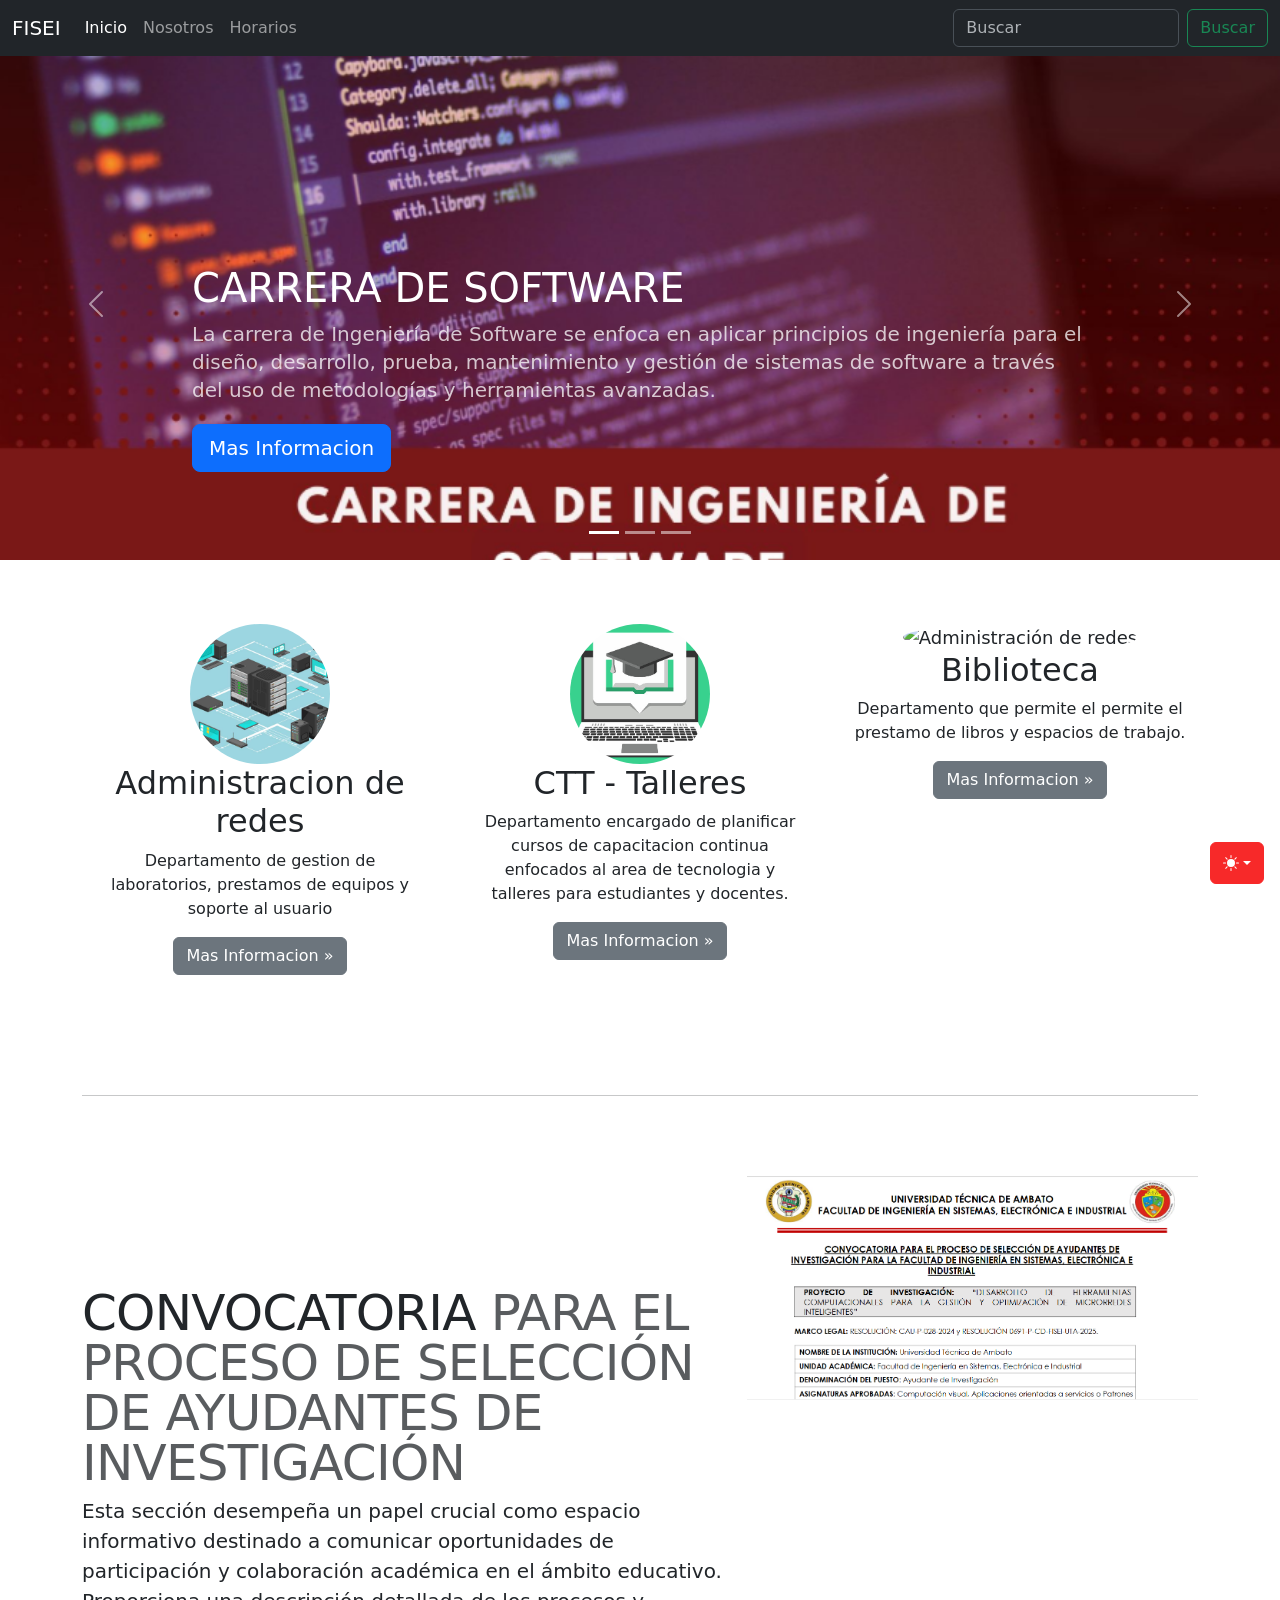
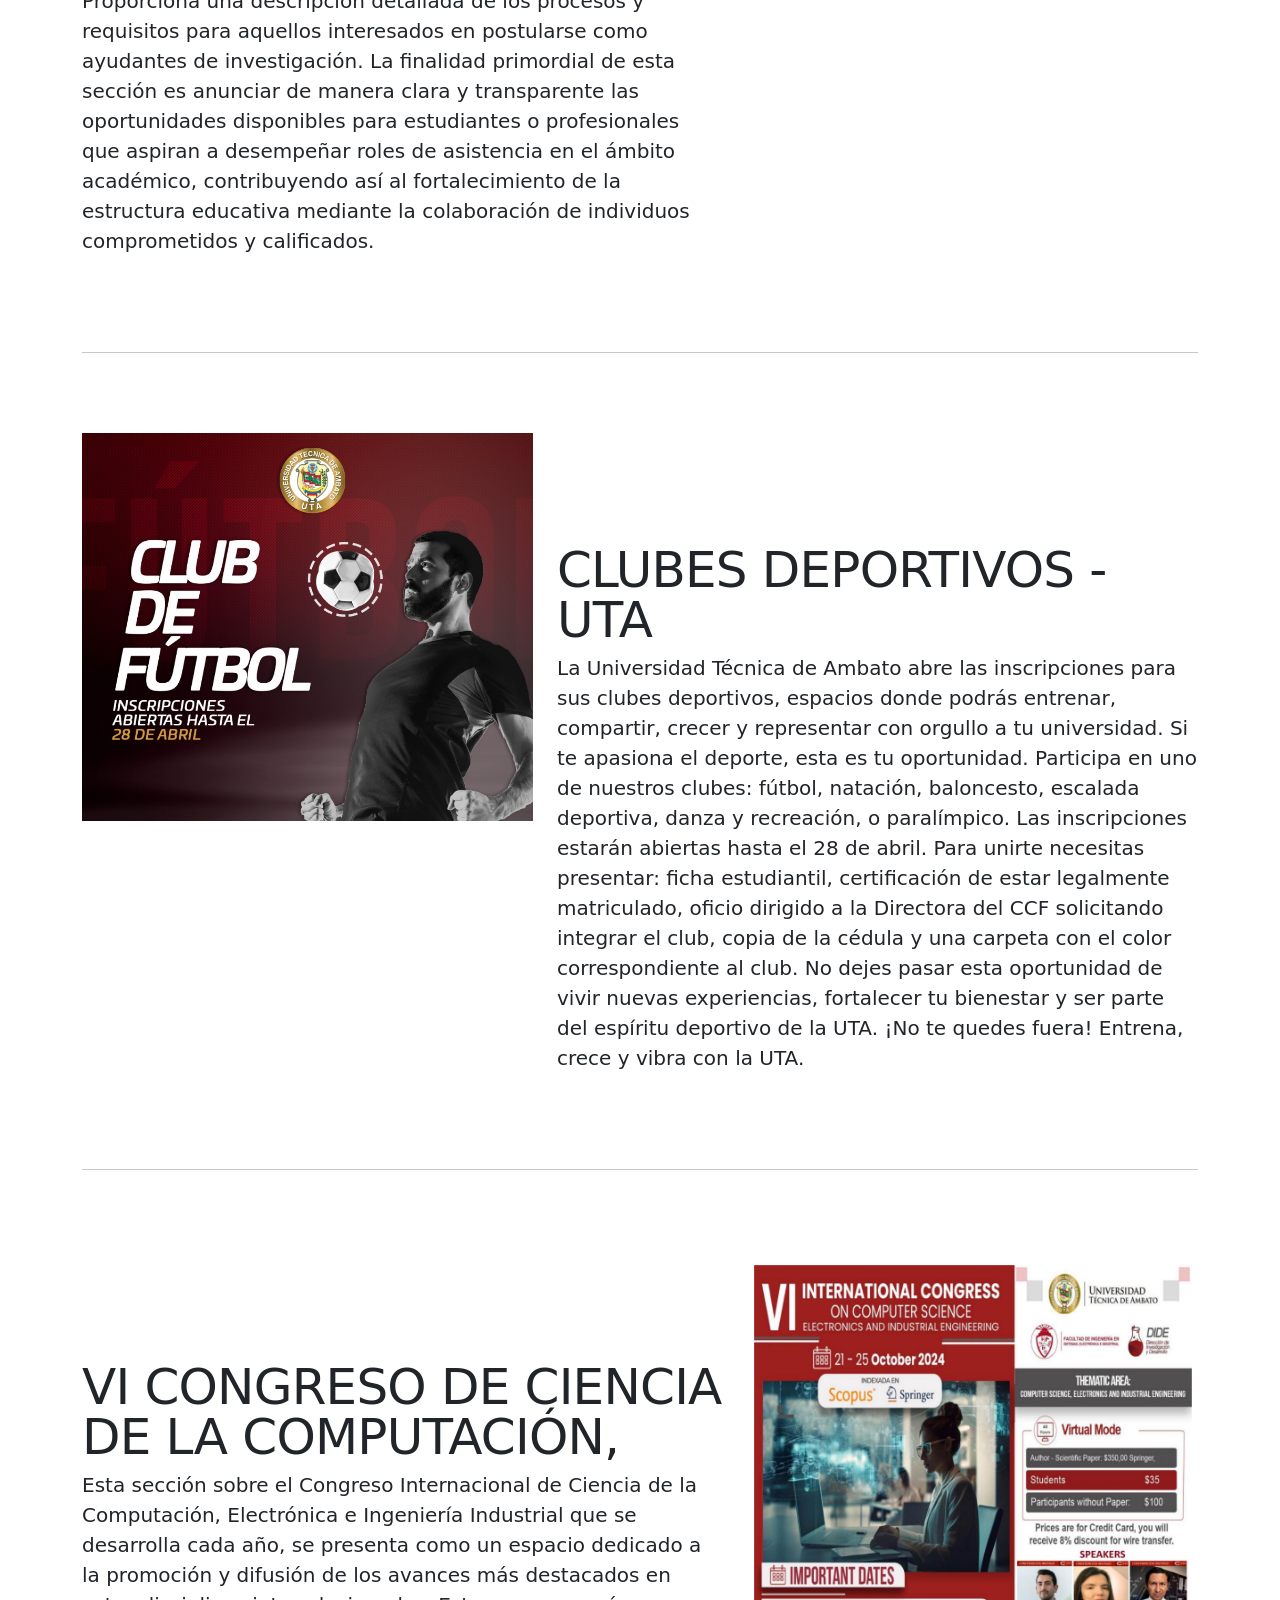
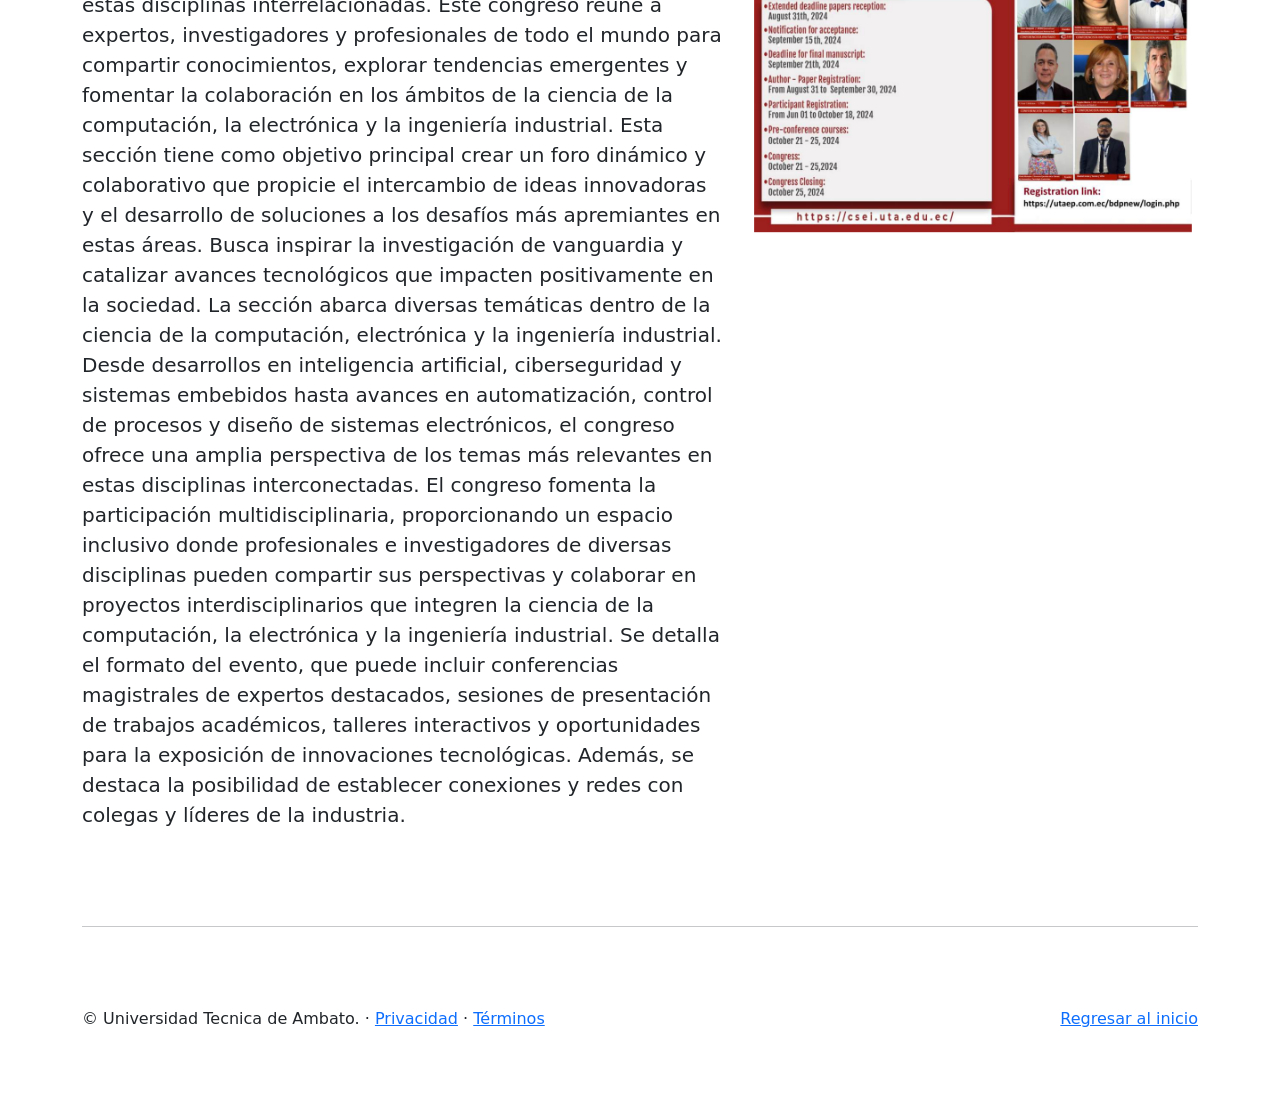
==== commit 73442e24: "Se agrega automatizacion" ====
--- a/index.html
+++ b/index.html
@@ -1,471 +1,499 @@
 <!doctype html>
 <html lang="en" data-bs-theme="auto">
-
-<head>
-  <meta charset="utf-8" />
-  <meta name="viewport" content="width=device-width, initial-scale=1" />
-  <meta name="description" content="" />
-  <meta name="author" content="Mark Otto, Jacob Thornton, and Bootstrap contributors" />
-  <meta name="generator" content="Astro v5.13.2" />
-  <title>FISEI </title>
-  <link rel="canonical" href="https://getbootstrap.com/docs/5.3/examples/carousel/" />
-  <script src="../assets/js/color-modes.js"></script>
-  <link href="../assets/dist/css/bootstrap.min.css" rel="stylesheet" />
-  <meta name="theme-color" content="#712cf9" />
-  <link href="carousel.css" rel="stylesheet" />
-  <style>
-    .bd-placeholder-img {
-      font-size: 1.125rem;
-      text-anchor: middle;
-      -webkit-user-select: none;
-      -moz-user-select: none;
-      user-select: none;
-    }
-
-    @media (min-width: 768px) {
-      .bd-placeholder-img-lg {
-        font-size: 3.5rem;
-      }
-    }
-
-    .b-example-divider {
-      width: 100%;
-      height: 3rem;
-      background-color: #0000001a;
-      border: solid rgba(0, 0, 0, 0.15);
-      border-width: 1px 0;
-      box-shadow:
-        inset 0 0.5em 1.5em #0000001a,
-        inset 0 0.125em 0.5em #00000026;
-    }
-
-    .b-example-vr {
-      flex-shrink: 0;
-      width: 1.5rem;
-      height: 100vh;
-    }
-
-    .bi {
-      vertical-align: -0.125em;
-      fill: currentColor;
-    }
-
-    .nav-scroller {
-      position: relative;
-      z-index: 2;
-      height: 2.75rem;
-      overflow-y: hidden;
-    }
-
-    .nav-scroller .nav {
-      display: flex;
-      flex-wrap: nowrap;
-      padding-bottom: 1rem;
-      margin-top: -1px;
-      overflow-x: auto;
-      text-align: center;
-      white-space: nowrap;
-      -webkit-overflow-scrolling: touch;
-    }
-
-    .btn-bd-primary {
-      --bd-violet-bg: #712cf9;
-      --bd-violet-rgb: 112.520718, 44.062154, 249.437846;
-      --bs-btn-font-weight: 600;
-      --bs-btn-color: var(--bs-white);
-      --bs-btn-bg: var(--bd-violet-bg);
-      --bs-btn-border-color: var(--bd-violet-bg);
-      --bs-btn-hover-color: var(--bs-white);
-      --bs-btn-hover-bg: #6528e0;
-      --bs-btn-hover-border-color: #6528e0;
-      --bs-btn-focus-shadow-rgb: var(--bd-violet-rgb);
-      --bs-btn-active-color: var(--bs-btn-hover-color);
-      --bs-btn-active-bg: #5a23c8;
-      --bs-btn-active-border-color: #5a23c8;
-    }
-
-    .bd-mode-toggle {
-      z-index: 1500;
-    }
-
-    .bd-mode-toggle .bi {
-      width: 1em;
-      height: 1em;
-    }
-
-    .bd-mode-toggle .dropdown-menu .active .bi {
-      display: block !important;
-    }
-  </style>
-</head>
-
-<body>
-  <svg xmlns="http://www.w3.org/2000/svg" class="d-none">
-    <symbol id="check2" viewBox="0 0 16 16">
-      <path
-        d="M13.854 3.646a.5.5 0 0 1 0 .708l-7 7a.5.5 0 0 1-.708 0l-3.5-3.5a.5.5 0 1 1 .708-.708L6.5 10.293l6.646-6.647a.5.5 0 0 1 .708 0z">
-      </path>
-    </symbol>
-    <symbol id="circle-half" viewBox="0 0 16 16">
-      <path d="M8 15A7 7 0 1 0 8 1v14zm0 1A8 8 0 1 1 8 0a8 8 0 0 1 0 16z"></path>
-    </symbol>
-    <symbol id="moon-stars-fill" viewBox="0 0 16 16">
-      <path
-        d="M6 .278a.768.768 0 0 1 .08.858 7.208 7.208 0 0 0-.878 3.46c0 4.021 3.278 7.277 7.318 7.277.527 0 1.04-.055 1.533-.16a.787.787 0 0 1 .81.316.733.733 0 0 1-.031.893A8.349 8.349 0 0 1 8.344 16C3.734 16 0 12.286 0 7.71 0 4.266 2.114 1.312 5.124.06A.752.752 0 0 1 6 .278z">
-      </path>
-      <path
-        d="M10.794 3.148a.217.217 0 0 1 .412 0l.387 1.162c.173.518.579.924 1.097 1.097l1.162.387a.217.217 0 0 1 0 .412l-1.162.387a1.734 1.734 0 0 0-1.097 1.097l-.387 1.162a.217.217 0 0 1-.412 0l-.387-1.162A1.734 1.734 0 0 0 9.31 6.593l-1.162-.387a.217.217 0 0 1 0-.412l1.162-.387a1.734 1.734 0 0 0 1.097-1.097l.387-1.162zM13.863.099a.145.145 0 0 1 .274 0l.258.774c.115.346.386.617.732.732l.774.258a.145.145 0 0 1 0 .274l-.774.258a1.156 1.156 0 0 0-.732.732l-.258.774a.145.145 0 0 1-.274 0l-.258-.774a1.156 1.156 0 0 0-.732-.732l-.774-.258a.145.145 0 0 1 0-.274l.774-.258c.346-.115.617-.386.732-.732L13.863.1z">
-      </path>
-    </symbol>
-    <symbol id="sun-fill" viewBox="0 0 16 16">
-      <path
-        d="M8 12a4 4 0 1 0 0-8 4 4 0 0 0 0 8zM8 0a.5.5 0 0 1 .5.5v2a.5.5 0 0 1-1 0v-2A.5.5 0 0 1 8 0zm0 13a.5.5 0 0 1 .5.5v2a.5.5 0 0 1-1 0v-2A.5.5 0 0 1 8 13zm8-5a.5.5 0 0 1-.5.5h-2a.5.5 0 0 1 0-1h2a.5.5 0 0 1 .5.5zM3 8a.5.5 0 0 1-.5.5h-2a.5.5 0 0 1 0-1h2A.5.5 0 0 1 3 8zm10.657-5.657a.5.5 0 0 1 0 .707l-1.414 1.415a.5.5 0 1 1-.707-.708l1.414-1.414a.5.5 0 0 1 .707 0zm-9.193 9.193a.5.5 0 0 1 0 .707L3.05 13.657a.5.5 0 0 1-.707-.707l1.414-1.414a.5.5 0 0 1 .707 0zm9.193 2.121a.5.5 0 0 1-.707 0l-1.414-1.414a.5.5 0 0 1 .707-.707l1.414 1.414a.5.5 0 0 1 0 .707zM4.464 4.465a.5.5 0 0 1-.707 0L2.343 3.05a.5.5 0 1 1 .707-.707l1.414 1.414a.5.5 0 0 1 0 .708z">
-      </path>
-    </symbol>
-  </svg>
-  <div class="dropdown position-fixed bottom-0 end-0 mb-3 me-3 bd-mode-toggle">
-    <button class="btn btn-bd-primary py-2 dropdown-toggle d-flex align-items-center" id="bd-theme" type="button"
-      aria-expanded="false" data-bs-toggle="dropdown" aria-label="Toggle theme (auto)">
-      <svg class="bi my-1 theme-icon-active" aria-hidden="true">
-        <use href="#circle-half"></use>
-      </svg>
-      <span class="visually-hidden" id="bd-theme-text">Toggle theme</span>
-    </button>
-    <ul class="dropdown-menu dropdown-menu-end shadow" aria-labelledby="bd-theme-text">
-      <li>
-        <button type="button" class="dropdown-item d-flex align-items-center" data-bs-theme-value="light"
-          aria-pressed="false">
-          <svg class="bi me-2 opacity-50" aria-hidden="true">
-            <use href="#sun-fill"></use>
-          </svg>
-          Light
-          <svg class="bi ms-auto d-none" aria-hidden="true">
-            <use href="#check2"></use>
-          </svg>
+  <head>
+    <meta charset="utf-8" />
+    <meta name="viewport" content="width=device-width, initial-scale=1" />
+    <meta name="description" content="" />
+    <meta
+      name="author"
+      content="Mark Otto, Jacob Thornton, and Bootstrap contributors"
+    />
+    <meta name="generator" content="Astro v5.13.2" />
+    <title>FISEI </title>
+    <link
+      rel="canonical"
+      href="https://getbootstrap.com/docs/5.3/examples/carousel/"
+    />
+    <script src="../assets/js/color-modes.js"></script>
+    <link href="../assets/dist/css/bootstrap.min.css" rel="stylesheet" />
+    <meta name="theme-color" content="#712cf9" />
+    <link href="carousel.css" rel="stylesheet" />
+    <style>
+      .bd-placeholder-img {
+        font-size: 1.125rem;
+        text-anchor: middle;
+        -webkit-user-select: none;
+        -moz-user-select: none;
+        user-select: none;
+      }
+      @media (min-width: 768px) {
+        .bd-placeholder-img-lg {
+          font-size: 3.5rem;
+        }
+      }
+      .b-example-divider {
+        width: 100%;
+        height: 3rem;
+        background-color: #0000001a;
+        border: solid rgba(0, 0, 0, 0.15);
+        border-width: 1px 0;
+        box-shadow:
+          inset 0 0.5em 1.5em #0000001a,
+          inset 0 0.125em 0.5em #00000026;
+      }
+      .b-example-vr {
+        flex-shrink: 0;
+        width: 1.5rem;
+        height: 100vh;
+      }
+      .bi {
+        vertical-align: -0.125em;
+        fill: currentColor;
+      }
+      .nav-scroller {
+        position: relative;
+        z-index: 2;
+        height: 2.75rem;
+        overflow-y: hidden;
+      }
+      .nav-scroller .nav {
+        display: flex;
+        flex-wrap: nowrap;
+        padding-bottom: 1rem;
+        margin-top: -1px;
+        overflow-x: auto;
+        text-align: center;
+        white-space: nowrap;
+        -webkit-overflow-scrolling: touch;
+      }
+      .btn-bd-primary {
+        --bd-violet-bg: hwb(0 16% 3%);
+        --bd-violet-rgb: 112.520718, 44.062154, 249.437846;
+        --bs-btn-font-weight: 600;
+        --bs-btn-color: var(--bs-white);
+        --bs-btn-bg: var(--bd-violet-bg);
+        --bs-btn-border-color: var(--bd-violet-bg);
+        --bs-btn-hover-color: var(--bs-white);
+        --bs-btn-hover-bg: #e07528;
+        --bs-btn-hover-border-color: #e02831;
+        --bs-btn-focus-shadow-rgb: var(--bd-violet-rgb);
+        --bs-btn-active-color: var(--bs-btn-hover-color);
+        --bs-btn-active-bg: #c87323;
+        --bs-btn-active-border-color: #c84923;
+      }
+      .bd-mode-toggle {
+        z-index: 1500;
+      }
+      .bd-mode-toggle .bi {
+        width: 1em;
+        height: 1em;
+      }
+      .bd-mode-toggle .dropdown-menu .active .bi {
+        display: block !important;
+      }
+    </style>
+  </head>
+  <body>
+    <svg xmlns="http://www.w3.org/2000/svg" class="d-none">
+      <symbol id="check2" viewBox="0 0 16 16">
+        <path
+          d="M13.854 3.646a.5.5 0 0 1 0 .708l-7 7a.5.5 0 0 1-.708 0l-3.5-3.5a.5.5 0 1 1 .708-.708L6.5 10.293l6.646-6.647a.5.5 0 0 1 .708 0z"
+        ></path>
+      </symbol>
+      <symbol id="circle-half" viewBox="0 0 16 16">
+        <path
+          d="M8 15A7 7 0 1 0 8 1v14zm0 1A8 8 0 1 1 8 0a8 8 0 0 1 0 16z"
+        ></path>
+      </symbol>
+      <symbol id="moon-stars-fill" viewBox="0 0 16 16">
+        <path
+          d="M6 .278a.768.768 0 0 1 .08.858 7.208 7.208 0 0 0-.878 3.46c0 4.021 3.278 7.277 7.318 7.277.527 0 1.04-.055 1.533-.16a.787.787 0 0 1 .81.316.733.733 0 0 1-.031.893A8.349 8.349 0 0 1 8.344 16C3.734 16 0 12.286 0 7.71 0 4.266 2.114 1.312 5.124.06A.752.752 0 0 1 6 .278z"
+        ></path>
+        <path
+          d="M10.794 3.148a.217.217 0 0 1 .412 0l.387 1.162c.173.518.579.924 1.097 1.097l1.162.387a.217.217 0 0 1 0 .412l-1.162.387a1.734 1.734 0 0 0-1.097 1.097l-.387 1.162a.217.217 0 0 1-.412 0l-.387-1.162A1.734 1.734 0 0 0 9.31 6.593l-1.162-.387a.217.217 0 0 1 0-.412l1.162-.387a1.734 1.734 0 0 0 1.097-1.097l.387-1.162zM13.863.099a.145.145 0 0 1 .274 0l.258.774c.115.346.386.617.732.732l.774.258a.145.145 0 0 1 0 .274l-.774.258a1.156 1.156 0 0 0-.732.732l-.258.774a.145.145 0 0 1-.274 0l-.258-.774a1.156 1.156 0 0 0-.732-.732l-.774-.258a.145.145 0 0 1 0-.274l.774-.258c.346-.115.617-.386.732-.732L13.863.1z"
+        ></path>
+      </symbol>
+      <symbol id="sun-fill" viewBox="0 0 16 16">
+        <path
+          d="M8 12a4 4 0 1 0 0-8 4 4 0 0 0 0 8zM8 0a.5.5 0 0 1 .5.5v2a.5.5 0 0 1-1 0v-2A.5.5 0 0 1 8 0zm0 13a.5.5 0 0 1 .5.5v2a.5.5 0 0 1-1 0v-2A.5.5 0 0 1 8 13zm8-5a.5.5 0 0 1-.5.5h-2a.5.5 0 0 1 0-1h2a.5.5 0 0 1 .5.5zM3 8a.5.5 0 0 1-.5.5h-2a.5.5 0 0 1 0-1h2A.5.5 0 0 1 3 8zm10.657-5.657a.5.5 0 0 1 0 .707l-1.414 1.415a.5.5 0 1 1-.707-.708l1.414-1.414a.5.5 0 0 1 .707 0zm-9.193 9.193a.5.5 0 0 1 0 .707L3.05 13.657a.5.5 0 0 1-.707-.707l1.414-1.414a.5.5 0 0 1 .707 0zm9.193 2.121a.5.5 0 0 1-.707 0l-1.414-1.414a.5.5 0 0 1 .707-.707l1.414 1.414a.5.5 0 0 1 0 .707zM4.464 4.465a.5.5 0 0 1-.707 0L2.343 3.05a.5.5 0 1 1 .707-.707l1.414 1.414a.5.5 0 0 1 0 .708z"
+        ></path>
+      </symbol>
+    </svg>
+    <div
+      class="dropdown position-fixed bottom-0 end-0 mb-3 me-3 bd-mode-toggle"
+    >
+      <button
+        class="btn btn-bd-primary py-2 dropdown-toggle d-flex align-items-center"
+        id="bd-theme"
+        type="button"
+        aria-expanded="false"
+        data-bs-toggle="dropdown"
+        aria-label="Toggle theme (auto)"
+      >
+        <svg class="bi my-1 theme-icon-active" aria-hidden="true">
+          <use href="#circle-half"></use>
+        </svg>
+        <span class="visually-hidden" id="bd-theme-text">Toggle theme</span>
+      </button>
+      <ul
+        class="dropdown-menu dropdown-menu-end shadow"
+        aria-labelledby="bd-theme-text"
+      >
+        <li>
+          <button
+            type="button"
+            class="dropdown-item d-flex align-items-center"
+            data-bs-theme-value="light"
+            aria-pressed="false"
+          >
+            <svg class="bi me-2 opacity-50" aria-hidden="true">
+              <use href="#sun-fill"></use>
+            </svg>
+            Light
+            <svg class="bi ms-auto d-none" aria-hidden="true">
+              <use href="#check2"></use>
+            </svg>
+          </button>
+        </li>
+        <li>
+          <button
+            type="button"
+            class="dropdown-item d-flex align-items-center"
+            data-bs-theme-value="dark"
+            aria-pressed="false"
+          >
+            <svg class="bi me-2 opacity-50" aria-hidden="true">
+              <use href="#moon-stars-fill"></use>
+            </svg>
+            Dark
+            <svg class="bi ms-auto d-none" aria-hidden="true">
+              <use href="#check2"></use>
+            </svg>
+          </button>
+        </li>
+        <li>
+          <button
+            type="button"
+            class="dropdown-item d-flex align-items-center active"
+            data-bs-theme-value="auto"
+            aria-pressed="true"
+          >
+            <svg class="bi me-2 opacity-50" aria-hidden="true">
+              <use href="#circle-half"></use>
+            </svg>
+            Auto
+            <svg class="bi ms-auto d-none" aria-hidden="true">
+              <use href="#check2"></use>
+            </svg>
+          </button>
+        </li>
+      </ul>
+    </div>
+    <header data-bs-theme="dark">
+      <nav class="navbar navbar-expand-md navbar-dark fixed-top bg-dark">
+        <div class="container-fluid">
+          <a class="navbar-brand" href="#">FISEI</a>
+          <button
+            class="navbar-toggler"
+            type="button"
+            data-bs-toggle="collapse"
+            data-bs-target="#navbarCollapse"
+            aria-controls="navbarCollapse"
+            aria-expanded="false"
+            aria-label="Toggle navigation"
+          >
+            <span class="navbar-toggler-icon"></span>
+          </button>
+          <div class="collapse navbar-collapse" id="navbarCollapse">
+            <ul class="navbar-nav me-auto mb-2 mb-md-0">
+              <li class="nav-item">
+                <a class="nav-link active" aria-current="page" href="#">Inicio</a>
+              </li>
+              <li class="nav-item"><a class="nav-link" href="nosotros.html">Nosotros</a></li>
+              <li class="nav-item"><a class="nav-link" href="#">Horarios</a></li>
+            </ul>
+            <form class="d-flex" role="search">
+              <input
+                class="form-control me-2"
+                type="search"
+                placeholder="Buscar"
+                aria-label="Search"
+              />
+              <button class="btn btn-outline-success" type="submit">
+                Buscar
+              </button>
+            </form>
+          </div>
+        </div>
+      </nav>
+    </header>
+    <main>
+      <div id="myCarousel" class="carousel slide mb-6" data-bs-ride="carousel">
+        <div class="carousel-indicators">
+          <button
+            type="button"
+            data-bs-target="#myCarousel"
+            data-bs-slide-to="0"
+            class="active"
+            aria-current="true"
+            aria-label="Slide 1"
+          ></button>
+          <button
+            type="button"
+            data-bs-target="#myCarousel"
+            data-bs-slide-to="1"
+            aria-label="Slide 2"
+          ></button>
+          <button
+            type="button"
+            data-bs-target="#myCarousel"
+            data-bs-slide-to="2"
+            aria-label="Slide 3"
+          ></button>
+        </div>
+        <div class="carousel-inner">
+          <div class="carousel-item active">
+            <img
+              src="assets/images/software.png"
+              alt="Carrera de Software"
+              class="bd-placeholder-img"
+              height="100%"
+              width="100%"
+              style="object-fit: cover;"
+            />
+            <div class="container">
+              <div class="carousel-caption text-start">
+                <h1>CARRERA DE SOFTWARE </h1>
+                <p class="opacity-75">
+                  La carrera de Ingeniería de Software se enfoca en aplicar principios de ingeniería para el diseño, desarrollo, prueba, mantenimiento y gestión de sistemas de software a través del uso de metodologías y herramientas avanzadas.
+                </p>
+                <p>
+                  <a class="btn btn-lg btn-primary" href="https://fisei.uta.edu.ec/v4.0/index.php/carreras-y-programas/software">Mas Informacion</a>
+                </p>
+              </div>
+            </div>
+          </div>
+          <div class="carousel-item">
+            <img
+              src="assets/images/robotica.png"
+              alt="Carrera de Software"
+              class="bd-placeholder-img"
+              height="100%"
+              width="100%"
+              style="object-fit: cover;"
+            />
+            <div class="container">
+              <div class="carousel-caption">
+                <h1>CARRERA DE AUTOMATIZACION Y ROBOTICA </h1>
+                <p>
+                  La carrera de Automatización y Robótica se enfoca en el diseño, desarrollo e implementación de sistemas automatizados y robots para mejorar la eficiencia en diversos procesos industriales.
+                </p>
+                <p><a class="btn btn-lg btn-primary" href="automatizacion.html">Mas Informacion</a></p>
+              </div>
+            </div>
+          </div>
+          <div class="carousel-item">
+            <img
+              src="assets/images/industrial.png"
+              alt="Carrera de Software"
+              class="bd-placeholder-img"
+              height="100%"
+              width="100%"
+              style="object-fit: cover;"
+            />
+            <div class="container">
+              <div class="carousel-caption text-end">
+                <h1>CARRERA DE INGENIERIA INDUSTRIAL</h1>
+                <p>
+                  La carrera de Ingeniería Industrial se enfoca en el diseño, mejora e implementación de sistemas integrados de personas, materiales, información, equipos y energía.
+                </p>
+                <p>
+                  <a class="btn btn-lg btn-primary" href="https://fisei.uta.edu.ec/v4.0/index.php/carreras-y-programas/ingenieria-industrial">Mas Informacion</a>
+                </p>
+              </div>
+            </div>
+          </div>
+        </div>
+        <button
+          class="carousel-control-prev"
+          type="button"
+          data-bs-target="#myCarousel"
+          data-bs-slide="prev"
+        >
+          <span class="carousel-control-prev-icon" aria-hidden="true"></span>
+          <span class="visually-hidden">Previous</span>
         </button>
-      </li>
-      <li>
-        <button type="button" class="dropdown-item d-flex align-items-center" data-bs-theme-value="dark"
-          aria-pressed="false">
-          <svg class="bi me-2 opacity-50" aria-hidden="true">
-            <use href="#moon-stars-fill"></use>
-          </svg>
-          Dark
-          <svg class="bi ms-auto d-none" aria-hidden="true">
-            <use href="#check2"></use>
-          </svg>
+        <button
+          class="carousel-control-next"
+          type="button"
+          data-bs-target="#myCarousel"
+          data-bs-slide="next"
+        >
+          <span class="carousel-control-next-icon" aria-hidden="true"></span>
+          <span class="visually-hidden">Next</span>
         </button>
-      </li>
-      <li>
-        <button type="button" class="dropdown-item d-flex align-items-center active" data-bs-theme-value="auto"
-          aria-pressed="true">
-          <svg class="bi me-2 opacity-50" aria-hidden="true">
-            <use href="#circle-half"></use>
-          </svg>
-          Auto
-          <svg class="bi ms-auto d-none" aria-hidden="true">
-            <use href="#check2"></use>
-          </svg>
-        </button>
-      </li>
-    </ul>
-  </div>
-  <header data-bs-theme="dark">
-    <nav class="navbar navbar-expand-md navbar-dark fixed-top bg-dark">
-      <div class="container-fluid">
-        <a class="navbar-brand" href="#">FISEI</a>
-        <button class="navbar-toggler" type="button" data-bs-toggle="collapse" data-bs-target="#navbarCollapse"
-          aria-controls="navbarCollapse" aria-expanded="false" aria-label="Toggle navigation">
-          <span class="navbar-toggler-icon"></span>
-        </button>
-        <div class="collapse navbar-collapse" id="navbarCollapse">
-          <ul class="navbar-nav me-auto mb-2 mb-md-0">
-            <li class="nav-item">
-              <a class="nav-link active" aria-current="page" href="#">Inicio</a>
-            </li>
-            <li class="nav-item"><a class="nav-link" href="nosotros.html">Nosotros</a></li>
-            <li class="nav-item"><a class="nav-link" href="#">Horarios</a></li>
-            <li class="nav-item dropdown">
-              <a class="nav-link dropdown-toggle" href="#" id="carrerasDropdown" role="button" data-bs-toggle="dropdown"
-                aria-expanded="false">
-                Carreras
-              </a>
-              <ul class="dropdown-menu" aria-labelledby="carrerasDropdown">
-                <li><a class="dropdown-item" href="software.html">Software</a></li>
-                <li><a class="dropdown-item" href="#">Automatización y Robótica</a></li>
-                <li><a class="dropdown-item" href="#">Ingeniería Industrial</a></li>
-              </ul>
-            </li>
-
-          </ul>
-          <form class="d-flex" role="search">
-            <input class="form-control me-2" type="search" placeholder="Buscar" aria-label="Search" />
-            <button class="btn btn-outline-success" type="submit">
-              Buscar
-            </button>
-          </form>
-        </div>
       </div>
-    </nav>
-  </header>
-  <main>
-    <div id="myCarousel" class="carousel slide mb-6" data-bs-ride="carousel">
-      <div class="carousel-indicators">
-        <button type="button" data-bs-target="#myCarousel" data-bs-slide-to="0" class="active" aria-current="true"
-          aria-label="Slide 1"></button>
-        <button type="button" data-bs-target="#myCarousel" data-bs-slide-to="1" aria-label="Slide 2"></button>
-        <button type="button" data-bs-target="#myCarousel" data-bs-slide-to="2" aria-label="Slide 3"></button>
+      <!-- Marketing messaging and featurettes
+  ================================================== -->
+      <!-- Wrap the rest of the page in another container to center all the content. -->
+      <div class="container marketing">
+        <!-- Three columns of text below the carousel -->
+        <div class="row">
+          <div class="col-lg-4">
+                        <img
+            src="assets/images/redes.png"
+            alt="Administración de redes"
+            class="bd-placeholder-img rounded-circle"
+            width="140"
+            height="140"
+            style="object-fit: cover;"
+          />
+            <h2 class="fw-normal">Administracion de redes</h2>
+            <p>
+              Departamento de gestion de laboratorios, prestamos de equipos y soporte al usuario
+            </p>
+            <p>
+              <a class="btn btn-secondary" href="http://172.21.123.13:3000/login">Mas Informacion &raquo;</a>
+            </p>
+          </div>
+          <!-- /.col-lg-4 -->
+          <div class="col-lg-4">
+                      <img
+            src="assets/images/cursos.png"
+            alt="Administración de redes"
+            class="bd-placeholder-img rounded-circle"
+            width="140"
+            height="140"
+            style="object-fit: cover;"
+          />
+             
+            <h2 class="fw-normal">CTT - Talleres</h2>
+            <p>
+              Departamento encargado de planificar cursos de capacitacion continua enfocados al area de tecnologia y talleres para estudiantes y docentes.
+            </p>
+            <p>
+              <a class="btn btn-secondary" href="https://ctt-talleresfisei.uta.edu.ec/">Mas Informacion &raquo;</a>
+            </p>
+          </div>
+          <!-- /.col-lg-4 -->
+          <div class="col-lg-4">
+            <img
+  src="assets/images/biblioteca.png"
+  alt="Administración de redes"
+  class="bd-placeholder-img rounded-circle"
+  width="140"
+  height="140"
+  style="object-fit: cover;"
+/>
+            <h2 class="fw-normal">Biblioteca</h2>
+            <p>
+              Departamento que permite el permite el prestamo de libros y espacios de trabajo.
+            </p>
+            <p>
+              <a class="btn btn-secondary" href="https://fisei.uta.edu.ec/v4.0/index.php/bibliotecas">Mas Informacion &raquo;</a>
+            </p>
+          </div>
+          <!-- /.col-lg-4 -->
+        </div>
+        <!-- /.row -->
+        <!-- START THE FEATURETTES -->
+        <hr class="featurette-divider" />
+        <div class="row featurette">
+          <div class="col-md-7">
+            <h2 class="featurette-heading fw-normal lh-1">
+              CONVOCATORIA
+              <span class="text-body-secondary">PARA EL PROCESO DE SELECCIÓN DE AYUDANTES DE INVESTIGACIÓN</span>
+            </h2>
+            <p class="lead">
+              Esta sección desempeña un papel crucial como espacio informativo destinado a comunicar oportunidades de participación y colaboración académica en el ámbito educativo. Proporciona una descripción detallada de los procesos y requisitos para aquellos interesados ​​en postularse como ayudantes de investigación. La finalidad primordial de esta sección es anunciar de manera clara y transparente las oportunidades disponibles para estudiantes o profesionales que aspiran a desempeñar roles de asistencia en el ámbito académico, contribuyendo así al fortalecimiento de la estructura educativa mediante la colaboración de individuos comprometidos y calificados.
+            </p>
+          </div>
+          <div class="col-md-5">
+           <img
+                src="assets/images/convocatoria.png"
+              alt="Convocatoria para el Proceso de Selección de Ayudantes de Investigación"
+              class="bd-placeholder-img bd-placeholder-img-lg featurette-image img-fluid mx-auto"
+              width="500"
+              height="500"
+              style="object-fit: cover;"
+            />
+              
+          </div>
+        </div>
+        <hr class="featurette-divider" />
+        <div class="row featurette">
+          <div class="col-md-7 order-md-2">
+            <h2 class="featurette-heading fw-normal lh-1">
+              CLUBES DEPORTIVOS - UTA
+
+
+            </h2>
+            <p class="lead">
+              La Universidad Técnica de Ambato abre las inscripciones para sus clubes deportivos, espacios donde podrás entrenar, compartir, crecer y representar con orgullo a tu universidad.
+
+Si te apasiona el deporte, esta es tu oportunidad. Participa en uno de nuestros clubes: fútbol, natación, baloncesto, escalada deportiva, danza y recreación, o paralímpico.
+
+Las inscripciones estarán abiertas hasta el 28 de abril. Para unirte necesitas presentar: ficha estudiantil, certificación de estar legalmente matriculado, oficio dirigido a la Directora del CCF solicitando integrar el club, copia de la cédula y una carpeta con el color correspondiente al club.
+
+No dejes pasar esta oportunidad de vivir nuevas experiencias, fortalecer tu bienestar y ser parte del espíritu deportivo de la UTA.
+
+¡No te quedes fuera! Entrena, crece y vibra con la UTA.
+            </p>
+          </div>
+          <div class="col-md-5 order-md-1">
+            <img
+              src="assets/images/clubes.png"
+              alt="Clubes Deportivos UTA"
+              class="bd-placeholder-img bd-placeholder-img-lg featurette-image img-fluid mx-auto"
+              width="500"
+              height="500"
+              style="object-fit: cover;"
+            />
+          </div>
+        </div>
+        <hr class="featurette-divider" />
+        <div class="row featurette">
+          <div class="col-md-7">
+            <h2 class="featurette-heading fw-normal lh-1">
+              VI CONGRESO DE CIENCIA DE LA COMPUTACIÓN,
+            </h2>
+            <p class="lead">
+              Esta sección sobre el Congreso Internacional de Ciencia de la Computación, Electrónica e Ingeniería Industrial que se desarrolla cada año, se presenta como un espacio dedicado a la promoción y difusión de los avances más destacados en estas disciplinas interrelacionadas. Este congreso reúne a expertos, investigadores y profesionales de todo el mundo para compartir conocimientos, explorar tendencias emergentes y fomentar la colaboración en los ámbitos de la ciencia de la computación, la electrónica y la ingeniería industrial. Esta sección tiene como objetivo principal crear un foro dinámico y colaborativo que propicie el intercambio de ideas innovadoras y el desarrollo de soluciones a los desafíos más apremiantes en estas áreas. Busca inspirar la investigación de vanguardia y catalizar avances tecnológicos que impacten positivamente en la sociedad.
+
+La sección abarca diversas temáticas dentro de la ciencia de la computación, electrónica y la ingeniería industrial. Desde desarrollos en inteligencia artificial, ciberseguridad y sistemas embebidos hasta avances en automatización, control de procesos y diseño de sistemas electrónicos, el congreso ofrece una amplia perspectiva de los temas más relevantes en estas disciplinas interconectadas.
+
+El congreso fomenta la participación multidisciplinaria, proporcionando un espacio inclusivo donde profesionales e investigadores de diversas disciplinas pueden compartir sus perspectivas y colaborar en proyectos interdisciplinarios que integren la ciencia de la computación, la electrónica y la ingeniería industrial.
+
+Se detalla el formato del evento, que puede incluir conferencias magistrales de expertos destacados, sesiones de presentación de trabajos académicos, talleres interactivos y oportunidades para la exposición de innovaciones tecnológicas. Además, se destaca la posibilidad de establecer conexiones y redes con colegas y líderes de la industria.
+            </p>
+          </div>
+          <div class="col-md-5">
+            <img
+                src="assets/images/congreso.png"
+              alt="Congreso de Ciencia de la Computación"
+              class="bd-placeholder-img bd-placeholder-img-lg featurette-image img-fluid mx-auto"
+              width="500"
+              height="500"
+              style="object-fit: cover;"
+            />
+          </div>
+        </div>
+        <hr class="featurette-divider" />
+        <!-- /END THE FEATURETTES -->
       </div>
-      <div class="carousel-inner">
-        <div class="carousel-item active">
-          <svg aria-hidden="true" class="bd-placeholder-img" height="100%" preserveAspectRatio="xMidYMid slice"
-            width="100%" xmlns="http://www.w3.org/2000/svg">
-            <rect width="100%" height="100%" fill="var(--bs-secondary-color)"></rect>
-          </svg>
-          <div class="container">
-            <div class="carousel-caption text-start">
-              <h1>CARRERA DE SOFTWARE </h1>
-              <p class="opacity-75">
-                La carrera de Ingeniería de Software se enfoca en aplicar principios de ingeniería para el diseño,
-                desarrollo, prueba, mantenimiento y gestión de sistemas de software a través del uso de metodologías y
-                herramientas avanzadas.
-              </p>
-              <p>
-                <a class="btn btn-lg btn-primary"
-                  href="https://fisei.uta.edu.ec/v4.0/index.php/carreras-y-programas/software">Mas Informacion</a>
-              </p>
-            </div>
-          </div>
-        </div>
-        <div class="carousel-item">
-          <svg aria-hidden="true" class="bd-placeholder-img" height="100%" preserveAspectRatio="xMidYMid slice"
-            width="100%" xmlns="http://www.w3.org/2000/svg">
-            <rect width="100%" height="100%" fill="var(--bs-secondary-color)"></rect>
-          </svg>
-          <div class="container">
-            <div class="carousel-caption">
-              <h1>CARRERA DE AUTOMATIZACION Y ROBOTICA </h1>
-              <p>
-                La carrera de Automatización y Robótica se enfoca en el diseño, desarrollo e implementación de sistemas
-                automatizados y robots para mejorar la eficiencia en diversos procesos industriales.
-              </p>
-              <p><a class="btn btn-lg btn-primary"
-                  href="https://fisei.uta.edu.ec/v4.0/index.php/carreras-y-programas/tecnologias-de-la-informacion">Mas
-                  Informacion</a></p>
-            </div>
-          </div>
-        </div>
-        <div class="carousel-item">
-          <svg aria-hidden="true" class="bd-placeholder-img" height="100%" preserveAspectRatio="xMidYMid slice"
-            width="100%" xmlns="http://www.w3.org/2000/svg">
-            <rect width="100%" height="100%" fill="var(--bs-secondary-color)"></rect>
-          </svg>
-          <div class="container">
-            <div class="carousel-caption text-end">
-              <h1>CARRERA DE INGENIERIA INDUSTRIAL</h1>
-              <p>
-                La carrera de Ingeniería Industrial se enfoca en el diseño, mejora e implementación de sistemas
-                integrados de personas, materiales, información, equipos y energía.
-              </p>
-              <p>
-                <a class="btn btn-lg btn-primary"
-                  href="https://fisei.uta.edu.ec/v4.0/index.php/carreras-y-programas/ingenieria-industrial">Mas
-                  Informacion</a>
-              </p>
-            </div>
-          </div>
-        </div>
-      </div>
-      <button class="carousel-control-prev" type="button" data-bs-target="#myCarousel" data-bs-slide="prev">
-        <span class="carousel-control-prev-icon" aria-hidden="true"></span>
-        <span class="visually-hidden">Previous</span>
-      </button>
-      <button class="carousel-control-next" type="button" data-bs-target="#myCarousel" data-bs-slide="next">
-        <span class="carousel-control-next-icon" aria-hidden="true"></span>
-        <span class="visually-hidden">Next</span>
-      </button>
-    </div>
-    <!-- Marketing messaging and featurettes
-  ================================================== -->
-    <!-- Wrap the rest of the page in another container to center all the content. -->
-    <div class="container marketing">
-      <!-- Three columns of text below the carousel -->
-      <div class="row">
-        <div class="col-lg-4">
-          <svg aria-label="Placeholder" class="bd-placeholder-img rounded-circle" height="140"
-            preserveAspectRatio="xMidYMid slice" role="img" width="140" xmlns="http://www.w3.org/2000/svg">
-            <title>Placeholder</title>
-            <rect width="100%" height="100%" fill="var(--bs-secondary-color)"></rect>
-          </svg>
-          <h2 class="fw-normal">Administracion de redes</h2>
-          <p>
-            Departamento de gestion de laboratorios, prestamos de equipos y soporte al usuario
-          </p>
-          <p>
-            <a class="btn btn-secondary" href="http://172.21.123.13:3000/login">Mas Informacion &raquo;</a>
-          </p>
-        </div>
-        <!-- /.col-lg-4 -->
-        <div class="col-lg-4">
-          <svg aria-label="Placeholder" class="bd-placeholder-img rounded-circle" height="140"
-            preserveAspectRatio="xMidYMid slice" role="img" width="140" xmlns="http://www.w3.org/2000/svg">
-            <title>Placeholder</title>
-            <rect width="100%" height="100%" fill="var(--bs-secondary-color)"></rect>
-          </svg>
-          <h2 class="fw-normal">CTT - Talleres</h2>
-          <p>
-            Departamento encargado de planificar cursos de capacitacion continua enfocados al area de tecnologia y
-            talleres para estudiantes y docentes.
-          </p>
-          <p>
-            <a class="btn btn-secondary" href="https://ctt-talleresfisei.uta.edu.ec/">Mas Informacion &raquo;</a>
-          </p>
-        </div>
-        <!-- /.col-lg-4 -->
-        <div class="col-lg-4">
-          <svg aria-label="Placeholder" class="bd-placeholder-img rounded-circle" height="140"
-            preserveAspectRatio="xMidYMid slice" role="img" width="140" xmlns="http://www.w3.org/2000/svg">
-            <title>Placeholder</title>
-            <rect width="100%" height="100%" fill="var(--bs-secondary-color)"></rect>
-          </svg>
-          <h2 class="fw-normal">Biblioteca</h2>
-          <p>
-            Departamento que permite el permite el prestamo de libros y espacios de trabajo.
-          </p>
-          <p>
-            <a class="btn btn-secondary" href="https://fisei.uta.edu.ec/v4.0/index.php/bibliotecas">Mas Informacion
-              &raquo;</a>
-          </p>
-        </div>
-        <!-- /.col-lg-4 -->
-      </div>
-      <!-- /.row -->
-      <!-- START THE FEATURETTES -->
-      <hr class="featurette-divider" />
-      <div class="row featurette">
-        <div class="col-md-7">
-          <h2 class="featurette-heading fw-normal lh-1">
-            CONVOCATORIA
-            <span class="text-body-secondary">PARA EL PROCESO DE SELECCIÓN DE AYUDANTES DE INVESTIGACIÓN</span>
-          </h2>
-          <p class="lead">
-            Esta sección desempeña un papel crucial como espacio informativo destinado a comunicar oportunidades de
-            participación y colaboración académica en el ámbito educativo. Proporciona una descripción detallada de los
-            procesos y requisitos para aquellos interesados ​​en postularse como ayudantes de investigación. La
-            finalidad primordial de esta sección es anunciar de manera clara y transparente las oportunidades
-            disponibles para estudiantes o profesionales que aspiran a desempeñar roles de asistencia en el ámbito
-            académico, contribuyendo así al fortalecimiento de la estructura educativa mediante la colaboración de
-            individuos comprometidos y calificados.
-          </p>
-        </div>
-        <div class="col-md-5">
-          <svg aria-label="Placeholder: 500x500"
-            class="bd-placeholder-img bd-placeholder-img-lg featurette-image img-fluid mx-auto" height="500"
-            preserveAspectRatio="xMidYMid slice" role="img" width="500" xmlns="http://www.w3.org/2000/svg">
-            <title>Placeholder</title>
-            <rect width="100%" height="100%" fill="var(--bs-secondary-bg)"></rect>
-            <text x="50%" y="50%" fill="var(--bs-secondary-color)" dy=".3em">
-              500x500
-            </text>
-          </svg>
-        </div>
-      </div>
-      <hr class="featurette-divider" />
-      <div class="row featurette">
-        <div class="col-md-7 order-md-2">
-          <h2 class="featurette-heading fw-normal lh-1">
-            CLUBES DEPORTIVOS - UTA
-
-
-          </h2>
-          <p class="lead">
-            La Universidad Técnica de Ambato abre las inscripciones para sus clubes deportivos, espacios donde podrás
-            entrenar, compartir, crecer y representar con orgullo a tu universidad.
-
-            Si te apasiona el deporte, esta es tu oportunidad. Participa en uno de nuestros clubes: fútbol, natación,
-            baloncesto, escalada deportiva, danza y recreación, o paralímpico.
-
-            Las inscripciones estarán abiertas hasta el 28 de abril. Para unirte necesitas presentar: ficha estudiantil,
-            certificación de estar legalmente matriculado, oficio dirigido a la Directora del CCF solicitando integrar
-            el club, copia de la cédula y una carpeta con el color correspondiente al club.
-
-            No dejes pasar esta oportunidad de vivir nuevas experiencias, fortalecer tu bienestar y ser parte del
-            espíritu deportivo de la UTA.
-
-            ¡No te quedes fuera! Entrena, crece y vibra con la UTA.
-          </p>
-        </div>
-        <div class="col-md-5 order-md-1">
-          <svg aria-label="Placeholder: 500x500"
-            class="bd-placeholder-img bd-placeholder-img-lg featurette-image img-fluid mx-auto" height="500"
-            preserveAspectRatio="xMidYMid slice" role="img" width="500" xmlns="http://www.w3.org/2000/svg">
-            <title>Placeholder</title>
-            <rect width="100%" height="100%" fill="var(--bs-secondary-bg)"></rect>
-            <text x="50%" y="50%" fill="var(--bs-secondary-color)" dy=".3em">
-              500x500
-            </text>
-          </svg>
-        </div>
-      </div>
-      <hr class="featurette-divider" />
-      <div class="row featurette">
-        <div class="col-md-7">
-          <h2 class="featurette-heading fw-normal lh-1">
-            VI CONGRESO DE CIENCIA DE LA COMPUTACIÓN,
-          </h2>
-          <p class="lead">
-            Esta sección sobre el Congreso Internacional de Ciencia de la Computación, Electrónica e Ingeniería
-            Industrial que se desarrolla cada año, se presenta como un espacio dedicado a la promoción y difusión de los
-            avances más destacados en estas disciplinas interrelacionadas. Este congreso reúne a expertos,
-            investigadores y profesionales de todo el mundo para compartir conocimientos, explorar tendencias emergentes
-            y fomentar la colaboración en los ámbitos de la ciencia de la computación, la electrónica y la ingeniería
-            industrial. Esta sección tiene como objetivo principal crear un foro dinámico y colaborativo que propicie el
-            intercambio de ideas innovadoras y el desarrollo de soluciones a los desafíos más apremiantes en estas
-            áreas. Busca inspirar la investigación de vanguardia y catalizar avances tecnológicos que impacten
-            positivamente en la sociedad.
-
-            La sección abarca diversas temáticas dentro de la ciencia de la computación, electrónica y la ingeniería
-            industrial. Desde desarrollos en inteligencia artificial, ciberseguridad y sistemas embebidos hasta avances
-            en automatización, control de procesos y diseño de sistemas electrónicos, el congreso ofrece una amplia
-            perspectiva de los temas más relevantes en estas disciplinas interconectadas.
-
-            El congreso fomenta la participación multidisciplinaria, proporcionando un espacio inclusivo donde
-            profesionales e investigadores de diversas disciplinas pueden compartir sus perspectivas y colaborar en
-            proyectos interdisciplinarios que integren la ciencia de la computación, la electrónica y la ingeniería
-            industrial.
-
-            Se detalla el formato del evento, que puede incluir conferencias magistrales de expertos destacados,
-            sesiones de presentación de trabajos académicos, talleres interactivos y oportunidades para la exposición de
-            innovaciones tecnológicas. Además, se destaca la posibilidad de establecer conexiones y redes con colegas y
-            líderes de la industria.
-          </p>
-        </div>
-        <div class="col-md-5">
-          <svg aria-label="Placeholder: 500x500"
-            class="bd-placeholder-img bd-placeholder-img-lg featurette-image img-fluid mx-auto" height="500"
-            preserveAspectRatio="xMidYMid slice" role="img" width="500" xmlns="http://www.w3.org/2000/svg">
-            <title>Placeholder</title>
-            <rect width="100%" height="100%" fill="var(--bs-secondary-bg)"></rect>
-            <text x="50%" y="50%" fill="var(--bs-secondary-color)" dy=".3em">
-              500x500
-            </text>
-          </svg>
-        </div>
-      </div>
-      <hr class="featurette-divider" />
-      <!-- /END THE FEATURETTES -->
-    </div>
-    <!-- /.container -->
-    <!-- FOOTER -->
-    <footer class="container">
-      <p class="float-end"><a href="#">Back to top</a></p>
-      <p>
-        &copy; 2017–2025 Company, Inc. &middot;
-        <a href="#">Privacy</a> &middot; <a href="#">Terms</a>
-      </p>
-    </footer>
-  </main>
-  <script src="../assets/dist/js/bootstrap.bundle.min.js" class="astro-vvvwv3sm"></script>
-</body>
-
-</html>+      <!-- /.container -->
+      <!-- FOOTER -->
+      <footer class="container">
+        <p class="float-end"><a href="#">Regresar al inicio</a></p>
+        <p>
+          &copy; Universidad Tecnica de Ambato. &middot;
+          <a href="#">Privacidad</a> &middot; <a href="#">Términos</a>
+        </p>
+      </footer>
+    </main>
+    <script
+      src="../assets/dist/js/bootstrap.bundle.min.js"
+      class="astro-vvvwv3sm"
+    ></script>
+  </body>
+</html>
